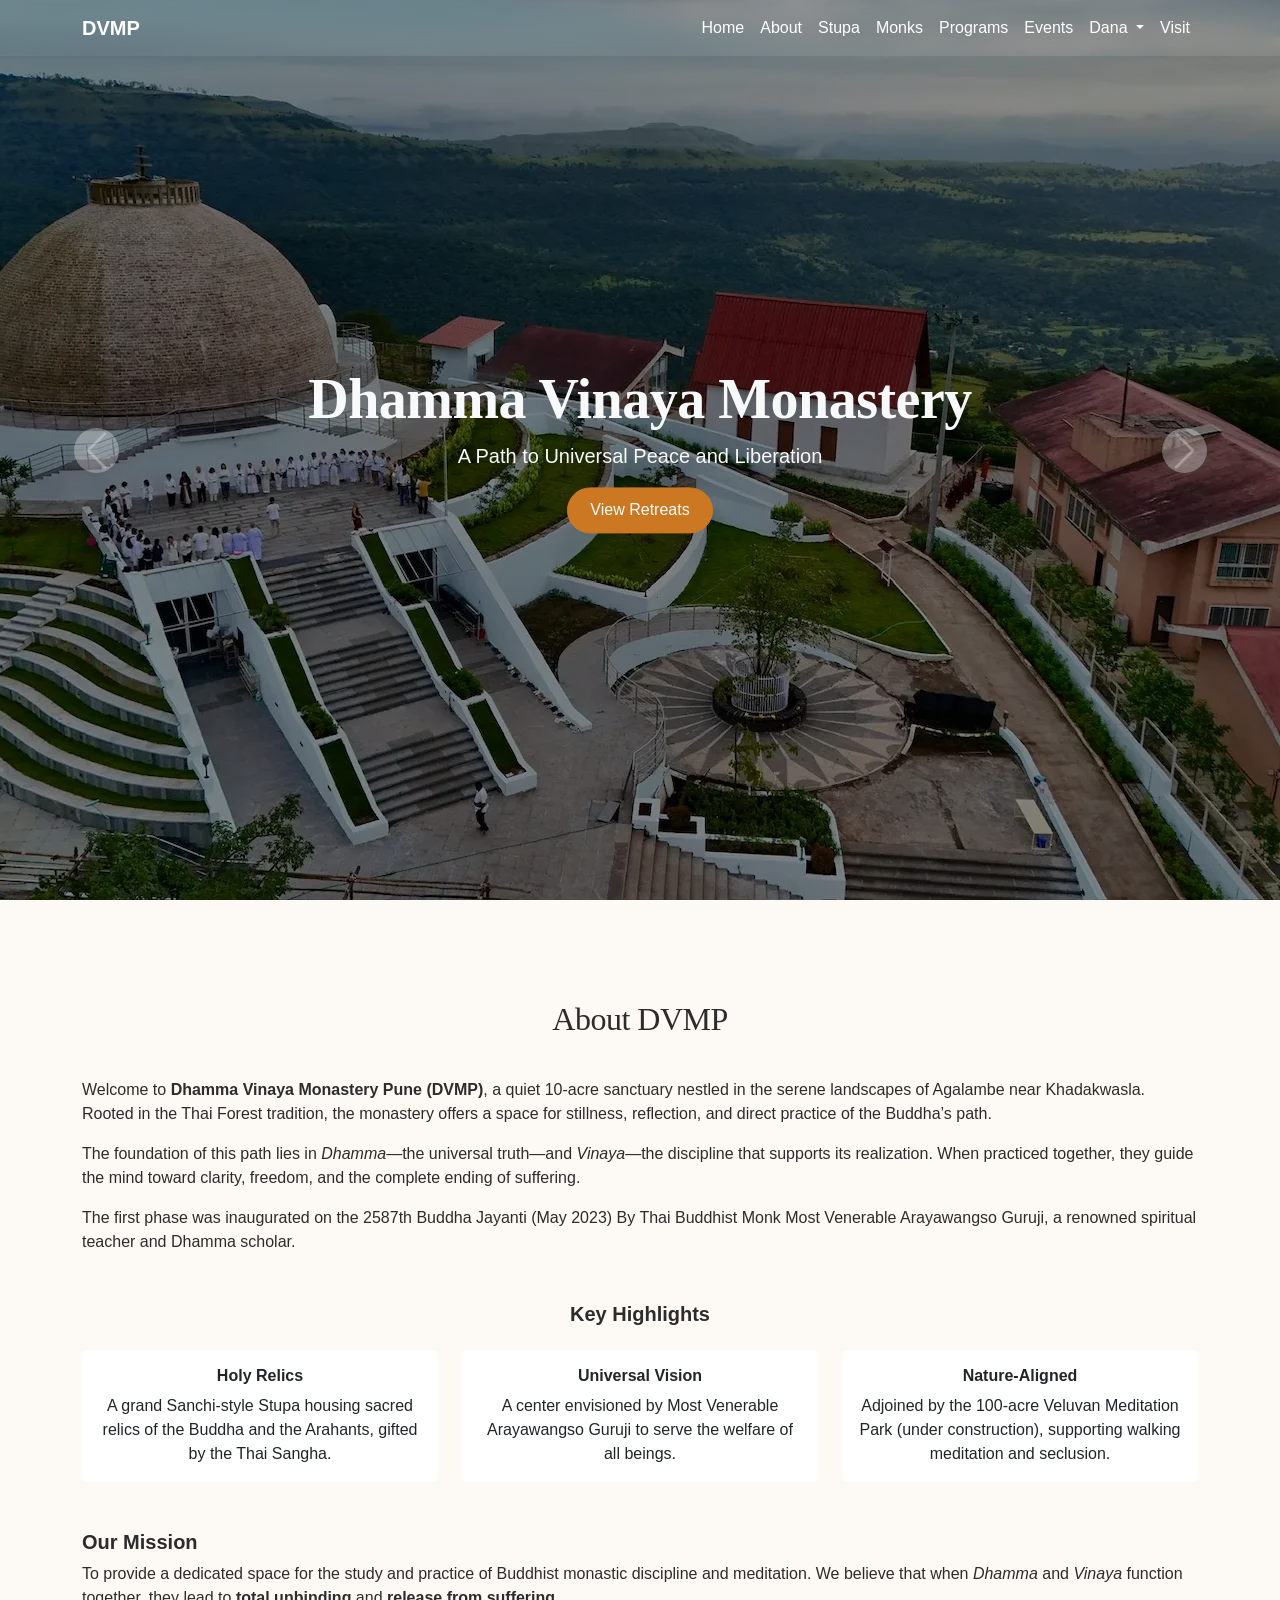
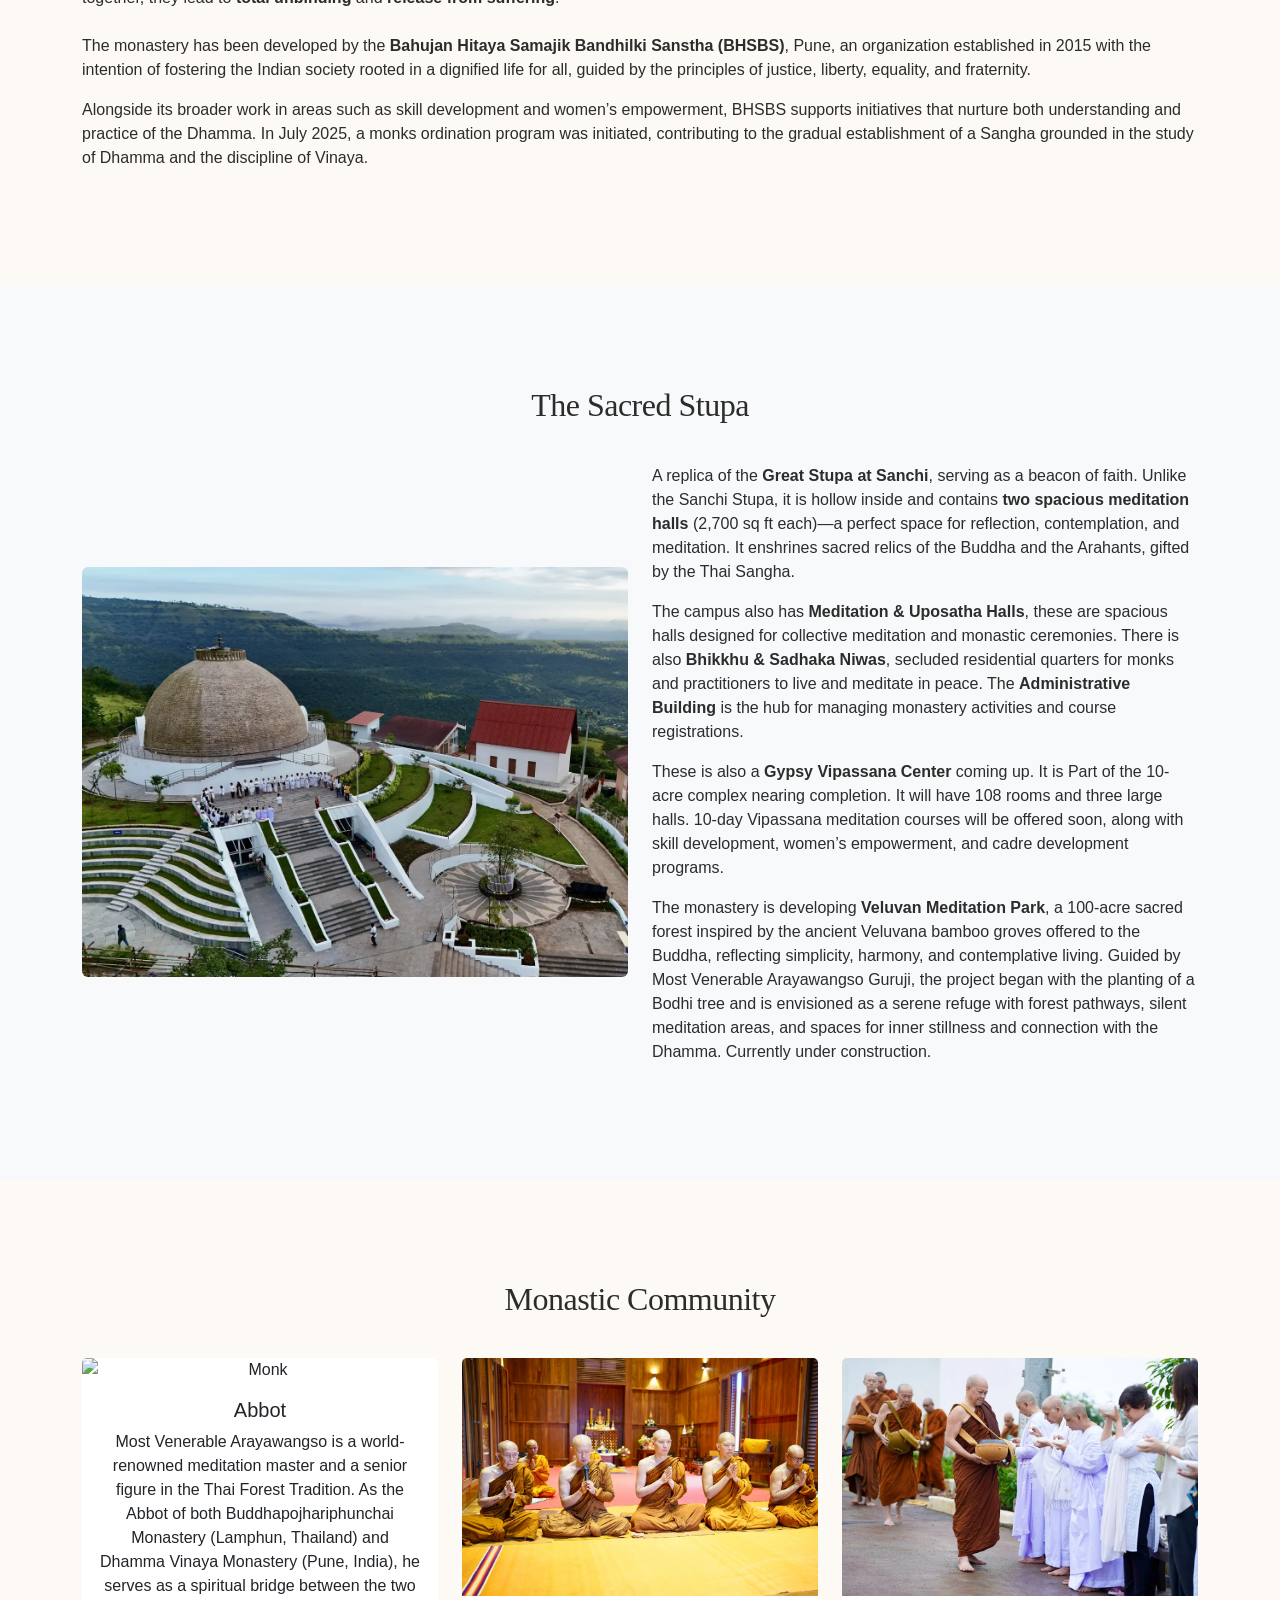
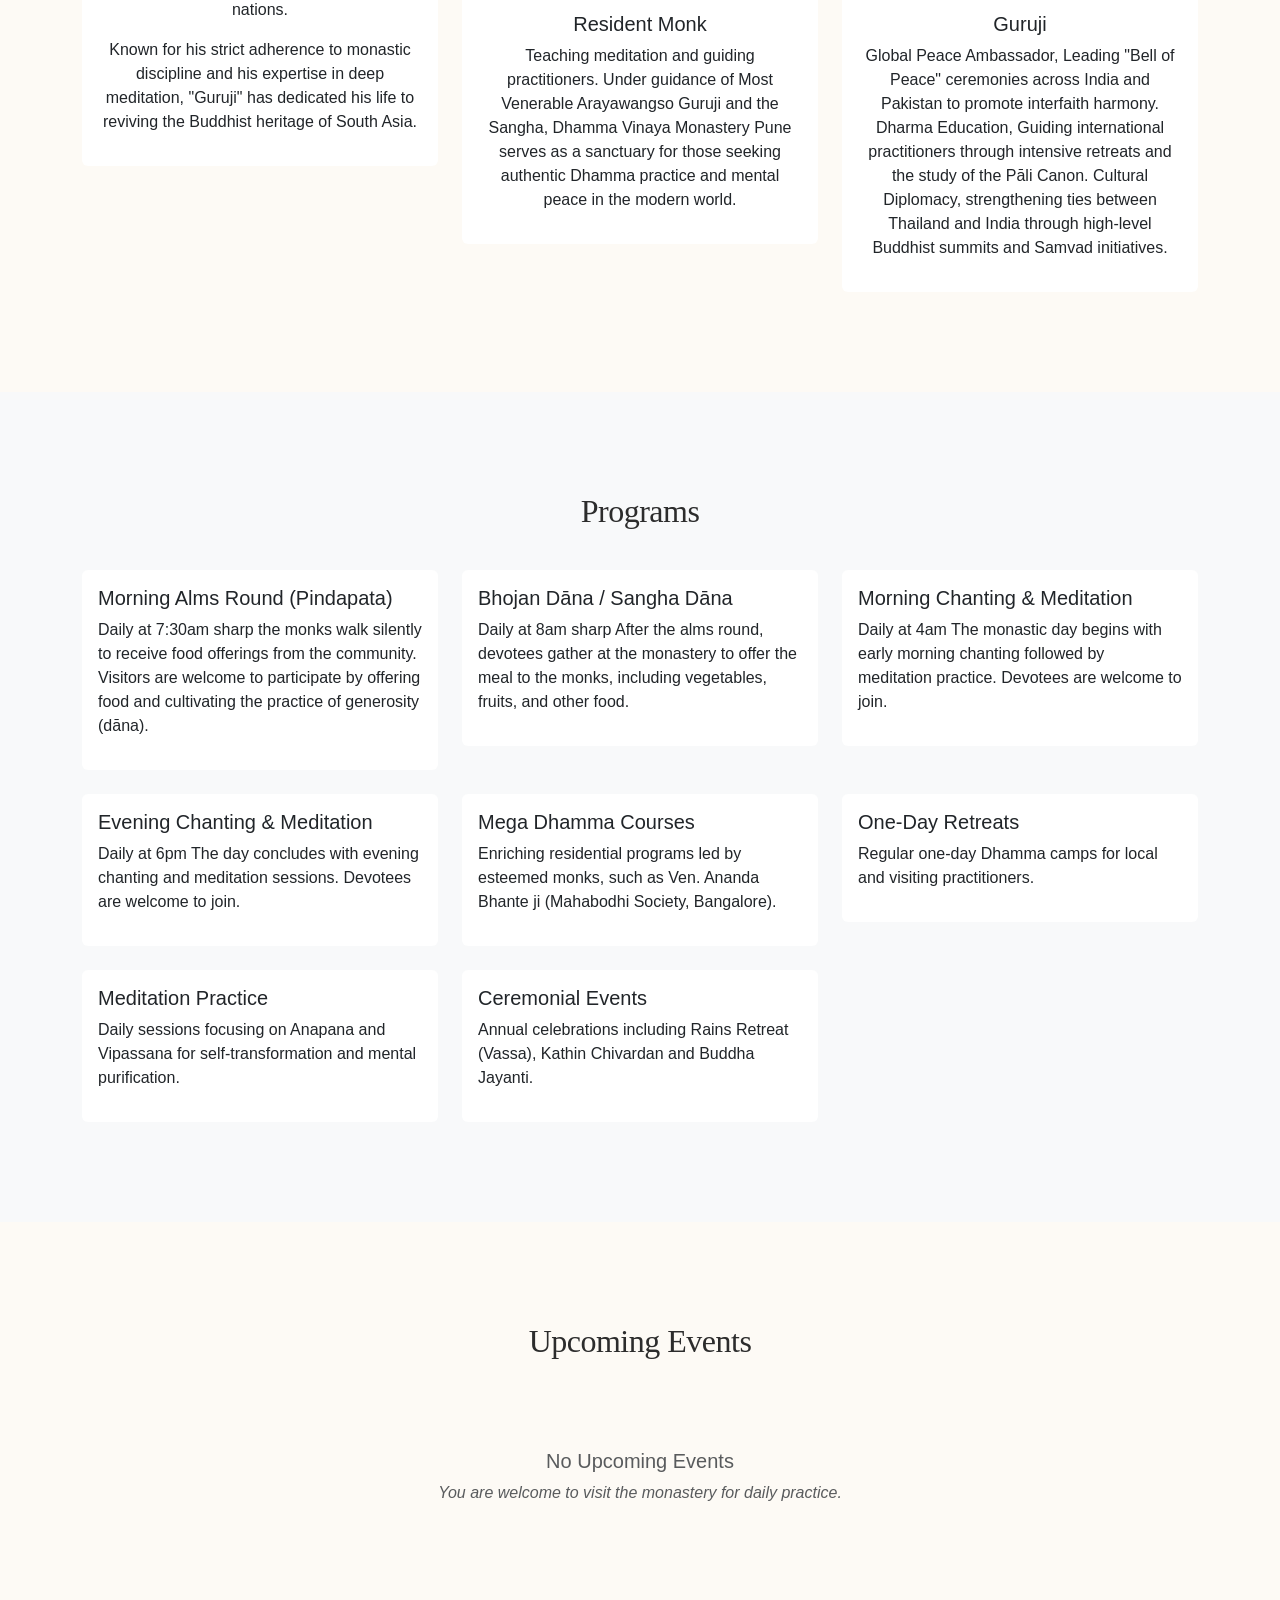
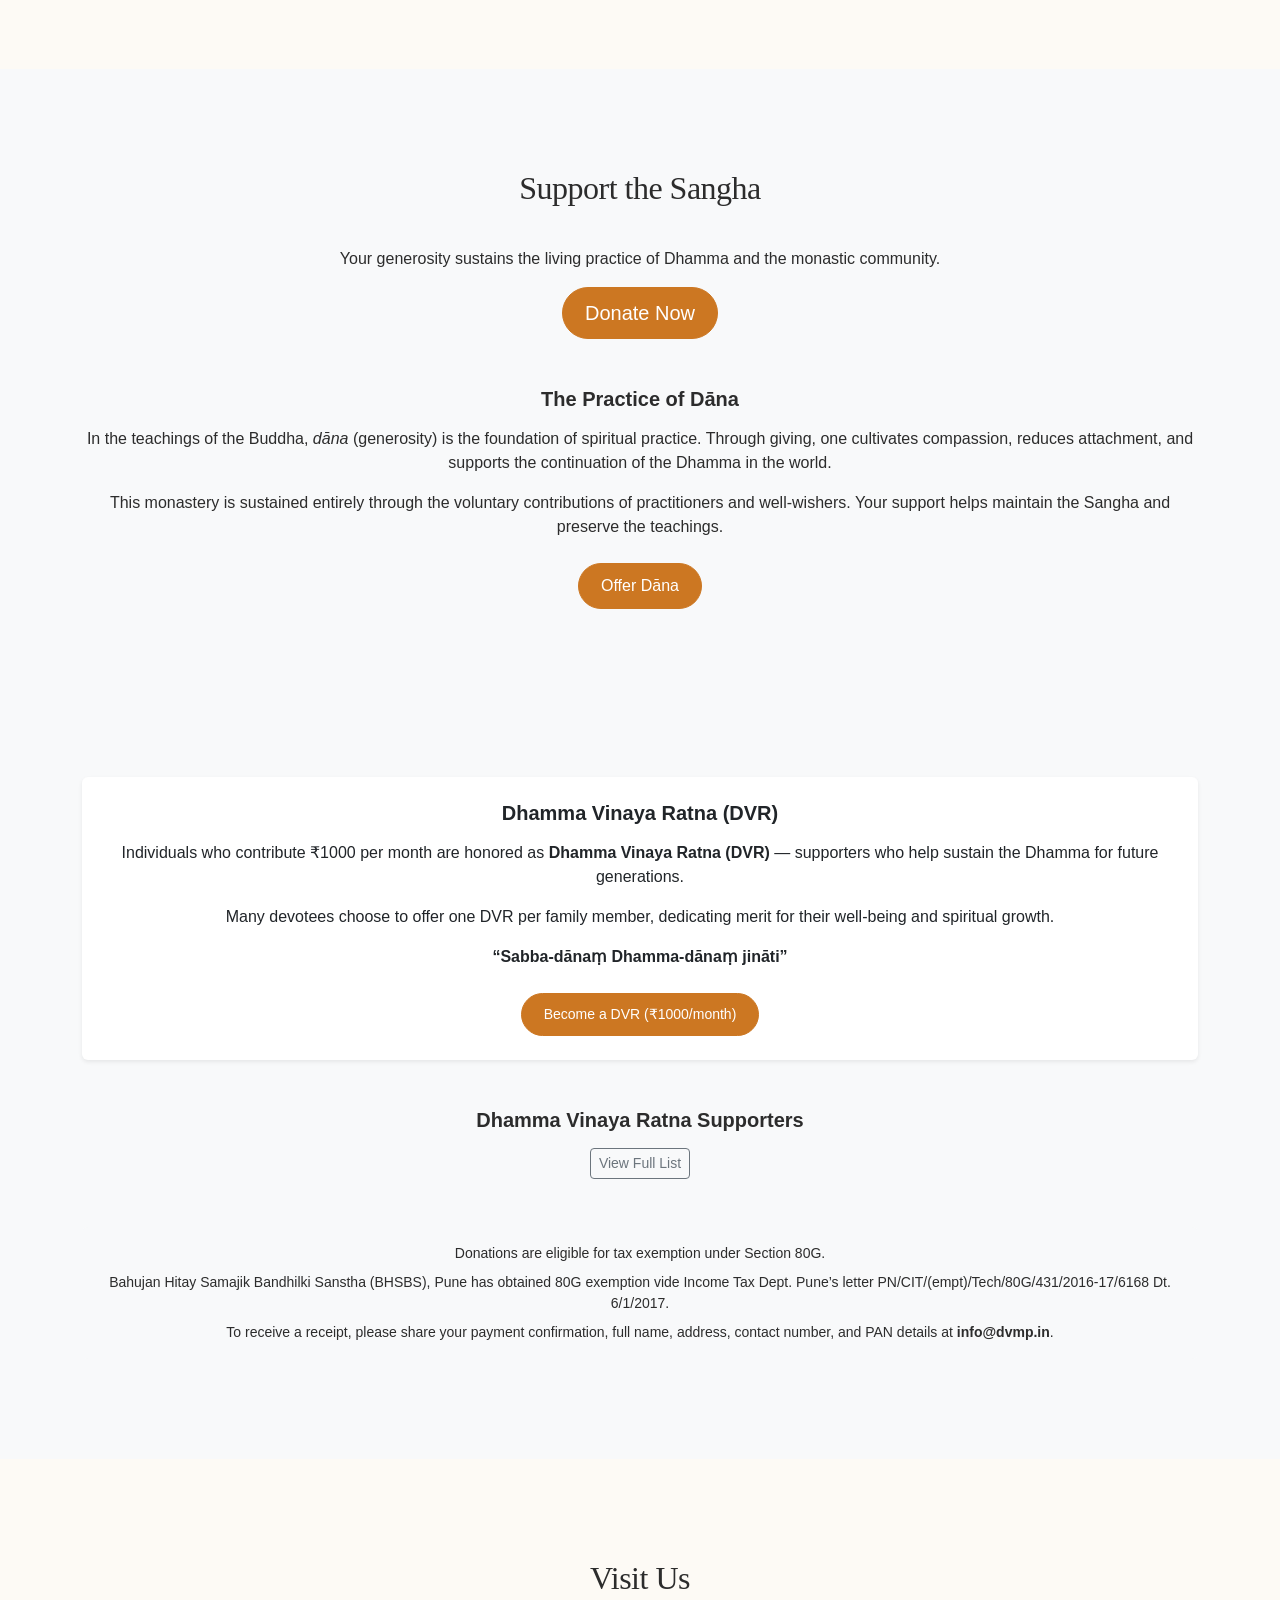
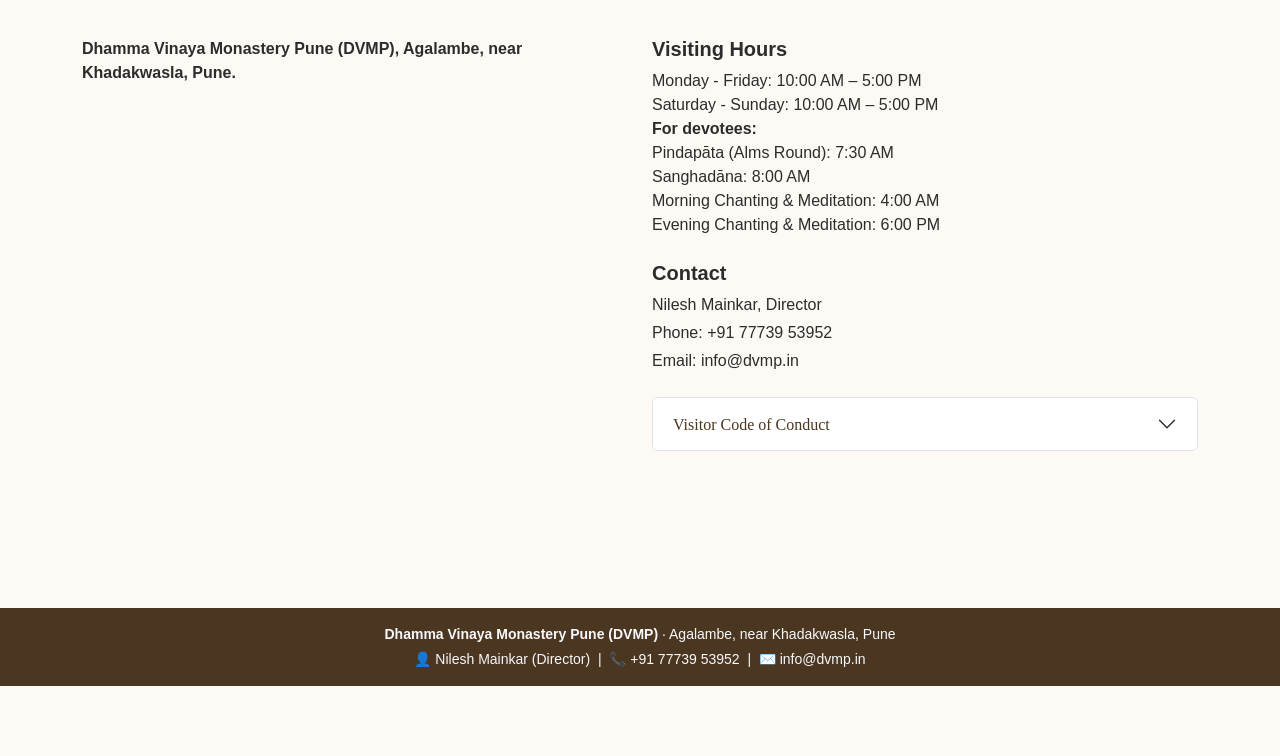
==== index.html @ 3e9f98cf "continue development" ====
<!DOCTYPE html>
<html lang="en">
<head>
  <meta charset="UTF-8">
  <meta name="viewport" content="width=device-width, initial-scale=1">
  <meta name="description" content="Dhamma Vinaya Monastery Pune - Thai Forest Tradition">
  <title>DVMP | Dhamma Vinaya Monastery Pune</title>
  <link rel="icon" href="favicon.svg" type="image/svg+xml">
  <link rel="icon" href="favicon.svg" sizes="any">
  <!-- Bootstrap -->
  <link href="https://cdn.jsdelivr.net/npm/bootstrap@5.3.8/dist/css/bootstrap.min.css"
        rel="stylesheet"
        integrity="sha384-sRIl4kxILFvY47J16cr9ZwB07vP4J8+LH7qKQnuqkuIAvNWLzeN8tE5YBujZqJLB"
        crossorigin="anonymous">

  <link rel="stylesheet" href="style.css">
  <!-- PERFORMANCE -->
  <link rel="preconnect" href="https://images.unsplash.com">
  <link rel="preload" as="image" href="images/hero.webp" type="image/webp">
</head>

<body>

<!-- NAV -->
<nav class="navbar navbar-expand-lg navbar-dark fixed-top">
  <div class="container">
    <a class="navbar-brand fw-bold" href="#">DVMP</a>
    <button class="navbar-toggler" data-bs-toggle="collapse" data-bs-target="#navMenu">
      <span class="navbar-toggler-icon"></span>
    </button>

    <div class="collapse navbar-collapse" id="navMenu">
      <ul class="navbar-nav ms-auto">
        <li><a class="nav-link" href="#hero">Home</a></li>
        <li><a class="nav-link" href="#about">About</a></li>
        <li><a class="nav-link" href="#stupa">Stupa</a></li>
        <li><a class="nav-link" href="#monks">Monks</a></li>
        <li><a class="nav-link" href="#programs">Programs</a></li>
        <li><a class="nav-link" href="#events">Events</a></li>
        <li class="nav-item dropdown">
          <a class="nav-link dropdown-toggle" href="#" role="button" data-bs-toggle="dropdown">
            Dana
          </a>
          <ul class="dropdown-menu">
            <li>
              <a class="dropdown-item" href="#" data-bs-toggle="modal" data-bs-target="#donateModal">
                Donate Now
              </a>
            </li>
            <li>
              <a class="dropdown-item" href="#support">
                Importance of Dāna
              </a>
            </li>
            <li>
              <a class="dropdown-item" href="#dvr-section">
                Dhamma Vinaya Ratna (DVR)
              </a>
            </li>
          </ul>
        </li>
        <li><a class="nav-link" href="#visit">Visit</a></li>
      </ul>
    </div>
  </div>
</nav>

<header id="hero" class="hero position-relative">

  <div id="heroCarousel" class="carousel slide carousel-fade" data-bs-ride="carousel" data-bs-interval="6000" aria-label="Hero images">

    <!-- Slides -->
    <div class="carousel-inner">
      <div class="carousel-item active">
        <img src="images/hero.webp" class="d-block w-100 hero-img" alt="DVMP Khadakwasla Hills" loading="lazy">
      </div>
      <div class="carousel-item">
        <img src="images/hero-2.webp" class="d-block w-100 hero-img" alt="Monastery Meditation Hall" loading="lazy">
      </div>
      <div class="carousel-item">
        <img src="images/hero-4.webp" class="d-block w-100 hero-img" alt="Veluvan Meditation Park" loading="lazy">
      </div>
    </div>

    <!-- Dark Overlay -->
    <div class="hero-overlay"></div>

    <!-- Hero Text (must be after overlay) -->
    <div class="container text-center text-light position-absolute top-50 start-50 translate-middle">
      <h1 class="display-4 fw-semibold">Dhamma Vinaya Monastery</h1>
      <p class="lead">A Path to Universal Peace and Liberation</p>
      <a href="#events" class="btn btn-primary">View Retreats</a>
    </div>

    <!-- Carousel controls -->
    <button class="carousel-control-prev" type="button" data-bs-target="#heroCarousel" data-bs-slide="prev" aria-label="Previous slide">
      <span class="carousel-control-prev-icon"></span>
    </button>
    <button class="carousel-control-next" type="button" data-bs-target="#heroCarousel" data-bs-slide="next" aria-label="Next slide">
      <span class="carousel-control-next-icon"></span>
    </button>

  </div>
</header>

<!-- ABOUT -->
<section id="about" class="section">
  <div class="container">
    <h2 class="section-title">About DVMP</h2>

    <!-- Opening (Place + Feeling) -->
    <p>
      Welcome to <strong>Dhamma Vinaya Monastery Pune (DVMP)</strong>, a quiet 10-acre sanctuary
      nestled in the serene landscapes of Agalambe near Khadakwasla. Rooted in the Thai Forest tradition,
      the monastery offers a space for stillness, reflection, and direct practice of the Buddha’s path.
    </p>

    <!-- Core Meaning (Dhamma + Vinaya) -->
    <p class="mt-3">
      The foundation of this path lies in <em>Dhamma</em>—the universal truth—and <em>Vinaya</em>—the discipline
      that supports its realization. When practiced together, they guide the mind toward clarity,
      freedom, and the complete ending of suffering.
    </p>
    <p>
      The first phase was inaugurated on the 2587th Buddha Jayanti (May 2023) By Thai Buddhist Monk Most Venerable Arayawangso Guruji, 
      a renowned spiritual teacher and Dhamma scholar.
    </p>

    <!-- Key Highlights (now feels like natural expansion) -->
    <div class="mt-5">
      <h5 class="fw-semibold text-center mb-4">Key Highlights</h5>

      <div class="row g-4">
        <div class="col-md-4">
          <div class="card program-card h-100">
            <div class="card-body text-center">
              <h6 class="fw-semibold">Holy Relics</h6>
              <p class="mb-0">
                A grand Sanchi-style Stupa housing sacred relics of the Buddha and the Arahants,
                gifted by the Thai Sangha.
              </p>
            </div>
          </div>
        </div>

        <div class="col-md-4">
          <div class="card program-card h-100">
            <div class="card-body text-center">
              <h6 class="fw-semibold">Universal Vision</h6>
              <p class="mb-0">
                A center envisioned by Most Venerable Arayawangso Guruji to serve the welfare of all beings.
              </p>
            </div>
          </div>
        </div>

        <div class="col-md-4">
          <div class="card program-card h-100">
            <div class="card-body text-center">
              <h6 class="fw-semibold">Nature-Aligned</h6>
              <p class="mb-0">
                Adjoined by the 100-acre Veluvan Meditation Park (under construction), supporting walking meditation and seclusion.
              </p>
            </div>
          </div>
        </div>
      </div>
    </div>

    <!-- Mission (now feels like conclusion of purpose) -->
<div class="mt-5">
  <h5 class="fw-semibold">Our Mission</h5>

  <p>
    To provide a dedicated space for the study and practice of Buddhist monastic discipline and meditation.
     We believe that when <em>Dhamma</em> and <em>Vinaya</em> function together,
    they lead to <strong>total unbinding</strong> and <strong>release from suffering</strong>.
  </p>
</div>

    <!-- Origin (historical grounding at the end) -->
    <div class="mt-4">
  <p>
    The monastery has been developed by the <strong>Bahujan Hitaya Samajik Bandhilki Sanstha (BHSBS)</strong>, Pune,
    an organization established in 2015 with the intention of fostering the Indian society rooted in a dignified life for all,
    guided by the principles of justice, liberty, equality, and fraternity.
  </p>

  <p class="mt-3">
    Alongside its broader work in areas such as skill development and women’s empowerment,
    BHSBS supports initiatives that nurture both understanding and practice of the Dhamma.
    In July 2025, a monks ordination program was initiated, contributing to the gradual
    establishment of a Sangha grounded in the study of Dhamma and the discipline of Vinaya.
  </p>
</div>

  </div>
</section>

<!-- STUPA -->
<section id="stupa" class="section bg-light">
  <div class="container">
    <h2 class="section-title">The Sacred Stupa</h2>

    <div class="row align-items-center">
      <div class="col-md-6">
        <img src="images/stupa.webp"
             class="img-fluid rounded"
             alt="Stupa"
             loading="lazy">
      </div>

      <div class="col-md-6">
        <p>
          A replica of the <strong>Great Stupa at Sanchi</strong>, serving as a beacon of faith. Unlike the Sanchi Stupa, it is hollow 
          inside and contains <strong>two spacious meditation halls</strong> (2,700 sq ft each)—a perfect space for reflection, contemplation, and meditation. It enshrines sacred relics of the Buddha and the Arahants, gifted by the Thai Sangha.</p>
        <p>The campus also has <strong>Meditation & Uposatha Halls</strong>, these are spacious halls designed for collective meditation and monastic ceremonies.
           There is also <strong>Bhikkhu & Sadhaka Niwas</strong>, secluded residential quarters for monks and practitioners to live and meditate in peace.
           The <strong>Administrative Building</strong> is the hub for managing monastery activities and course registrations.
        </p>
        <p>
          These is also a <strong>Gypsy Vipassana Center</strong> coming up. It is Part of the 10-acre complex nearing completion. It will have 108 rooms and three large halls. 10-day Vipassana meditation courses will be offered soon, 
          along with skill development, women’s empowerment, and cadre development programs.
        </p>
        <p>
          The monastery is developing <strong>Veluvan Meditation Park</strong>, a 100-acre sacred forest inspired by the ancient Veluvana bamboo groves offered to the Buddha, reflecting simplicity, harmony, and contemplative living. 
          Guided by Most Venerable Arayawangso Guruji, the project began with the planting of a Bodhi tree and is envisioned as a serene refuge with forest pathways, silent meditation areas, and spaces for inner stillness 
          and connection with the Dhamma. Currently under construction.
        </p>
      </div>
    </div>
  </div>
</section>

<!-- MONKS -->
<section id="monks" class="section">
  <div class="container">
    <h2 class="section-title">Monastic Community</h2>

    <div class="row g-4">
      <div class="col-md-4">
        <div class="card monk-card text-center">
          <img src="images/abbot.webp"
               class="card-img-top"
               alt="Monk"
               loading="lazy">
          <div class="card-body">
            <h5>Abbot</h5>
            <p>Most Venerable Arayawangso is a world-renowned meditation master and a senior figure in the Thai Forest Tradition. 
              As the Abbot of both Buddhapojhariphunchai Monastery (Lamphun, Thailand) and Dhamma Vinaya Monastery (Pune, India), 
              he serves as a spiritual bridge between the two nations.
            </p>
            <p>
              Known for his strict adherence to monastic discipline and his expertise in deep meditation, "Guruji" has dedicated his life
               to reviving the Buddhist heritage of South Asia.
            </p>
          </div>
        </div>
      </div>

      <div class="col-md-4">
        <div class="card monk-card text-center">
          <img src="images/Monks-2.webp"
               class="card-img-top"
               alt="Monk"
               loading="lazy">
          <div class="card-body">
            <h5>Resident Monk</h5>
            <p>Teaching meditation and guiding practitioners. Under guidance of Most Venerable Arayawangso Guruji and the Sangha, 
              Dhamma Vinaya Monastery Pune serves as a sanctuary for those seeking authentic Dhamma practice and mental peace in the modern world.</p>
          </div>
        </div>
      </div>

      <div class="col-md-4">
        <div class="card monk-card text-center">
          <img src="images/alms.webp"
               class="card-img-top"
               alt="Monk"
               loading="lazy">
          <div class="card-body">
            <h5>Guruji</h5>
            <p>Global Peace Ambassador, Leading "Bell of Peace" ceremonies across India and Pakistan to promote interfaith harmony.
              Dharma Education, Guiding international practitioners through intensive retreats and the study of the Pāli Canon.
Cultural Diplomacy, strengthening ties between Thailand and India through high-level Buddhist summits and Samvad initiatives.</p>
          </div>
        </div>
      </div>

    </div>
  </div>
</section>

<!-- PROGRAMS -->
<section id="programs" class="section bg-light">
  <div class="container">
    <h2 class="section-title">Programs</h2>

    <div class="row g-4">

      <div class="col-md-4">
        <div class="card program-card">
          <div class="card-body">
            <h5>Morning Alms Round (Pindapata)</h5>
            <p> Daily at 7:30am sharp the monks walk silently to receive food offerings from the community. Visitors are welcome to participate by offering food and cultivating the practice of generosity (dāna).</p>
          </div>
        </div>
      </div>
      
      <div class="col-md-4">
        <div class="card program-card">
          <div class="card-body">
            <h5>Bhojan Dāna / Sangha Dāna</h5>
            <p>Daily at 8am sharp After the alms round, devotees gather at the monastery to offer the meal to the monks, including vegetables, fruits, and other food.</p>
          </div>
        </div>
      </div>
      
      <div class="col-md-4">
        <div class="card program-card">
          <div class="card-body">
            <h5>Morning Chanting & Meditation</h5>
            <p>Daily at 4am The monastic day begins with early morning chanting followed by meditation practice. Devotees are welcome to join.</p>
          </div>
        </div>
      </div>

      <div class="col-md-4">
        <div class="card program-card">
          <div class="card-body">
            <h5>Evening Chanting & Meditation</h5>
            <p>Daily at 6pm The day concludes with evening chanting and meditation sessions. Devotees are welcome to join.</p>
          </div>
        </div>
      </div>

      <div class="col-md-4">
        <div class="card program-card">
          <div class="card-body">
            <h5>Mega Dhamma Courses</h5>
            <p>Enriching residential programs led by esteemed monks, 
              such as Ven. Ananda Bhante ji (Mahabodhi Society, Bangalore).</p>
          </div>
        </div>
      </div>

      <div class="col-md-4">
        <div class="card program-card">
          <div class="card-body">
            <h5>One-Day Retreats</h5>
            <p>Regular one-day Dhamma camps for local and visiting practitioners.</p>
          </div>
        </div>
      </div>

      <div class="col-md-4">
        <div class="card program-card">
          <div class="card-body">
            <h5>Meditation Practice</h5>
            <p>Daily sessions focusing on Anapana and Vipassana for self-transformation and mental purification.</p>
          </div>
        </div>
      </div>

      <div class="col-md-4">
        <div class="card program-card">
          <div class="card-body">
            <h5>Ceremonial Events</h5>
            <p>Annual celebrations including Rains Retreat (Vassa), Kathin Chivardan and Buddha Jayanti.</p>
          </div>
        </div>
      </div>

    </div>
  </div>
</section>

<!-- EVENTS (DYNAMIC) -->
<section id="events" class="section">
  <div class="container">
    <h2 class="section-title">Upcoming Events</h2>
    <div id="events-container" class="row g-4">
    <div class="col-12 text-center" id="events-placeholder">
      <div class="py-5">
        <h5 class="text-muted">No Upcoming Events</h5>
        <p class="text-muted fst-italic">
          You are welcome to visit the monastery for daily practice.
        </p>
      </div>
    </div>
  </div>
  </div>
</section>

<!-- SUPPORT -->
<section id="support" class="section bg-light">
  <div class="container">

    <h2 class="section-title text-center">Support the Sangha</h2>

    <!-- TOP CTA -->
    <div class="text-center mb-4">
      <p>Your generosity sustains the living practice of Dhamma and the monastic community.</p>
      <button class="btn btn-primary btn-lg"
              data-bs-toggle="modal"
              data-bs-target="#donateModal">
        Donate Now
      </button>
    </div>

    <!-- DANA -->
    <div id="dana-section" class="mt-5 text-center">
      <h5 class="fw-semibold mb-3">The Practice of Dāna</h5>

      <p>
        In the teachings of the Buddha, <em>dāna</em> (generosity) is the foundation of spiritual practice.
        Through giving, one cultivates compassion, reduces attachment, and supports the continuation
        of the Dhamma in the world.
      </p>

      <p>
        This monastery is sustained entirely through the voluntary contributions of practitioners
        and well-wishers. Your support helps maintain the Sangha and preserve the teachings.
      </p>

      <button class="btn btn-primary mt-2"
              data-bs-toggle="modal"
              data-bs-target="#donateModal">
        Offer Dāna
      </button>
    </div>

    <!-- DVR -->
    <div id="dvr-section" class="mt-5">
      <div class="card border-0 shadow-sm p-4 text-center">
        <h5 class="fw-semibold mb-3">Dhamma Vinaya Ratna (DVR)</h5>

        <p>
          Individuals who contribute ₹1000 per month are honored as
          <strong>Dhamma Vinaya Ratna (DVR)</strong> — supporters who help sustain
          the Dhamma for future generations.
        </p>

        <p>
          Many devotees choose to offer one DVR per family member,
          dedicating merit for their well-being and spiritual growth.
        </p>

        <p class="fw-semibold">
          “Sabba-dānaṃ Dhamma-dānaṃ jināti”
        </p>

        <div class="mt-2">
          <button class="btn btn-primary btn-sm"
                  data-bs-toggle="modal"
                  data-bs-target="#donateModal">
            Become a DVR (₹1000/month)
          </button>
        </div>
      </div>
    </div>

    <!-- DVR LIST -->
    <div class="mt-5 text-center">
      <h5 class="fw-semibold mb-3">Dhamma Vinaya Ratna Supporters</h5>

      <div id="dvr-container" class="row g-3"></div>

      <div class="mt-3">
        <a href="dvr.html" class="btn btn-outline-secondary btn-sm">
          View Full List
        </a>
      </div>
    </div>

    <!-- VOLUNTEER (hidden for now) -->
    <div class="mt-5 text-center d-none" id="volunteer-section">
      <h5 class="fw-semibold mb-3">Offer Your Time</h5>
      <p>
        Beyond financial support, volunteering is a meaningful way to contribute.
        We will contact you when opportunities arise.
      </p>

      <a href="#" class="btn btn-outline-secondary">
        Volunteer with Us
      </a>
    </div>

    <!-- TAX -->
    <div class="mt-5">
      <div class="bg-light p-3 rounded small text-center">

        <p class="mb-2">
          Donations are eligible for tax exemption under Section 80G.
        </p>

        <p class="mb-2">
          Bahujan Hitay Samajik Bandhilki Sanstha (BHSBS), Pune has obtained 80G exemption
          vide Income Tax Dept. Pune’s letter
          PN/CIT/(empt)/Tech/80G/431/2016-17/6168 Dt. 6/1/2017.
        </p>

        <p class="mb-0">
          To receive a receipt, please share your payment confirmation,
          full name, address, contact number, and PAN details at
          <strong>info@dvmp.in</strong>.
        </p>

      </div>
    </div>

  </div>
</section>

<!-- VISIT -->
<section id="visit" class="section">
  <div class="container">
    <h2 class="section-title">Visit Us</h2>

    <div class="row">

      <!-- LEFT: LOCATION -->
      <div class="col-md-6">
        <p><strong> Dhamma Vinaya Monastery Pune (DVMP), Agalambe, near Khadakwasla, Pune.</strong></p>

        <iframe
          src="https://www.google.com/maps/embed?pb=!1m14!1m8!1m3!1d60563.075943008545!2d73.6161125!3d18.4295784!3m2!1i1024!2i768!4f13.1!3m3!1m2!1s0x3bc297004cb4c7e3%3A0xfdf79b9844638e13!2sDVMP%20PROJECT!5e0!3m2!1sen!2sin!4v1773744362329!5m2!1sen!2sin"
          width="100%"
          height="400"
          style="border:0;"
          loading="lazy">
        </iframe>
      </div>

      <!-- RIGHT: INFO -->
      <div class="col-md-6">

        <!-- Visiting Hours -->
        <div class="mb-4">
          <h5 class="fw-semibold">Visiting Hours</h5>
          <ul class="list-unstyled">
            <li>Monday - Friday: 10:00 AM – 5:00 PM</li>
            <li>Saturday - Sunday: 10:00 AM – 5:00 PM</li>
            <li><strong>For devotees:</strong></li>
            <li>Pindapāta (Alms Round): 7:30 AM</li>
            <li>Sanghadāna: 8:00 AM</li>
            <li>Morning Chanting & Meditation: 4:00 AM</li>
            <li>Evening Chanting & Meditation: 6:00 PM</li>
          </ul>
        </div>

        <!-- Contact -->
        <div class="mb-4">
          <h5 class="fw-semibold">Contact</h5>
          <p class="mb-1">Nilesh Mainkar, Director</p>
          <p class="mb-1">Phone: +91 77739 53952</p>
          <p class="mb-1">Email: info@dvmp.in</p>
        </div>

        <!-- Code of Conduct Preview -->
        <div class="accordion" id="conductAccordion">
          <div class="accordion-item">
            <h2 class="accordion-header">
              <button class="accordion-button collapsed"
                      type="button"
                      data-bs-toggle="collapse"
                      data-bs-target="#conductCollapse">
                Visitor Code of Conduct
              </button>
            </h2>

            <div id="conductCollapse"
                 class="accordion-collapse collapse"
                 data-bs-parent="#conductAccordion">
              <div class="accordion-body">

                <p class="mb-2">
                  Visitors are requested to maintain silence, dress modestly,
                  and respect monastic boundaries at all times.
                </p>

                <ul>
                  <li>Maintain silence and mindfulness</li>
                  <li>Dress modestly (shoulders & knees covered)</li>
                  <li>No photography without permission</li>
                  <li>Respect restricted areas</li>
                </ul>

                <a href="conduct.html" class="btn btn-primary btn-sm mt-2">
                  Read Full Code of Conduct
                </a>

              </div>
            </div>
          </div>
        </div>

      </div>

    </div>
  </div>
</section>

<!-- FOOTER -->
<footer class="text-light py-3">
  <div class="container small text-center">

    <p class="mb-1">
      <strong>Dhamma Vinaya Monastery Pune (DVMP)</strong> · Agalambe, near Khadakwasla, Pune
    </p>

    <p class="mb-0">
      👤 Nilesh Mainkar (Director)
      &nbsp;|&nbsp;
      📞 <a href="tel:+917773953952" class="text-light text-decoration-none">+91 77739 53952</a>
      &nbsp;|&nbsp;
      ✉️ <a href="mailto:info@dvmp.in" class="text-light text-decoration-none">info@dvmp.in</a>
    </p>

  </div>
</footer>

<script src="https://cdn.jsdelivr.net/npm/bootstrap@5.3.8/dist/js/bootstrap.bundle.min.js"
        integrity="sha384-FKyoEForCGlyvwx9Hj09JcYn3nv7wiPVlz7YYwJrWVcXK/BmnVDxM+D2scQbITxI"
        crossorigin="anonymous"></script>

<script src="script.js"></script>

<div class="modal fade" id="donateModal" tabindex="-1">
  <div class="modal-dialog modal-dialog-centered modal-lg">
    <div class="modal-content">

      <div class="modal-header">
        <div>
          <h5 class="modal-title fw-semibold mb-1">Make a Donation</h5>
          <p class="small text-muted mb-0">
            Support the Sangha and the continuation of Dhamma
          </p>
        </div>
        <button type="button" class="btn-close" data-bs-dismiss="modal"></button>
      </div>

      <div class="modal-body">
        <div class="px-2">
          <div class="small text-muted mb-3">
            <strong>Tax & Receipt:</strong><br>
            Donations are eligible for 80G tax exemption.<br>
            Please share payment confirmation, Name, Address, Contact Number and PAN at:
            <br>
            <a href="mailto:info@dvmp.in">info@dvmp.in</a>
          </div>
          <hr>
          <!-- Tabs -->
          <ul class="nav nav-tabs mb-3" id="donateTabs">
            <li class="nav-item">
              <button class="nav-link active" data-bs-toggle="tab" data-bs-target="#upi">
                UPI
              </button>
            </li>
            <li class="nav-item">
              <button class="nav-link" data-bs-toggle="tab" data-bs-target="#bank">
                Bank Transfer
              </button>
            </li>
          </ul>

          <div class="tab-content text-center">

            <!-- UPI -->
            <div class="tab-pane fade show active" id="upi">
              <!-- <img src="images/payment.jpeg" class="img-fluid w-75 w-md-50 mb-3" alt="QR Code"> -->
              <div class="text-center">
                    <!-- Export PNG image with 1000px+ and keep square format and then use <img src="images/payment.png"      class="img-fluid mb-3"      alt="QR Code"> -->
                    <img src="images/payment.jpeg"
                      class="img-fluid mb-3"
                      alt="Donation QR code"
                      loading="lazy"
                      decoding="async"
                      width="900"
                      height="1200"
                      style="width: 100%; max-width: 360px; height: auto;">
              </div>
              <p class="small mb-2">
                Scan QR code to donate instantly.
              </p>
              <button class="btn btn-outline-secondary btn-sm copy-btn"
                      data-copy="hitay.28821@mahb">
                Copy UPI ID
              </button>

            </div>

            <!-- BANK -->
            <div class="tab-pane fade" id="bank">

              <div class="text-start small lh-sm">

                <p class="mb-1"><strong>Bank:</strong> Bank of Maharashtra</p>

                <p class="mb-1"><strong>Account Name:</strong> Bahujan Hitay Samajik Bandhilki Sanstha</p>

                <p class="mb-1"><strong>Account No:</strong> 60234928821</p>

                <p class="mb-1"><strong>IFSC:</strong> MAHB0001431</p>

                <p class="mb-1"><strong>MICR:</strong> 411014052</p>

                <p class="mb-1"><strong>PAN:</strong> AACTB6420H</p>

              </div>
<p class="small text-muted mt-3">
  For <Strong>Dhamma Vinaya Ratna (DVR)</Strong>, please set up standing instruction with your bank
  to contribute monthly.
</p>
            </div>

          </div>
        </div>
      </div>

    </div>
  </div>
</div>

<!-- Mobile sticky button -->
<div class="d-lg-none fixed-bottom p-2 bg-light border-top">
  <button class="btn btn-primary w-100"
          data-bs-toggle="modal"
          data-bs-target="#donateModal">
    Donate Now
  </button>
</div>

</body>
</html>
---- style.css ----
:root {
  --primary: #CC7722;
  --secondary: #4B3621;

  /* Accent = focus color (warm gold) */
  --accent: #E6A85C;
  --accent-rgb: 230, 168, 92;

  --bg: #fdfaf5;

  --secondary-rgb: 75, 54, 33;

  /* focus glow */
  --focus-ring: rgba(var(--accent-rgb), 0.35);
}

/* =========================
   GLOBAL BASE
========================= */

body {
  font-family: -apple-system, BlinkMacSystemFont, "Segoe UI", sans-serif;
  background: var(--bg);
  color: #2c2c2c;
  -webkit-font-smoothing: antialiased;
}

h1, h2, h3 {
  font-family: Georgia, serif;
  letter-spacing: -0.5px;
}

.section {
  padding: 100px 0;
}

.section-title {
  text-align: center;
  margin-bottom: 40px;
}

/* =========================
   HERO
========================= */

.hero {
  height: 100vh;
  position: relative;
  overflow: hidden;
}

.hero-img {
  height: 100vh;
  width: 100%;
  object-fit: cover;
}

.hero-overlay {
  position: absolute;
  inset: 0;
  background: rgba(0,0,0,0.45);
  z-index: 1;
  pointer-events: none;
}

.hero .container {
  position: relative;
  z-index: 2;
}

/* carousel controls */
.carousel-control-prev,
.carousel-control-next {
  z-index: 3;
}

.carousel-control-prev-icon,
.carousel-control-next-icon {
  background-color: rgba(255,255,255,0.6);
  border-radius: 50%;
  width: 45px;
  height: 45px;
  transition: 0.3s;
}

.carousel-control-prev:hover .carousel-control-prev-icon,
.carousel-control-next:hover .carousel-control-next-icon {
  background-color: rgba(255,255,255,0.9);
  transform: scale(1.1);
}

/* =========================
   NAVBAR
========================= */

.navbar {
  backdrop-filter: blur(10px);
  background-color: rgba(255, 255, 255, 0.08);
  transition: 0.3s;
}

.navbar.navbar-scrolled {
  background-color: rgba(75, 54, 33, 0.9);
  box-shadow: 0 4px 20px rgba(0,0,0,0.1);
}

.navbar .nav-link {
  color: #fff;
}

/* =========================
   CARDS
========================= */

.program-card,
.monk-card {
  border: none;
  transition: transform 0.3s;
}

.program-card:hover,
.monk-card:hover {
  transform: translateY(-5px);
}

.event-card {
  border: none;
  border-radius: 12px;
  padding: 20px;
  background: #fff;
  box-shadow: 0 10px 30px rgba(0,0,0,0.05);
  transition: 0.3s;
}

.event-card:hover {
  transform: translateY(-6px);
}

/* =========================
   BUTTONS
========================= */

.btn-primary {
  background: var(--primary);
  border-color: var(--primary);
  border-radius: 30px;
  padding: 10px 22px;
  transition: 0.2s;
}

.btn-primary:hover {
  background: var(--secondary);
  border-color: var(--secondary);
}

/* remove ALL default focus visuals */
.btn:focus,
.btn:active {
  outline: none !important;
  box-shadow: none !important;
}

/* keyboard only */
.btn:focus-visible {
  box-shadow: 0 0 0 0.2rem var(--focus-ring);
}

/* =========================
   LINKS / MICRO INTERACTION
========================= */

a {
  transition: 0.2s;
}

a:hover {
  opacity: 0.8;
}

/* =========================
   FOOTER
========================= */

footer {
  background: var(--secondary);
}

/* =========================
   ACCORDION
========================= */

#visit .accordion-button {
  color: var(--secondary);
}

#visit .accordion-button:not(.collapsed) {
  background-color: rgba(204, 119, 34, 0.1);
  color: var(--secondary);
}

#visit .accordion-button:focus {
  box-shadow: none;
}

/* =========================
   NAV TABS
========================= */

.nav-tabs .nav-link {
  color: var(--secondary);
}

.nav-tabs .nav-link:hover {
  color: var(--primary);
}

.nav-tabs .nav-link.active {
  color: var(--secondary);
  background-color: rgba(204, 119, 34, 0.08);
  border-color: var(--primary) var(--primary) #fff;
}

/* keyboard only */
.nav-tabs .nav-link:focus,
.nav-tabs .nav-link:active {
  outline: none;
  box-shadow: none;
}

.nav-tabs .nav-link:focus-visible {
  outline: 2px solid var(--accent);
  outline-offset: -2px;
}

/* =========================
   DROPDOWN
========================= */

.dropdown-item:focus,
.dropdown-item:active {
  outline: none;
  box-shadow: none;
}

.dropdown-item:focus-visible {
  background-color: rgba(204, 119, 92, 0.18);
  color: var(--secondary);
}

/* =========================
   NAV FOCUS (IMPORTANT FIX)
========================= */

/* mouse click = nothing */
.navbar .nav-link:focus,
.navbar .nav-link:active {
  outline: none;
  box-shadow: none;
}

/* keyboard only (visible on dark navbar) */
.navbar .nav-link:focus-visible {
  outline: 2px solid #ffffff;
  outline-offset: 3px;
}

/* =========================
   GLOBAL FOCUS SYSTEM
========================= */

/* remove click focus entirely */
:focus:not(:focus-visible) {
  outline: none !important;
  box-shadow: none !important;
}

/* keyboard focus default */
:focus-visible {
  outline: 2px solid var(--accent);
  outline-offset: 2px;
}

/* =========================
   MODAL + SMALL UI
========================= */

.modal-body img {
  max-width: 220px;
}

.copy-btn {
  font-size: 0.8rem;
  margin-left: 8px;
}

/* DVR anchor offset fix */
#dvr-section {
  padding-top: 120px;
  margin-top: -120px;
}

/* mobile spacing fix */
body {
  padding-bottom: 70px;
}

/* =========================
   FORCE REMOVE BOOTSTRAP BLUE STATES
========================= */

/* BUTTONS (mouse + keyboard) */
.btn:focus,
.btn:active,
.btn:focus:active {
  outline: none !important;
  box-shadow: none !important;
}

/* force custom keyboard focus */
.btn:focus-visible {
  box-shadow: 0 0 0 0.2rem var(--focus-ring) !important;
}

/* DROPDOWN ITEMS (Dana submenu blue fix) */
.dropdown-item:focus,
.dropdown-item:active,
.dropdown-item:focus:active {
  background-color: rgba(204, 168, 92, 0.18) !important;
  color: var(--secondary) !important;
  outline: none !important;
  box-shadow: none !important;
}

/* NAV LINKS (remove blue flash) */
.nav-link:focus,
.nav-link:active {
  outline: none !important;
  box-shadow: none !important;
}

/* keyboard nav only */
.navbar .nav-link:focus-visible {
  outline: 2px solid #ffffff !important;
  outline-offset: 3px;
}

/* ============================= */
/* HARD RESET BOOTSTRAP BUTTON STATES */
/* ============================= */

.btn,
.btn:focus,
.btn:active,
.btn:focus-visible,
.btn-primary,
.btn-primary:focus,
.btn-primary:active,
.btn-primary:focus-visible {
  outline: none !important;
  box-shadow: none !important;
}

/* NORMAL STATE */
.btn-primary {
  background-color: var(--primary) !important;
  border-color: var(--primary) !important;
}

/* HOVER */
.btn-primary:hover {
  background-color: var(--secondary) !important;
  border-color: var(--secondary) !important;
}

/* ACTIVE (CLICK HOLD) */
.btn-primary:active {
  background-color: var(--secondary) !important;
  border-color: var(--secondary) !important;
}

/* FOCUS (keyboard only styling — subtle but visible) */
.btn:focus-visible,
.btn-primary:focus-visible {
  outline: 2px solid var(--accent) !important;
  outline-offset: 2px;
  box-shadow: none !important;
}
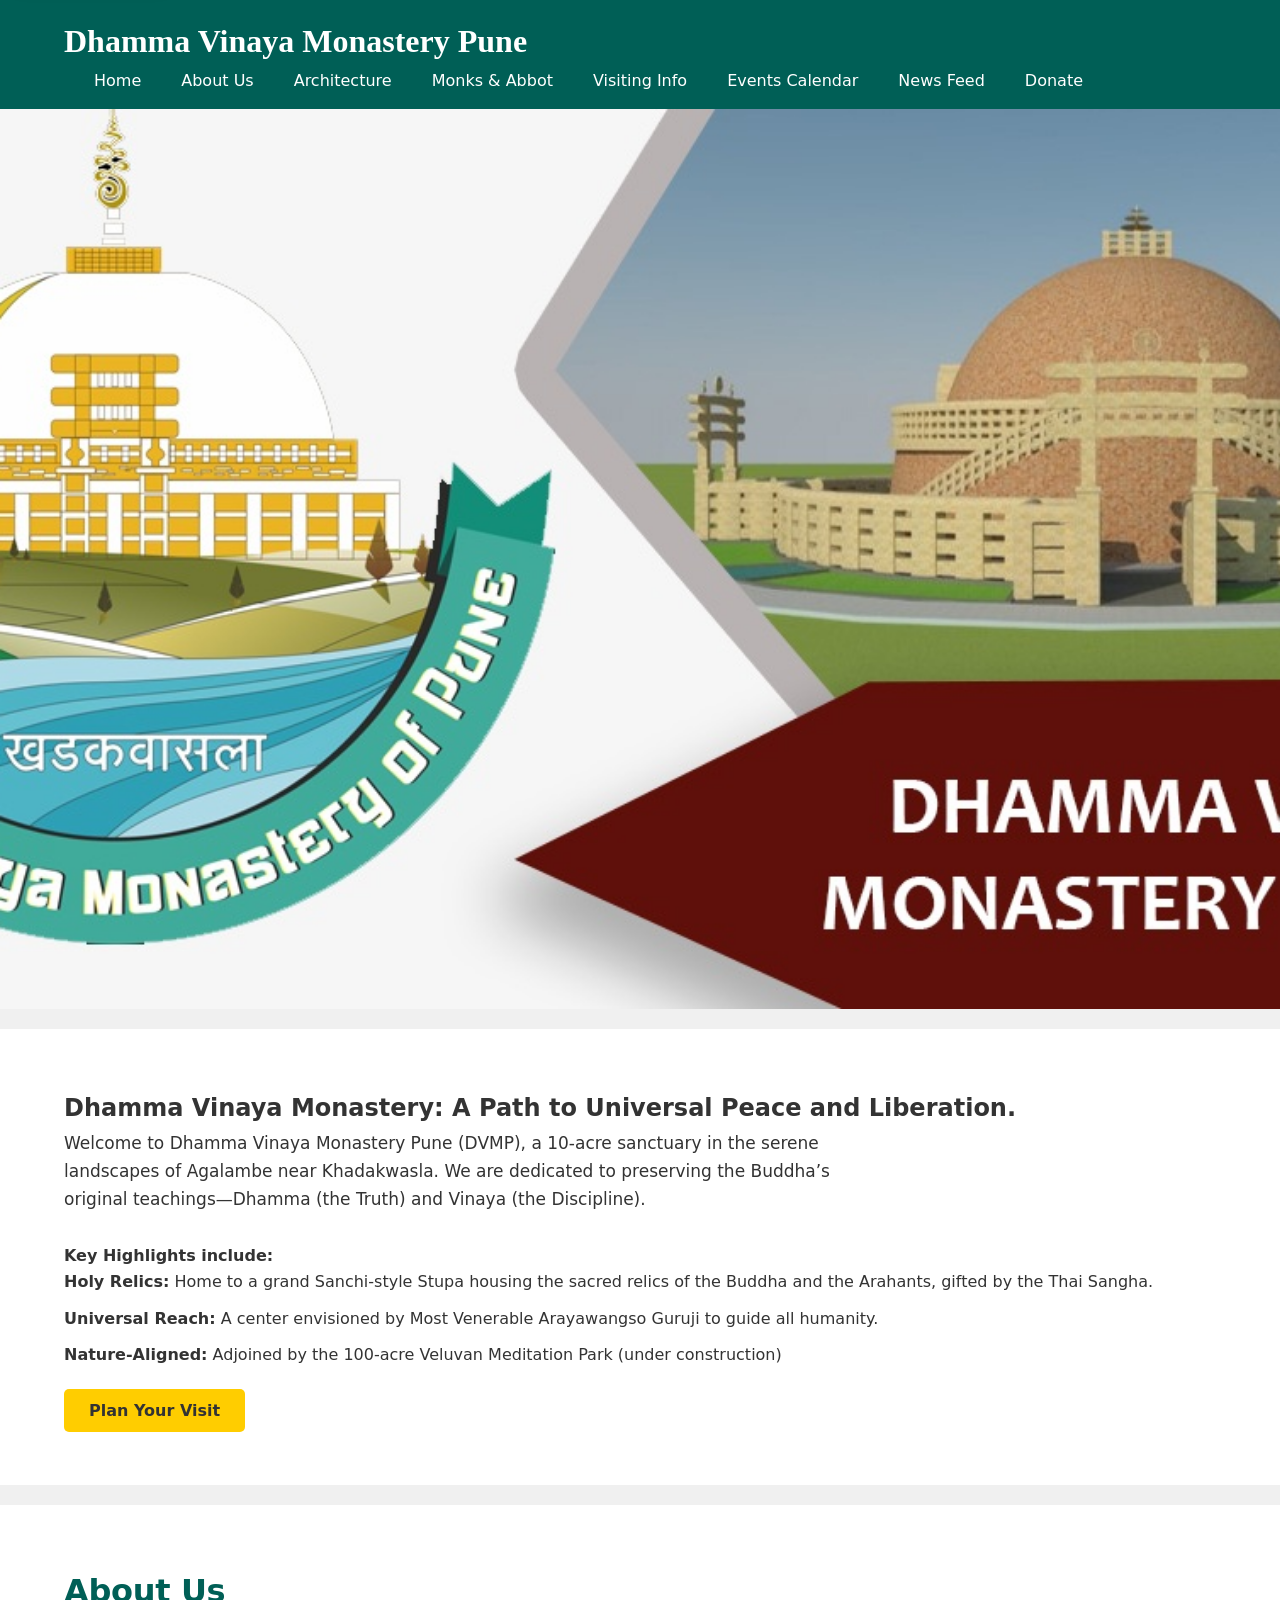
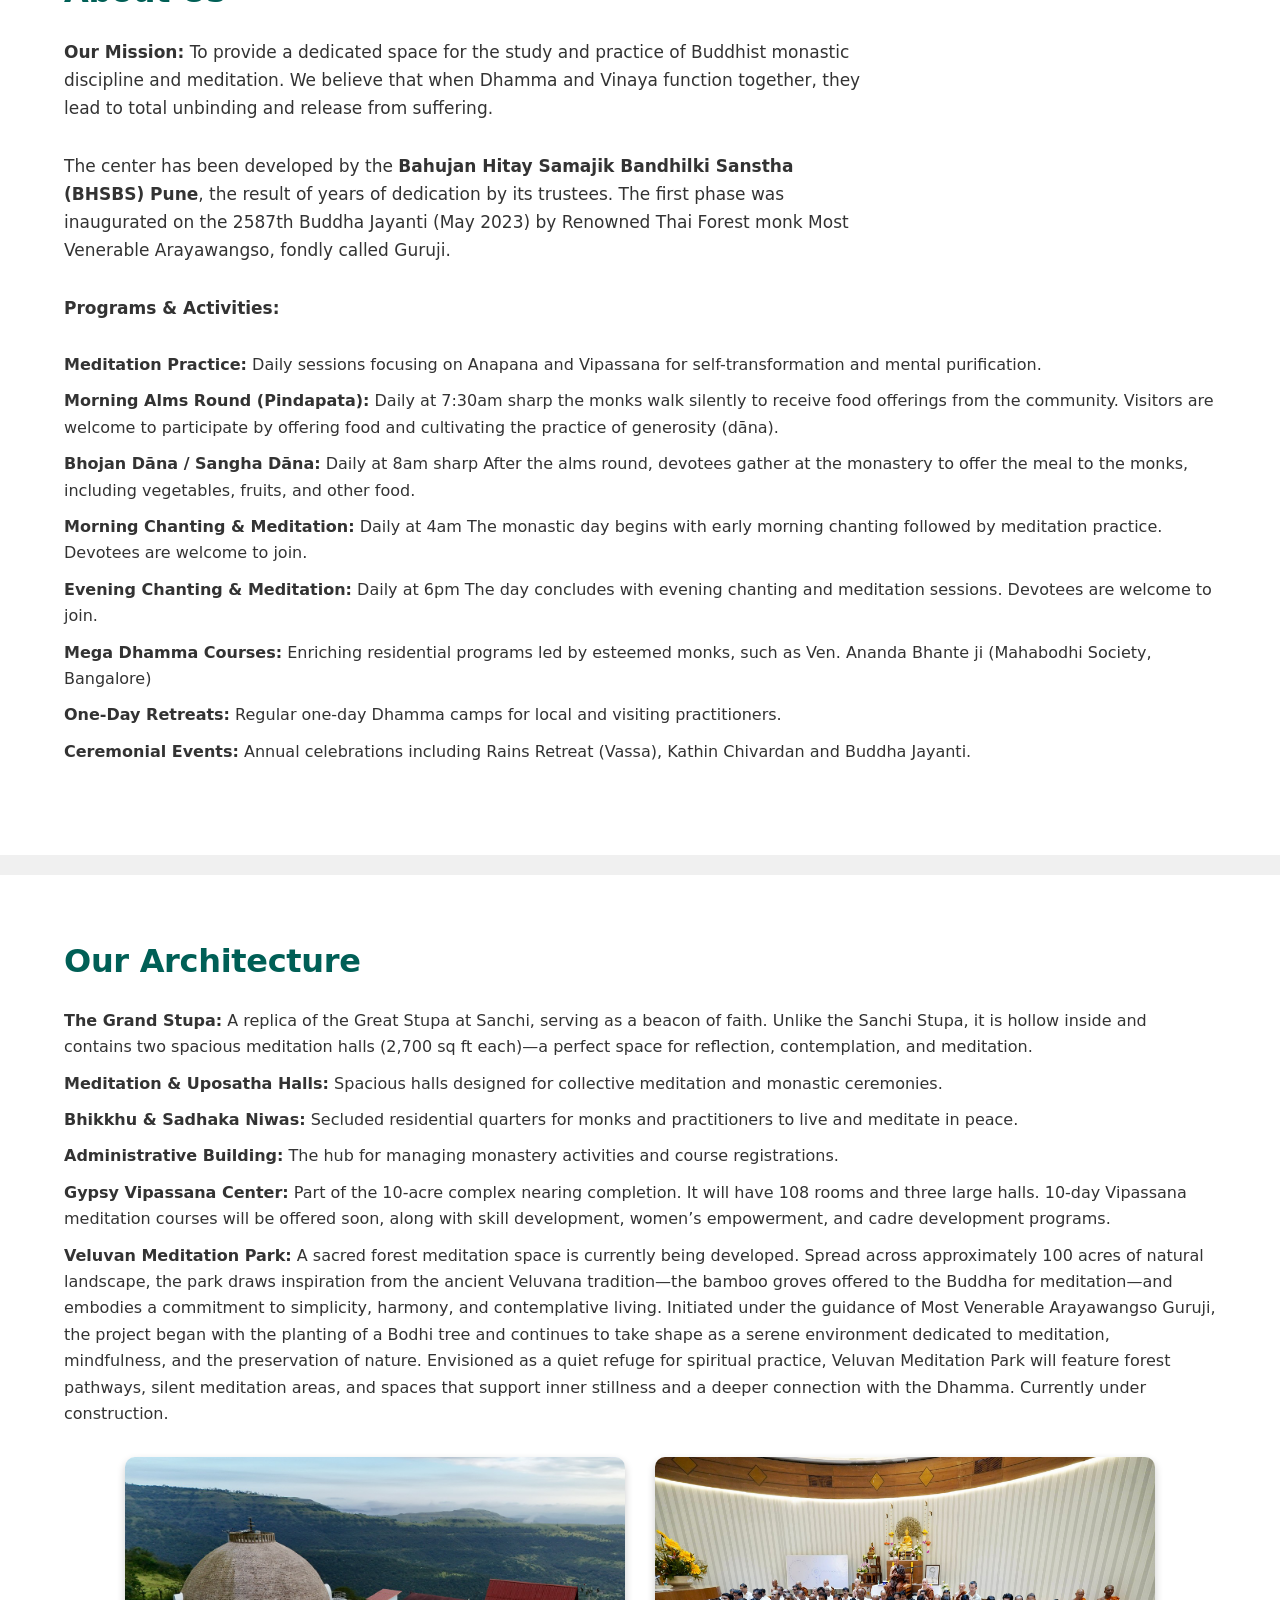
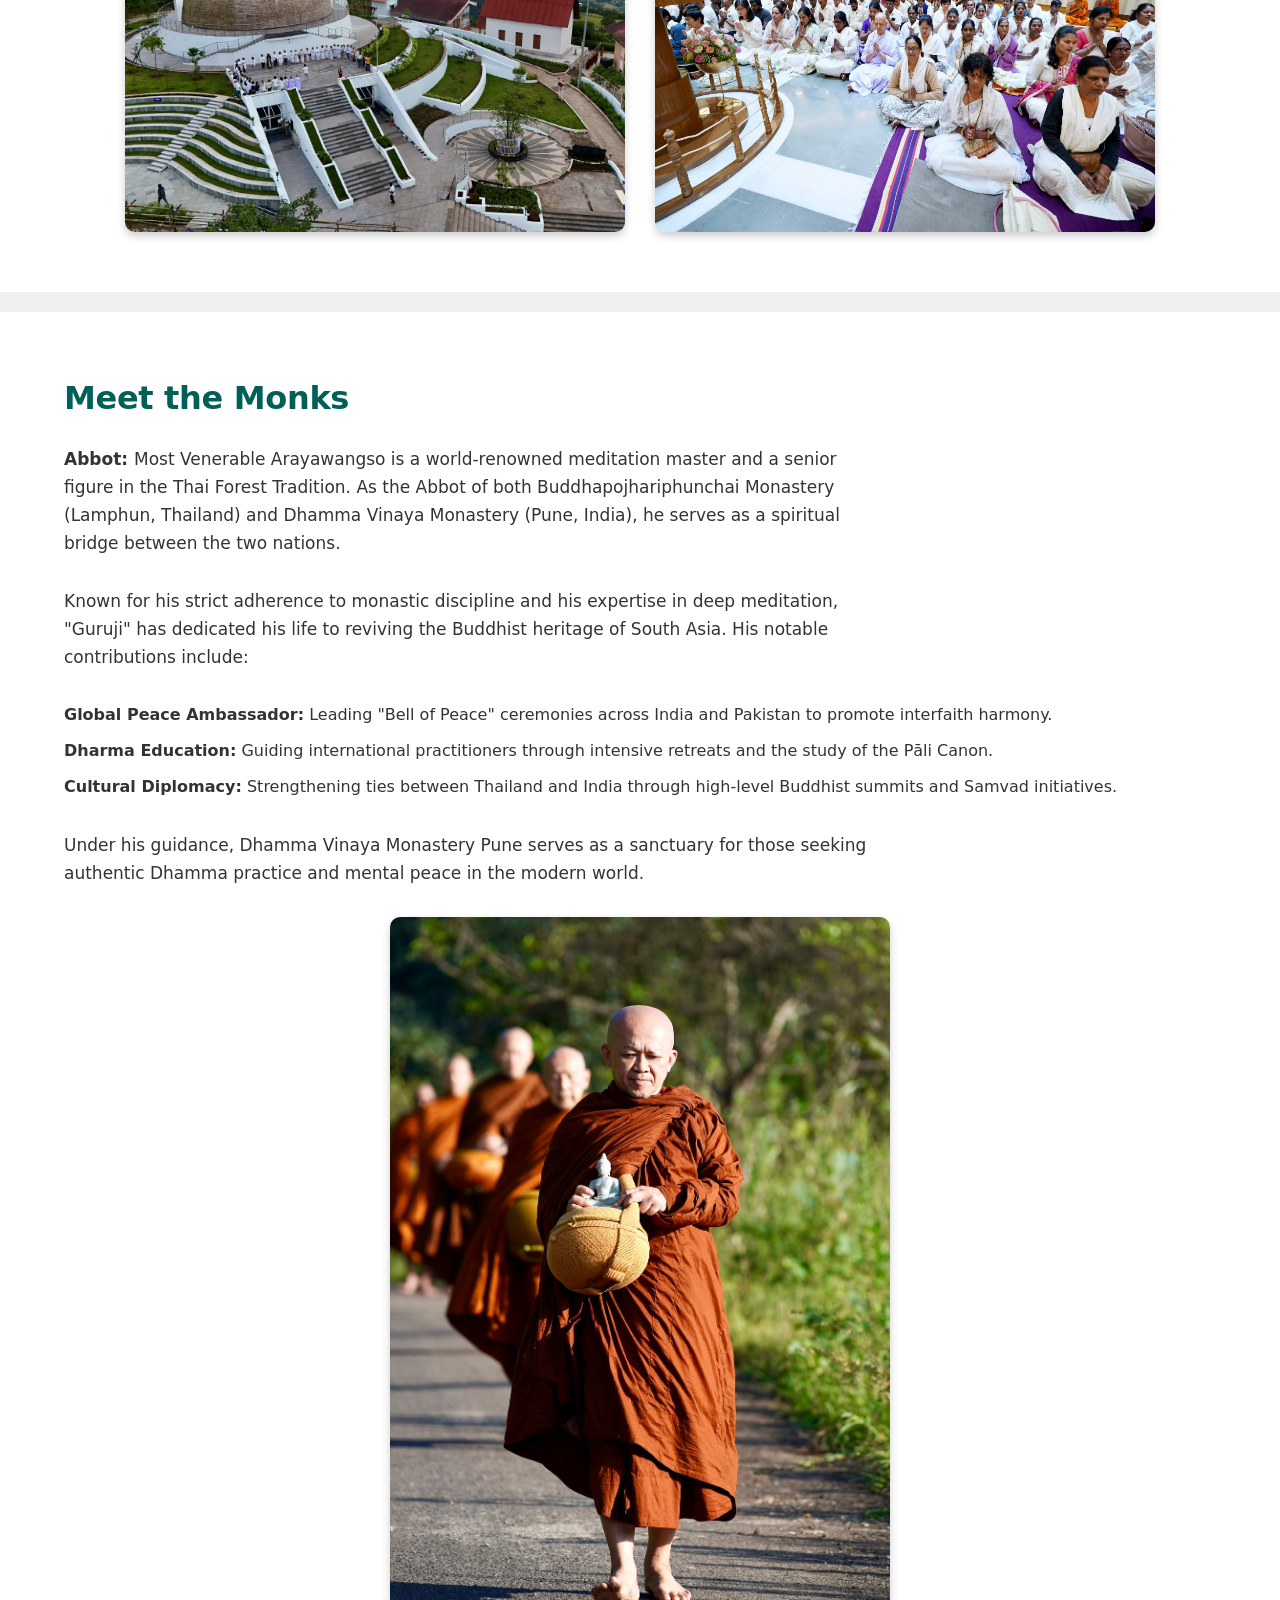
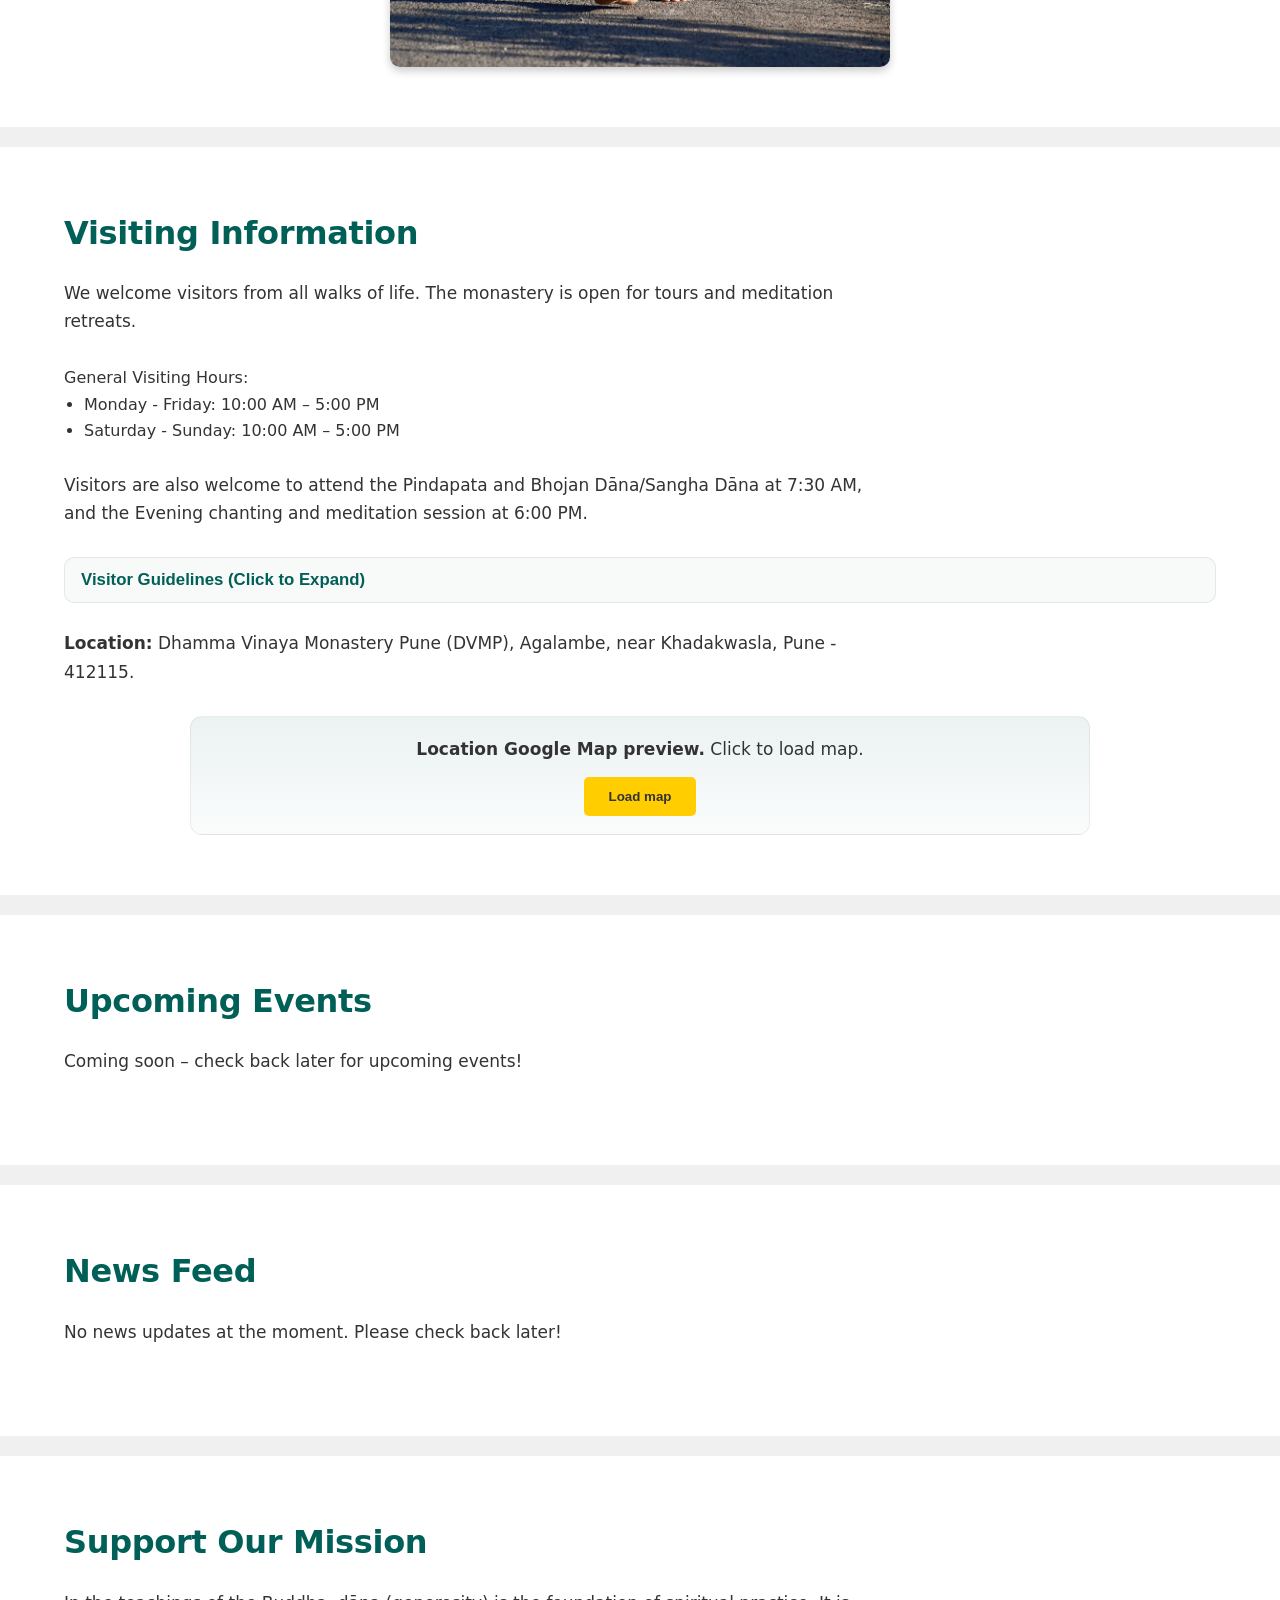
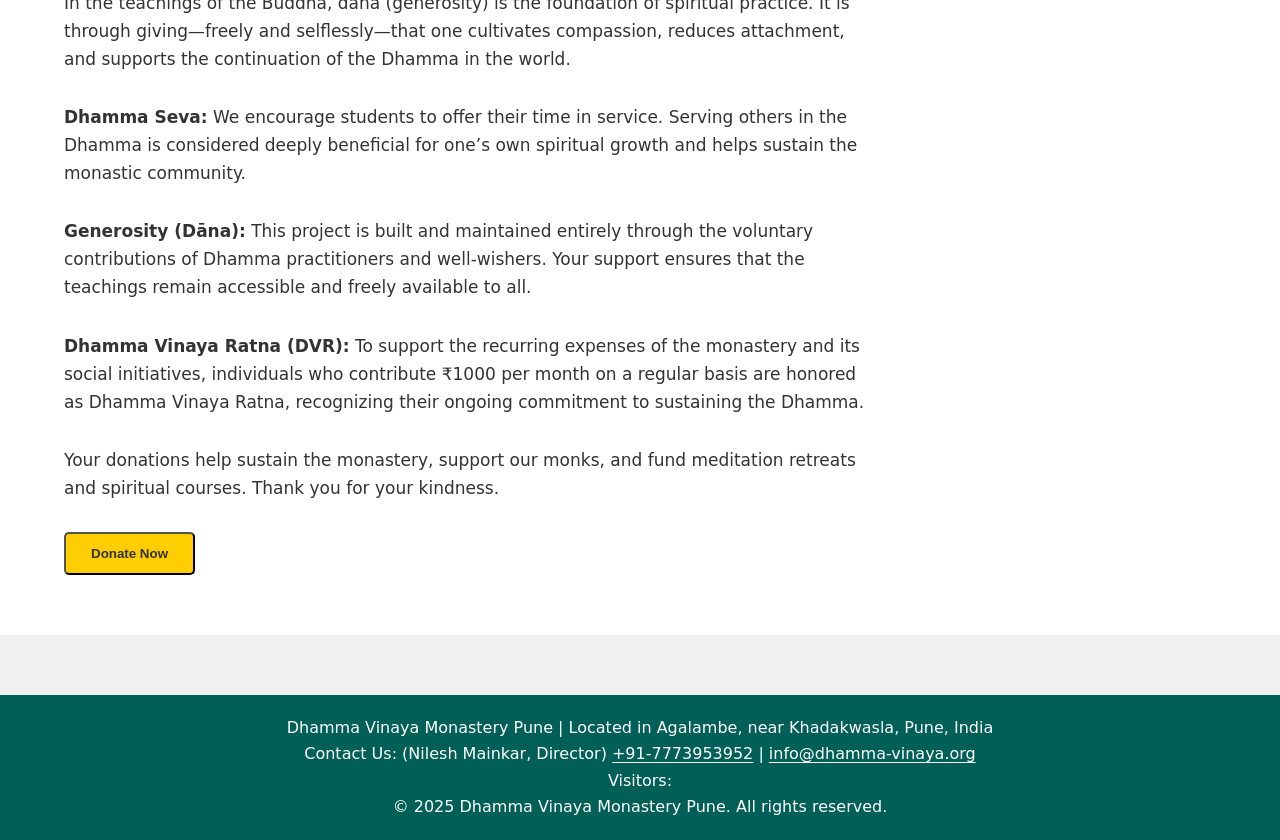
==== commit 5c5383e5: "Email updated" ====
--- a/index.html
+++ b/index.html
@@ -1,735 +1,287 @@
 <!DOCTYPE html>
 <html lang="en">
 <head>
-  <meta charset="UTF-8">
-  <meta name="viewport" content="width=device-width, initial-scale=1">
-  <meta name="description" content="Dhamma Vinaya Monastery Pune - Thai Forest Tradition">
-  <title>DVMP | Dhamma Vinaya Monastery Pune</title>
-  <link rel="icon" href="favicon.svg" type="image/svg+xml">
-  <link rel="icon" href="favicon.svg" sizes="any">
-  <!-- Bootstrap -->
-  <link href="https://cdn.jsdelivr.net/npm/bootstrap@5.3.8/dist/css/bootstrap.min.css"
-        rel="stylesheet"
-        integrity="sha384-sRIl4kxILFvY47J16cr9ZwB07vP4J8+LH7qKQnuqkuIAvNWLzeN8tE5YBujZqJLB"
-        crossorigin="anonymous">
-
-  <link rel="stylesheet" href="style.css">
-  <!-- PERFORMANCE -->
-  <link rel="preconnect" href="https://images.unsplash.com">
-  <link rel="preload" as="image" href="images/hero.webp" type="image/webp">
+    <meta charset="UTF-8">
+    <meta name="viewport" content="width=device-width, initial-scale=1.0">
+    <meta name="description" content="Dhamma Vinaya Monastery Pune (DVMP) - a 10-acre Buddhist monastery in Agalambe near Khadakwasla, dedicated to preserving the Buddha’s original teachings of Dhamma and Vinaya.">
+    <title>Dhamma Vinaya Monastery Pune</title>
+    <link rel="icon" href="favicon.svg" type="image/svg+xml">
+    <link rel="icon" href="favicon.svg" sizes="any">
+    <!-- <meta http-equiv="Content-Security-Policy" content="default-src 'self'; base-uri 'self'; object-src 'none'; img-src 'self' data:; style-src 'self'; script-src 'self' https://gc.zgo.at; connect-src 'self' https://dvmp.goatcounter.com; frame-src https://www.google.com; upgrade-insecure-requests"> -->
+    <meta property="og:title" content="Dhamma Vinaya Monastery Pune">
+    <meta property="og:description" content="A 10-acre Buddhist monastery near Pune dedicated to preserving the Buddha’s original teachings of Dhamma and Vinaya.">
+    <meta property="og:type" content="website">
+    <meta property="og:url" content="https://dhamma-vinaya-monastery.github.io/dvmp-static-site/">
+    <meta property="og:image" content="https://dhamma-vinaya-monastery.github.io/dvmp-static-site/images/og.jpg">
+    <meta property="og:site_name" content="Dhamma Vinaya Monastery Pune">
+    <meta name="twitter:card" content="summary_large_image">
+    <meta name="twitter:title" content="Dhamma Vinaya Monastery Pune">
+    <meta name="twitter:description" content="A 10-acre Buddhist monastery near Pune dedicated to preserving the Buddha’s original teachings of Dhamma and Vinaya.">
+    <meta name="twitter:image" content="https://dhamma-vinaya-monastery.github.io/dvmp-static-site/images/og.jpg">
+    <link rel="stylesheet" href="styles.css">
+    <script src="script.js" defer></script>
 </head>
-
 <body>
-
-<!-- NAV -->
-<nav class="navbar navbar-expand-lg navbar-dark fixed-top">
-  <div class="container">
-    <a class="navbar-brand fw-bold" href="#">DVMP</a>
-    <button class="navbar-toggler" data-bs-toggle="collapse" data-bs-target="#navMenu">
-      <span class="navbar-toggler-icon"></span>
-    </button>
-
-    <div class="collapse navbar-collapse" id="navMenu">
-      <ul class="navbar-nav ms-auto">
-        <li><a class="nav-link" href="#hero">Home</a></li>
-        <li><a class="nav-link" href="#about">About</a></li>
-        <li><a class="nav-link" href="#stupa">Stupa</a></li>
-        <li><a class="nav-link" href="#monks">Monks</a></li>
-        <li><a class="nav-link" href="#programs">Programs</a></li>
-        <li><a class="nav-link" href="#events">Events</a></li>
-        <li class="nav-item dropdown">
-          <a class="nav-link dropdown-toggle" href="#" role="button" data-bs-toggle="dropdown">
-            Dana
-          </a>
-          <ul class="dropdown-menu">
-            <li>
-              <a class="dropdown-item" href="#" data-bs-toggle="modal" data-bs-target="#donateModal">
-                Donate Now
-              </a>
-            </li>
-            <li>
-              <a class="dropdown-item" href="#support">
-                Importance of Dāna
-              </a>
-            </li>
-            <li>
-              <a class="dropdown-item" href="#dvr-section">
-                Dhamma Vinaya Ratna (DVR)
-              </a>
-            </li>
-          </ul>
-        </li>
-        <li><a class="nav-link" href="#visit">Visit</a></li>
-      </ul>
+    <a class="skip-link" href="#home">Skip to content</a>
+    <header>
+        <nav>
+            <div class="container">
+                <h1 class="logo"><a href="#">Dhamma Vinaya Monastery Pune</a></h1>
+                <button class="nav-toggle" type="button" aria-label="Menu" aria-expanded="false" aria-controls="primary-navigation">
+                    <span class="nav-toggle__bar" aria-hidden="true"></span>
+                    <span class="nav-toggle__bar" aria-hidden="true"></span>
+                    <span class="nav-toggle__bar" aria-hidden="true"></span>
+                </button>
+                <ul class="nav-links" id="primary-navigation">
+                    <li><a href="#home">Home</a></li>
+                    <li><a href="#about">About Us</a></li>
+                    <li><a href="#architecture">Architecture</a></li>
+                    <li><a href="#monks">Monks & Abbot</a></li>
+                    <li><a href="#visiting">Visiting Info</a></li>
+                    <li><a href="#events">Events Calendar</a></li>
+                    <li><a href="#news">News Feed</a></li>
+                    <li><a href="#donate">Donate</a></li>
+                </ul>
+            </div>
+        </nav>
+    </header>
+
+    <!-- Hero Section -->
+    <section id="home" class="hero">
+        <div class="hero-content">
+        </div>
+    </section>
+
+    <!-- Welcome section -->
+    <section id="welcome" class="section-container">
+        <div class="container welcome-highlight-block">
+            <h1>Dhamma Vinaya Monastery: A Path to Universal Peace and Liberation.</h1>
+            <p>Welcome to Dhamma Vinaya Monastery Pune (DVMP), a 10-acre sanctuary in the serene landscapes of Agalambe near Khadakwasla. We are dedicated to preserving the Buddha’s original teachings—Dhamma (the Truth) and Vinaya (the Discipline).
+				<h4>Key Highlights include:</h4>
+				<ul class="unstyled-list">
+					<li><strong>Holy Relics:</strong> Home to a grand Sanchi-style Stupa housing the sacred relics of the Buddha and the Arahants, gifted by the Thai Sangha.</li>
+					<li><strong>Universal Reach:</strong> A center envisioned by Most Venerable Arayawangso Guruji to guide all humanity.</li>
+					<li><strong>Nature-Aligned:</strong> Adjoined by the 100-acre Veluvan Meditation Park (under construction)</li>
+				</ul>
+			</p>
+			<a href="#visiting" class="btn-primary">Plan Your Visit</a>
+        </div>
+    </section>
+    
+    <!-- About Us Section -->
+    <section id="about" class="section-container">
+        <div class="container">
+            <h2>About Us</h2>
+			<p><strong>Our Mission:</strong> To provide a dedicated space for the study and practice of Buddhist monastic discipline and meditation. We believe that when Dhamma and Vinaya function together, they lead to total unbinding and release from suffering.</p>
+            <p>The center has been developed by the <strong>Bahujan Hitay Samajik Bandhilki Sanstha (BHSBS) Pune</strong>, the result of years of dedication by its trustees. The first phase was inaugurated on the 2587th Buddha Jayanti (May 2023) by Renowned Thai Forest monk Most Venerable Arayawangso, fondly called Guruji.</p>
+			<p><strong>Programs & Activities:</strong></p>
+			<ul class="unstyled-list">
+				<li><strong>Meditation Practice:</strong> Daily sessions focusing on Anapana and Vipassana for self-transformation and mental purification.</li>
+				<li><strong>Morning Alms Round (Pindapata):</strong> Daily at 7:30am sharp the monks walk silently to receive food offerings from the community. Visitors are welcome to participate by offering food and cultivating the practice of generosity (dāna).</li>
+				<li><strong>Bhojan Dāna / Sangha Dāna:</strong> Daily at 8am sharp After the alms round, devotees gather at the monastery to offer the meal to the monks, including vegetables, fruits, and other food.</li>
+				<li><strong>Morning Chanting & Meditation:</strong> Daily at 4am The monastic day begins with early morning chanting followed by meditation practice. Devotees are welcome to join.</li>
+				<li><strong>Evening Chanting & Meditation:</strong> Daily at 6pm The day concludes with evening chanting and meditation sessions. Devotees are welcome to join.</li>
+				<li><strong>Mega Dhamma Courses:</strong> Enriching residential programs led by esteemed monks, such as Ven. Ananda Bhante ji (Mahabodhi Society, Bangalore)</li>
+				<li><strong>One-Day Retreats:</strong> Regular one-day Dhamma camps for local and visiting practitioners.</li>
+				<li><strong>Ceremonial Events:</strong> Annual celebrations including Rains Retreat (Vassa), Kathin Chivardan and Buddha Jayanti.</li>
+			</ul>	
+        </div>
+    </section>
+
+    <!-- Architecture Section -->
+    <section id="architecture" class="section-container">
+        <div class="container">
+            <h2>Our Architecture</h2>
+            <ul class="unstyled-list">
+                <li><strong>The Grand Stupa:</strong> A replica of the Great Stupa at Sanchi, serving as a beacon of faith. Unlike the Sanchi Stupa, it is hollow inside and contains two spacious meditation halls (2,700 sq ft each)—a perfect space for reflection, contemplation, and meditation.</li>
+                <li><strong>Meditation & Uposatha Halls:</strong> Spacious halls designed for collective meditation and monastic ceremonies.</li>
+                <li><strong>Bhikkhu & Sadhaka Niwas:</strong> Secluded residential quarters for monks and practitioners to live and meditate in peace.</li>
+                <li><strong>Administrative Building:</strong> The hub for managing monastery activities and course registrations.</li>
+                <li><strong>Gypsy Vipassana Center:</strong> Part of the 10-acre complex nearing completion. It will have 108 rooms and three large halls. 10-day Vipassana meditation courses will be offered soon, along with skill development, women’s empowerment, and cadre development programs.</li>
+                <li><strong>Veluvan Meditation Park:</strong> A sacred forest meditation space is currently being developed. Spread across approximately 100 acres of natural landscape, the park draws inspiration from the ancient Veluvana tradition—the bamboo groves offered to the Buddha for meditation—and embodies a commitment to simplicity, harmony, and contemplative living. Initiated under the guidance of Most Venerable Arayawangso Guruji, the project began with the planting of a Bodhi tree and continues to take shape as a serene environment dedicated to meditation, mindfulness, and the preservation of nature. Envisioned as a quiet refuge for spiritual practice, Veluvan Meditation Park will feature forest pathways, silent meditation areas, and spaces that support inner stillness and a deeper connection with the Dhamma. Currently under construction.</li>
+            </ul>
+			<div class="gallery">
+                <img src="images/stupa.jpg" alt="Sanchi Style Stupa" width="1000" height="750" loading="lazy" decoding="async">
+                <img src="images/meditation-hall.jpg" alt="Meditation Hall" width="1000" height="750" loading="lazy" decoding="async">
+            </div>
+        </div>
+    </section>
+
+    <!-- Monks Section -->
+    <section id="monks" class="section-container">
+        <div class="container">
+            <h2>Meet the Monks</h2>
+            <p><strong>Abbot: </strong>Most Venerable Arayawangso is a world-renowned meditation master and a senior figure in the Thai Forest Tradition. As the Abbot of both Buddhapojhariphunchai Monastery (Lamphun, Thailand) and Dhamma Vinaya Monastery (Pune, India), he serves as a spiritual bridge between the two nations.</p>
+			<p>Known for his strict adherence to monastic discipline and his expertise in deep meditation, "Guruji" has dedicated his life to reviving the Buddhist heritage of South Asia. His notable contributions include:</p>
+            <ul class="unstyled-list">
+                <li><strong>Global Peace Ambassador:</strong> Leading "Bell of Peace" ceremonies across India and Pakistan to promote interfaith harmony.</li>
+                <li><strong>Dharma Education:</strong> Guiding international practitioners through intensive retreats and the study of the Pāli Canon.</li>
+                <li><strong>Cultural Diplomacy:</strong> Strengthening ties between Thailand and India through high-level Buddhist summits and Samvad initiatives.</li>
+            </ul>
+			<p>Under his guidance, Dhamma Vinaya Monastery Pune serves as a sanctuary for those seeking authentic Dhamma practice and mental peace in the modern world.</p>
+            <div class="monk-image">
+                <img src="images/monks.jpg" alt="Monks in Meditation" width="1200" height="800" loading="lazy" decoding="async">
+            </div>
+        </div>
+    </section>
+	<!-- Visiting Section -->
+    <section id="visiting" class="section-container">
+		<div class="container">
+			<h2>Visiting Information</h2>
+			<p>We welcome visitors from all walks of life. The monastery is open for tours and meditation retreats.</p>
+			General Visiting Hours:
+			<div>
+                <ul>
+                    <li>Monday - Friday: 10:00 AM – 5:00 PM</li>
+                    <li>Saturday - Sunday: 10:00 AM – 5:00 PM</li>
+                </ul>
+                <br/>
+                <p>Visitors are also welcome to attend the Pindapata and Bhojan Dāna/Sangha Dāna at 7:30 AM, and the Evening chanting and meditation session at 6:00 PM.</p>
+            </div>
+            <div class="guidelines">
+                <button class="accordion-toggle" aria-expanded="false" aria-controls="visitor-guidelines">
+                    Visitor Guidelines (Click to Expand)
+                </button>
+
+                <div class="accordion-content" id="visitor-guidelines" hidden>
+                    <h4>Respect for Monastic Practice</h4>
+                    <ul>
+                        <li>Monks are engaged in serious Dhamma study and meditation.</li>
+                        <li>Visitors are requested to maintain noble silence at all times.</li>
+                        <li>If it is absolutely necessary to speak, please do so softly and respectfully.</li>
+                        <li>As the area is compact, sound carries easily—please be mindful of your movements and voice.</li>
+                    </ul>
+
+                    <h4>Areas Open to Visitors</h4>
+                    <ul>
+                        <li>Pay respects at the Stupa.</li>
+                        <li>Sit or meditate quietly near the Bodhi Tree.</li>
+                        <li>Attend daily offerings:</li>
+                        <ul>
+                            <li>Pindapāta (boiled rice offering): 7:30 AM near the Bodhi Tree</li>
+                            <li>Sanghadāna offering: 8:00 AM in the Aryamoon Hall</li>
+                        </ul>
+                    </ul>
+
+                    <h4>Restricted Areas (Strictly No Entry)</h4>
+                    <ul>
+                        <li>The area from Guruji’s kuti up to the Administrative Block.</li>
+                        <li>All monks’ kutis and residences.</li>
+                        <li>Any area not explicitly designated as open to the public.</li>
+                        <li>These areas are reserved for the private practice and seclusion of the monastic Sangha.</li>
+                    </ul>
+
+                    <h4>Behavioral Expectations</h4>
+                    <ul>
+                        <li>Please avoid talking loudly, gossiping, singing, or running.</li>
+                        <li>Mobile phones should be switched off or kept on silent mode.</li>
+                        <li>Do not take photographs or videos without prior permission.</li>
+                        <li>Do not cross the monks’ seating area inside the Stupa to place offerings.</li>
+                        <li>You may respectfully offer flowers, candles, and incense at the Bodhi Tree or in the Aryamoon Hall.</li>
+                    </ul>
+
+                    <h4>Attire and Conduct</h4>
+                    <ul>
+                        <li>Wear modest and respectful clothing (covering shoulders and knees; light, simple attire preferred).</li>
+                        <li>Children are welcome but must be supervised at all times.</li>
+                        <li>Please help maintain a peaceful and respectful environment for all.</li>
+                    </ul>
+
+                    <p><strong>We thank you for your mindfulness, support, and understanding.</strong></p>
+                    <p>Your cooperation allows the Sangha to focus fully on their Dhamma practice.</p>
+
+                    <p><em>– Monastery Administration</em></p>
+                    <div class="accordion-close-wrapper">
+                        <button class="accordion-close btn-primary" type="button" aria-label="Close Visitor Guidelines">
+                            Close Guidelines
+                        </button>
+                    </div>
+                </div>
+            </div>
+            <br/>
+			<p><strong>Location:</strong> Dhamma Vinaya Monastery Pune (DVMP), Agalambe, near Khadakwasla, Pune - 412115.</p>
+            <div class="map-consent" data-map-consent>
+                <div class="map-consent__card">
+                    <p><strong>Location Google Map preview.</strong> Click to load map.</p>
+                    <button class="btn-primary map-consent__button" type="button" data-load-map>Load map</button>
+                </div>
+            </div>
+            <noscript>
+                <iframe class="map-embed" title="Map showing Dhamma Vinaya Monastery Pune" src="https://www.google.com/maps/embed?pb=!1m14!1m8!1m3!1d60563.075943008545!2d73.6161125!3d18.4295784!3m2!1i1024!2i768!4f13.1!3m3!1m2!1s0x3bc297004cb4c7e3%3A0xfdf79b9844638e13!2sDVMP%20PROJECT!5e0!3m2!1sen!2sin!4v1773744362329!5m2!1sen!2sin" width="600" height="450" allowfullscreen="" loading="lazy" referrerpolicy="no-referrer-when-downgrade"></iframe>
+            </noscript>
+		</div>
+    </section>
+
+    <!-- Events Section -->
+    <section id="events" class="section-container">
+        <div class="container">
+            <h2>Upcoming Events</h2>
+            <div id="event-list">
+                <!-- Events will be dynamically added here -->
+                 <p id="no-events-message">Coming soon – check back later for upcoming events!</p>
+            </div>
+        </div>
+    </section>
+
+    <!-- News Feed Section -->
+    <section id="news" class="section-container">
+        <div class="container">
+            <h2>News Feed</h2>
+            <div id="news-feed">
+                <!-- Latest updates will appear here -->
+                <p id="no-news-message">No news updates at the moment. Please check back later!</p>
+            </div>
+        </div>
+    </section>
+
+    <!-- Donate Section -->
+    <section id="donate" class="section-container">
+        <div class="container">
+            <h2>Support Our Mission</h2>
+			<p>In the teachings of the Buddha, dāna (generosity) is the foundation of spiritual practice. It is through giving—freely and selflessly—that one cultivates compassion, reduces attachment, and supports the continuation of the Dhamma in the world.</p>
+			<p><strong>Dhamma Seva:</strong> We encourage students to offer their time in service. Serving others in the Dhamma is considered deeply beneficial for one’s own spiritual growth and helps sustain the monastic community.</p>
+			<p><strong>Generosity (Dāna):</strong> This project is built and maintained entirely through the voluntary contributions of Dhamma practitioners and well-wishers. Your support ensures that the teachings remain accessible and freely available to all.</p>
+			<p><strong>Dhamma Vinaya Ratna (DVR):</strong> To support the recurring expenses of the monastery and its social initiatives, individuals who contribute ₹1000 per month on a regular basis are honored as Dhamma Vinaya Ratna, recognizing their ongoing commitment to sustaining the Dhamma.</p>
+			<p>Your donations help sustain the monastery, support our monks, and fund meditation retreats and spiritual courses. Thank you for your kindness.</p>
+            <button type="button" class="btn-primary" id="donateNowBtn">Donate Now</button>
+        </div>
+    </section>
+
+    <div class="modal" id="donationModal" aria-hidden="true">
+        <div class="modal__backdrop" data-close-modal></div>
+        <div class="modal__dialog" role="dialog" aria-modal="true" aria-labelledby="donationModalTitle">
+            <button type="button" class="modal__close" aria-label="Close" data-close-modal>×</button>
+            <h3 id="donationModalTitle">Donate via QR</h3>
+            <img class="modal__image" src="images/payment.jpeg" alt="Donation payment QR code" loading="lazy" decoding="async" width="900" height="1200" />
+			<p></p>
+			<h3>Donate via Bank Transfer</h3>
+            <p class="modal__text"><strong>Bank account details:</strong> Bank of Maharashtra</p>
+
+            <p><strong>Account name:</strong> Bahujan Hitay Samajik Bandhilki Sanstha</p>
+            <p><strong>Branch:</strong> MSEDCL Campus, Pune (1431)</p>
+            <p><strong>Account number:</strong> 60234928821</p>
+            <p><strong>IFSC code:</strong> MAHB0001431</p>
+            <p><strong>MICR code:</strong> 411014052</p>
+            <p><strong>PAN number:</strong> AACTB6420H</p>
+
+            <p>BHSS, Pune has obtained 80G exemption vide Income Tax Dept. Pune’s letter PN/CIT/(empt)/Tech/80G/431/2016-17/6168 Dt. 6/1/2017</p>
+        </div>
     </div>
-  </div>
-</nav>
-
-<header id="hero" class="hero position-relative">
-
-  <div id="heroCarousel" class="carousel slide carousel-fade" data-bs-ride="carousel" data-bs-interval="6000" aria-label="Hero images">
-
-    <!-- Slides -->
-    <div class="carousel-inner">
-      <div class="carousel-item active">
-        <img src="images/hero.webp" class="d-block w-100 hero-img" alt="DVMP Khadakwasla Hills" loading="lazy">
-      </div>
-      <div class="carousel-item">
-        <img src="images/hero-2.webp" class="d-block w-100 hero-img" alt="Monastery Meditation Hall" loading="lazy">
-      </div>
-      <div class="carousel-item">
-        <img src="images/hero-4.webp" class="d-block w-100 hero-img" alt="Veluvan Meditation Park" loading="lazy">
-      </div>
-    </div>
-
-    <!-- Dark Overlay -->
-    <div class="hero-overlay"></div>
-
-    <!-- Hero Text (must be after overlay) -->
-    <div class="container text-center text-light position-absolute top-50 start-50 translate-middle">
-      <h1 class="display-4 fw-semibold">Dhamma Vinaya Monastery</h1>
-      <p class="lead">A Path to Universal Peace and Liberation</p>
-      <a href="#events" class="btn btn-primary">View Retreats</a>
-    </div>
-
-    <!-- Carousel controls -->
-    <button class="carousel-control-prev" type="button" data-bs-target="#heroCarousel" data-bs-slide="prev" aria-label="Previous slide">
-      <span class="carousel-control-prev-icon"></span>
-    </button>
-    <button class="carousel-control-next" type="button" data-bs-target="#heroCarousel" data-bs-slide="next" aria-label="Next slide">
-      <span class="carousel-control-next-icon"></span>
-    </button>
-
-  </div>
-</header>
-
-<!-- ABOUT -->
-<section id="about" class="section">
-  <div class="container">
-    <h2 class="section-title">About DVMP</h2>
-
-    <!-- Opening (Place + Feeling) -->
-    <p>
-      Welcome to <strong>Dhamma Vinaya Monastery Pune (DVMP)</strong>, a quiet 10-acre sanctuary
-      nestled in the serene landscapes of Agalambe near Khadakwasla. Rooted in the Thai Forest tradition,
-      the monastery offers a space for stillness, reflection, and direct practice of the Buddha’s path.
-    </p>
-
-    <!-- Core Meaning (Dhamma + Vinaya) -->
-    <p class="mt-3">
-      The foundation of this path lies in <em>Dhamma</em>—the universal truth—and <em>Vinaya</em>—the discipline
-      that supports its realization. When practiced together, they guide the mind toward clarity,
-      freedom, and the complete ending of suffering.
-    </p>
-    <p>
-      The first phase was inaugurated on the 2587th Buddha Jayanti (May 2023) By Thai Buddhist Monk Most Venerable Arayawangso Guruji, 
-      a renowned spiritual teacher and Dhamma scholar.
-    </p>
-
-    <!-- Key Highlights (now feels like natural expansion) -->
-    <div class="mt-5">
-      <h5 class="fw-semibold text-center mb-4">Key Highlights</h5>
-
-      <div class="row g-4">
-        <div class="col-md-4">
-          <div class="card program-card h-100">
-            <div class="card-body text-center">
-              <h6 class="fw-semibold">Holy Relics</h6>
-              <p class="mb-0">
-                A grand Sanchi-style Stupa housing sacred relics of the Buddha and the Arahants,
-                gifted by the Thai Sangha.
-              </p>
-            </div>
-          </div>
-        </div>
-
-        <div class="col-md-4">
-          <div class="card program-card h-100">
-            <div class="card-body text-center">
-              <h6 class="fw-semibold">Universal Vision</h6>
-              <p class="mb-0">
-                A center envisioned by Most Venerable Arayawangso Guruji to serve the welfare of all beings.
-              </p>
-            </div>
-          </div>
-        </div>
-
-        <div class="col-md-4">
-          <div class="card program-card h-100">
-            <div class="card-body text-center">
-              <h6 class="fw-semibold">Nature-Aligned</h6>
-              <p class="mb-0">
-                Adjoined by the 100-acre Veluvan Meditation Park (under construction), supporting walking meditation and seclusion.
-              </p>
-            </div>
-          </div>
-        </div>
-      </div>
-    </div>
-
-    <!-- Mission (now feels like conclusion of purpose) -->
-<div class="mt-5">
-  <h5 class="fw-semibold">Our Mission</h5>
-
-  <p>
-    To provide a dedicated space for the study and practice of Buddhist monastic discipline and meditation.
-     We believe that when <em>Dhamma</em> and <em>Vinaya</em> function together,
-    they lead to <strong>total unbinding</strong> and <strong>release from suffering</strong>.
-  </p>
-</div>
-
-    <!-- Origin (historical grounding at the end) -->
-    <div class="mt-4">
-  <p>
-    The monastery has been developed by the <strong>Bahujan Hitaya Samajik Bandhilki Sanstha (BHSBS)</strong>, Pune,
-    an organization established in 2015 with the intention of fostering the Indian society rooted in a dignified life for all,
-    guided by the principles of justice, liberty, equality, and fraternity.
-  </p>
-
-  <p class="mt-3">
-    Alongside its broader work in areas such as skill development and women’s empowerment,
-    BHSBS supports initiatives that nurture both understanding and practice of the Dhamma.
-    In July 2025, a monks ordination program was initiated, contributing to the gradual
-    establishment of a Sangha grounded in the study of Dhamma and the discipline of Vinaya.
-  </p>
-</div>
-
-  </div>
-</section>
-
-<!-- STUPA -->
-<section id="stupa" class="section bg-light">
-  <div class="container">
-    <h2 class="section-title">The Sacred Stupa</h2>
-
-    <div class="row align-items-center">
-      <div class="col-md-6">
-        <img src="images/stupa.webp"
-             class="img-fluid rounded"
-             alt="Stupa"
-             loading="lazy">
-      </div>
-
-      <div class="col-md-6">
-        <p>
-          A replica of the <strong>Great Stupa at Sanchi</strong>, serving as a beacon of faith. Unlike the Sanchi Stupa, it is hollow 
-          inside and contains <strong>two spacious meditation halls</strong> (2,700 sq ft each)—a perfect space for reflection, contemplation, and meditation. It enshrines sacred relics of the Buddha and the Arahants, gifted by the Thai Sangha.</p>
-        <p>The campus also has <strong>Meditation & Uposatha Halls</strong>, these are spacious halls designed for collective meditation and monastic ceremonies.
-           There is also <strong>Bhikkhu & Sadhaka Niwas</strong>, secluded residential quarters for monks and practitioners to live and meditate in peace.
-           The <strong>Administrative Building</strong> is the hub for managing monastery activities and course registrations.
-        </p>
-        <p>
-          These is also a <strong>Gypsy Vipassana Center</strong> coming up. It is Part of the 10-acre complex nearing completion. It will have 108 rooms and three large halls. 10-day Vipassana meditation courses will be offered soon, 
-          along with skill development, women’s empowerment, and cadre development programs.
-        </p>
-        <p>
-          The monastery is developing <strong>Veluvan Meditation Park</strong>, a 100-acre sacred forest inspired by the ancient Veluvana bamboo groves offered to the Buddha, reflecting simplicity, harmony, and contemplative living. 
-          Guided by Most Venerable Arayawangso Guruji, the project began with the planting of a Bodhi tree and is envisioned as a serene refuge with forest pathways, silent meditation areas, and spaces for inner stillness 
-          and connection with the Dhamma. Currently under construction.
-        </p>
-      </div>
-    </div>
-  </div>
-</section>
-
-<!-- MONKS -->
-<section id="monks" class="section">
-  <div class="container">
-    <h2 class="section-title">Monastic Community</h2>
-
-    <div class="row g-4">
-      <div class="col-md-4">
-        <div class="card monk-card text-center">
-          <img src="images/abbot.webp"
-               class="card-img-top"
-               alt="Monk"
-               loading="lazy">
-          <div class="card-body">
-            <h5>Abbot</h5>
-            <p>Most Venerable Arayawangso is a world-renowned meditation master and a senior figure in the Thai Forest Tradition. 
-              As the Abbot of both Buddhapojhariphunchai Monastery (Lamphun, Thailand) and Dhamma Vinaya Monastery (Pune, India), 
-              he serves as a spiritual bridge between the two nations.
-            </p>
+
+    <footer>
+        <div class="container">
+            <p>Dhamma Vinaya Monastery Pune | Located in Agalambe, near Khadakwasla, Pune, India</p>
+            <p>Contact Us: (Nilesh Mainkar, Director) <a href="tel:+917773953952">+91-7773953952</a> | <a href="mailto:info@dhamma-vinaya.org">info@dhamma-vinaya.org</a></p>
             <p>
-              Known for his strict adherence to monastic discipline and his expertise in deep meditation, "Guruji" has dedicated his life
-               to reviving the Buddhist heritage of South Asia.
-            </p>
-          </div>
-        </div>
-      </div>
-
-      <div class="col-md-4">
-        <div class="card monk-card text-center">
-          <img src="images/Monks-2.webp"
-               class="card-img-top"
-               alt="Monk"
-               loading="lazy">
-          <div class="card-body">
-            <h5>Resident Monk</h5>
-            <p>Teaching meditation and guiding practitioners. Under guidance of Most Venerable Arayawangso Guruji and the Sangha, 
-              Dhamma Vinaya Monastery Pune serves as a sanctuary for those seeking authentic Dhamma practice and mental peace in the modern world.</p>
-          </div>
-        </div>
-      </div>
-
-      <div class="col-md-4">
-        <div class="card monk-card text-center">
-          <img src="images/alms.webp"
-               class="card-img-top"
-               alt="Monk"
-               loading="lazy">
-          <div class="card-body">
-            <h5>Guruji</h5>
-            <p>Global Peace Ambassador, Leading "Bell of Peace" ceremonies across India and Pakistan to promote interfaith harmony.
-              Dharma Education, Guiding international practitioners through intensive retreats and the study of the Pāli Canon.
-Cultural Diplomacy, strengthening ties between Thailand and India through high-level Buddhist summits and Samvad initiatives.</p>
-          </div>
-        </div>
-      </div>
-
-    </div>
-  </div>
-</section>
-
-<!-- PROGRAMS -->
-<section id="programs" class="section bg-light">
-  <div class="container">
-    <h2 class="section-title">Programs</h2>
-
-    <div class="row g-4">
-
-      <div class="col-md-4">
-        <div class="card program-card">
-          <div class="card-body">
-            <h5>Morning Alms Round (Pindapata)</h5>
-            <p> Daily at 7:30am sharp the monks walk silently to receive food offerings from the community. Visitors are welcome to participate by offering food and cultivating the practice of generosity (dāna).</p>
-          </div>
-        </div>
-      </div>
-      
-      <div class="col-md-4">
-        <div class="card program-card">
-          <div class="card-body">
-            <h5>Bhojan Dāna / Sangha Dāna</h5>
-            <p>Daily at 8am sharp After the alms round, devotees gather at the monastery to offer the meal to the monks, including vegetables, fruits, and other food.</p>
-          </div>
-        </div>
-      </div>
-      
-      <div class="col-md-4">
-        <div class="card program-card">
-          <div class="card-body">
-            <h5>Morning Chanting & Meditation</h5>
-            <p>Daily at 4am The monastic day begins with early morning chanting followed by meditation practice. Devotees are welcome to join.</p>
-          </div>
-        </div>
-      </div>
-
-      <div class="col-md-4">
-        <div class="card program-card">
-          <div class="card-body">
-            <h5>Evening Chanting & Meditation</h5>
-            <p>Daily at 6pm The day concludes with evening chanting and meditation sessions. Devotees are welcome to join.</p>
-          </div>
-        </div>
-      </div>
-
-      <div class="col-md-4">
-        <div class="card program-card">
-          <div class="card-body">
-            <h5>Mega Dhamma Courses</h5>
-            <p>Enriching residential programs led by esteemed monks, 
-              such as Ven. Ananda Bhante ji (Mahabodhi Society, Bangalore).</p>
-          </div>
-        </div>
-      </div>
-
-      <div class="col-md-4">
-        <div class="card program-card">
-          <div class="card-body">
-            <h5>One-Day Retreats</h5>
-            <p>Regular one-day Dhamma camps for local and visiting practitioners.</p>
-          </div>
-        </div>
-      </div>
-
-      <div class="col-md-4">
-        <div class="card program-card">
-          <div class="card-body">
-            <h5>Meditation Practice</h5>
-            <p>Daily sessions focusing on Anapana and Vipassana for self-transformation and mental purification.</p>
-          </div>
-        </div>
-      </div>
-
-      <div class="col-md-4">
-        <div class="card program-card">
-          <div class="card-body">
-            <h5>Ceremonial Events</h5>
-            <p>Annual celebrations including Rains Retreat (Vassa), Kathin Chivardan and Buddha Jayanti.</p>
-          </div>
-        </div>
-      </div>
-
-    </div>
-  </div>
-</section>
-
-<!-- EVENTS (DYNAMIC) -->
-<section id="events" class="section">
-  <div class="container">
-    <h2 class="section-title">Upcoming Events</h2>
-    <div id="events-container" class="row g-4">
-    <div class="col-12 text-center" id="events-placeholder">
-      <div class="py-5">
-        <h5 class="text-muted">No Upcoming Events</h5>
-        <p class="text-muted fst-italic">
-          You are welcome to visit the monastery for daily practice.
-        </p>
-      </div>
-    </div>
-  </div>
-  </div>
-</section>
-
-<!-- SUPPORT -->
-<section id="support" class="section bg-light">
-  <div class="container">
-
-    <h2 class="section-title text-center">Support the Sangha</h2>
-
-    <!-- TOP CTA -->
-    <div class="text-center mb-4">
-      <p>Your generosity sustains the living practice of Dhamma and the monastic community.</p>
-      <button class="btn btn-primary btn-lg"
-              data-bs-toggle="modal"
-              data-bs-target="#donateModal">
-        Donate Now
-      </button>
-    </div>
-
-    <!-- DANA -->
-    <div id="dana-section" class="mt-5 text-center">
-      <h5 class="fw-semibold mb-3">The Practice of Dāna</h5>
-
-      <p>
-        In the teachings of the Buddha, <em>dāna</em> (generosity) is the foundation of spiritual practice.
-        Through giving, one cultivates compassion, reduces attachment, and supports the continuation
-        of the Dhamma in the world.
-      </p>
-
-      <p>
-        This monastery is sustained entirely through the voluntary contributions of practitioners
-        and well-wishers. Your support helps maintain the Sangha and preserve the teachings.
-      </p>
-
-      <button class="btn btn-primary mt-2"
-              data-bs-toggle="modal"
-              data-bs-target="#donateModal">
-        Offer Dāna
-      </button>
-    </div>
-
-    <!-- DVR -->
-    <div id="dvr-section" class="mt-5">
-      <div class="card border-0 shadow-sm p-4 text-center">
-        <h5 class="fw-semibold mb-3">Dhamma Vinaya Ratna (DVR)</h5>
-
-        <p>
-          Individuals who contribute ₹1000 per month are honored as
-          <strong>Dhamma Vinaya Ratna (DVR)</strong> — supporters who help sustain
-          the Dhamma for future generations.
-        </p>
-
-        <p>
-          Many devotees choose to offer one DVR per family member,
-          dedicating merit for their well-being and spiritual growth.
-        </p>
-
-        <p class="fw-semibold">
-          “Sabba-dānaṃ Dhamma-dānaṃ jināti”
-        </p>
-
-        <div class="mt-2">
-          <button class="btn btn-primary btn-sm"
-                  data-bs-toggle="modal"
-                  data-bs-target="#donateModal">
-            Become a DVR (₹1000/month)
-          </button>
-        </div>
-      </div>
-    </div>
-
-    <!-- DVR LIST -->
-    <div class="mt-5 text-center">
-      <h5 class="fw-semibold mb-3">Dhamma Vinaya Ratna Supporters</h5>
-
-      <div id="dvr-container" class="row g-3"></div>
-
-      <div class="mt-3">
-        <a href="dvr.html" class="btn btn-outline-secondary btn-sm">
-          View Full List
-        </a>
-      </div>
-    </div>
-
-    <!-- VOLUNTEER (hidden for now) -->
-    <div class="mt-5 text-center d-none" id="volunteer-section">
-      <h5 class="fw-semibold mb-3">Offer Your Time</h5>
-      <p>
-        Beyond financial support, volunteering is a meaningful way to contribute.
-        We will contact you when opportunities arise.
-      </p>
-
-      <a href="#" class="btn btn-outline-secondary">
-        Volunteer with Us
-      </a>
-    </div>
-
-    <!-- TAX -->
-    <div class="mt-5">
-      <div class="bg-light p-3 rounded small text-center">
-
-        <p class="mb-2">
-          Donations are eligible for tax exemption under Section 80G.
-        </p>
-
-        <p class="mb-2">
-          Bahujan Hitay Samajik Bandhilki Sanstha (BHSBS), Pune has obtained 80G exemption
-          vide Income Tax Dept. Pune’s letter
-          PN/CIT/(empt)/Tech/80G/431/2016-17/6168 Dt. 6/1/2017.
-        </p>
-
-        <p class="mb-0">
-          To receive a receipt, please share your payment confirmation,
-          full name, address, contact number, and PAN details at
-          <strong>info@dvmp.in</strong>.
-        </p>
-
-      </div>
-    </div>
-
-  </div>
-</section>
-
-<!-- VISIT -->
-<section id="visit" class="section">
-  <div class="container">
-    <h2 class="section-title">Visit Us</h2>
-
-    <div class="row">
-
-      <!-- LEFT: LOCATION -->
-      <div class="col-md-6">
-        <p><strong> Dhamma Vinaya Monastery Pune (DVMP), Agalambe, near Khadakwasla, Pune.</strong></p>
-
-        <iframe
-          src="https://www.google.com/maps/embed?pb=!1m14!1m8!1m3!1d60563.075943008545!2d73.6161125!3d18.4295784!3m2!1i1024!2i768!4f13.1!3m3!1m2!1s0x3bc297004cb4c7e3%3A0xfdf79b9844638e13!2sDVMP%20PROJECT!5e0!3m2!1sen!2sin!4v1773744362329!5m2!1sen!2sin"
-          width="100%"
-          height="400"
-          style="border:0;"
-          loading="lazy">
-        </iframe>
-      </div>
-
-      <!-- RIGHT: INFO -->
-      <div class="col-md-6">
-
-        <!-- Visiting Hours -->
-        <div class="mb-4">
-          <h5 class="fw-semibold">Visiting Hours</h5>
-          <ul class="list-unstyled">
-            <li>Monday - Friday: 10:00 AM – 5:00 PM</li>
-            <li>Saturday - Sunday: 10:00 AM – 5:00 PM</li>
-            <li><strong>For devotees:</strong></li>
-            <li>Pindapāta (Alms Round): 7:30 AM</li>
-            <li>Sanghadāna: 8:00 AM</li>
-            <li>Morning Chanting & Meditation: 4:00 AM</li>
-            <li>Evening Chanting & Meditation: 6:00 PM</li>
-          </ul>
-        </div>
-
-        <!-- Contact -->
-        <div class="mb-4">
-          <h5 class="fw-semibold">Contact</h5>
-          <p class="mb-1">Nilesh Mainkar, Director</p>
-          <p class="mb-1">Phone: +91 77739 53952</p>
-          <p class="mb-1">Email: info@dvmp.in</p>
-        </div>
-
-        <!-- Code of Conduct Preview -->
-        <div class="accordion" id="conductAccordion">
-          <div class="accordion-item">
-            <h2 class="accordion-header">
-              <button class="accordion-button collapsed"
-                      type="button"
-                      data-bs-toggle="collapse"
-                      data-bs-target="#conductCollapse">
-                Visitor Code of Conduct
-              </button>
-            </h2>
-
-            <div id="conductCollapse"
-                 class="accordion-collapse collapse"
-                 data-bs-parent="#conductAccordion">
-              <div class="accordion-body">
-
-                <p class="mb-2">
-                  Visitors are requested to maintain silence, dress modestly,
-                  and respect monastic boundaries at all times.
-                </p>
-
-                <ul>
-                  <li>Maintain silence and mindfulness</li>
-                  <li>Dress modestly (shoulders & knees covered)</li>
-                  <li>No photography without permission</li>
-                  <li>Respect restricted areas</li>
-                </ul>
-
-                <a href="conduct.html" class="btn btn-primary btn-sm mt-2">
-                  Read Full Code of Conduct
-                </a>
-
-              </div>
-            </div>
-          </div>
-        </div>
-
-      </div>
-
-    </div>
-  </div>
-</section>
-
-<!-- FOOTER -->
-<footer class="text-light py-3">
-  <div class="container small text-center">
-
-    <p class="mb-1">
-      <strong>Dhamma Vinaya Monastery Pune (DVMP)</strong> · Agalambe, near Khadakwasla, Pune
-    </p>
-
-    <p class="mb-0">
-      👤 Nilesh Mainkar (Director)
-      &nbsp;|&nbsp;
-      📞 <a href="tel:+917773953952" class="text-light text-decoration-none">+91 77739 53952</a>
-      &nbsp;|&nbsp;
-      ✉️ <a href="mailto:info@dvmp.in" class="text-light text-decoration-none">info@dvmp.in</a>
-    </p>
-
-  </div>
-</footer>
-
-<script src="https://cdn.jsdelivr.net/npm/bootstrap@5.3.8/dist/js/bootstrap.bundle.min.js"
-        integrity="sha384-FKyoEForCGlyvwx9Hj09JcYn3nv7wiPVlz7YYwJrWVcXK/BmnVDxM+D2scQbITxI"
-        crossorigin="anonymous"></script>
-
-<script src="script.js"></script>
-
-<div class="modal fade" id="donateModal" tabindex="-1">
-  <div class="modal-dialog modal-dialog-centered modal-lg">
-    <div class="modal-content">
-
-      <div class="modal-header">
-        <div>
-          <h5 class="modal-title fw-semibold mb-1">Make a Donation</h5>
-          <p class="small text-muted mb-0">
-            Support the Sangha and the continuation of Dhamma
-          </p>
-        </div>
-        <button type="button" class="btn-close" data-bs-dismiss="modal"></button>
-      </div>
-
-      <div class="modal-body">
-        <div class="px-2">
-          <div class="small text-muted mb-3">
-            <strong>Tax & Receipt:</strong><br>
-            Donations are eligible for 80G tax exemption.<br>
-            Please share payment confirmation, Name, Address, Contact Number and PAN at:
-            <br>
-            <a href="mailto:info@dvmp.in">info@dvmp.in</a>
-          </div>
-          <hr>
-          <!-- Tabs -->
-          <ul class="nav nav-tabs mb-3" id="donateTabs">
-            <li class="nav-item">
-              <button class="nav-link active" data-bs-toggle="tab" data-bs-target="#upi">
-                UPI
-              </button>
-            </li>
-            <li class="nav-item">
-              <button class="nav-link" data-bs-toggle="tab" data-bs-target="#bank">
-                Bank Transfer
-              </button>
-            </li>
-          </ul>
-
-          <div class="tab-content text-center">
-
-            <!-- UPI -->
-            <div class="tab-pane fade show active" id="upi">
-              <!-- <img src="images/payment.jpeg" class="img-fluid w-75 w-md-50 mb-3" alt="QR Code"> -->
-              <div class="text-center">
-                    <!-- Export PNG image with 1000px+ and keep square format and then use <img src="images/payment.png"      class="img-fluid mb-3"      alt="QR Code"> -->
-                    <img src="images/payment.jpeg"
-                      class="img-fluid mb-3"
-                      alt="Donation QR code"
-                      loading="lazy"
-                      decoding="async"
-                      width="900"
-                      height="1200"
-                      style="width: 100%; max-width: 360px; height: auto;">
-              </div>
-              <p class="small mb-2">
-                Scan QR code to donate instantly.
-              </p>
-              <button class="btn btn-outline-secondary btn-sm copy-btn"
-                      data-copy="hitay.28821@mahb">
-                Copy UPI ID
-              </button>
-
-            </div>
-
-            <!-- BANK -->
-            <div class="tab-pane fade" id="bank">
-
-              <div class="text-start small lh-sm">
-
-                <p class="mb-1"><strong>Bank:</strong> Bank of Maharashtra</p>
-
-                <p class="mb-1"><strong>Account Name:</strong> Bahujan Hitay Samajik Bandhilki Sanstha</p>
-
-                <p class="mb-1"><strong>Account No:</strong> 60234928821</p>
-
-                <p class="mb-1"><strong>IFSC:</strong> MAHB0001431</p>
-
-                <p class="mb-1"><strong>MICR:</strong> 411014052</p>
-
-                <p class="mb-1"><strong>PAN:</strong> AACTB6420H</p>
-
-              </div>
-<p class="small text-muted mt-3">
-  For <Strong>Dhamma Vinaya Ratna (DVR)</Strong>, please set up standing instruction with your bank
-  to contribute monthly.
+  Visitors: 
+  <span data-goatcounter-url="/"
+        data-goatcounter-settings='{"no_branding": true}'>
+  </span>
 </p>
-            </div>
-
-          </div>
-        </div>
-      </div>
-
-    </div>
-  </div>
-</div>
-
-<!-- Mobile sticky button -->
-<div class="d-lg-none fixed-bottom p-2 bg-light border-top">
-  <button class="btn btn-primary w-100"
-          data-bs-toggle="modal"
-          data-bs-target="#donateModal">
-    Donate Now
-  </button>
-</div>
-
+            <p>&copy; 2025 Dhamma Vinaya Monastery Pune. All rights reserved.</p>
+        </div>
+    </footer>
+    <script data-goatcounter="https://dvmp.goatcounter.com/count"
+        async src="https://gc.zgo.at/count.js"></script>
 </body>
 </html>
--- a/styles.css
+++ b/styles.css
@@ -0,0 +1,460 @@
+/* Resetting and setting defaults */
+* {
+    margin: 0;
+    padding: 0;
+    box-sizing: border-box;
+}
+
+body {
+    font-family: system-ui, -apple-system, "Segoe UI", Roboto, Arial, "Noto Sans", "Liberation Sans", sans-serif;
+    line-height: 1.65;
+    color: #333;
+    background-color: #f0f0f0;
+    text-rendering: optimizeLegibility;
+    -webkit-font-smoothing: antialiased;
+    -moz-osx-font-smoothing: grayscale;
+}
+
+html {
+    scroll-padding-top: 90px;
+}
+
+.container {
+    width: 90%;
+    max-width: 1200px;
+    margin: 0 auto;
+}
+
+a {
+    color: inherit;
+}
+
+a:focus-visible,
+button:focus-visible {
+    outline: 3px solid rgba(255, 205, 0, 0.95);
+    outline-offset: 3px;
+    border-radius: 6px;
+}
+
+.skip-link {
+    position: absolute;
+    left: 10px;
+    top: 10px;
+    z-index: 3000;
+    background: #fff;
+    color: #005f56;
+    padding: 10px 12px;
+    border-radius: 10px;
+    box-shadow: 0 10px 30px rgba(0, 0, 0, 0.22);
+    transform: translateY(-200%);
+    transition: transform 0.2s ease;
+    text-decoration: none;
+    font-weight: 700;
+}
+
+.skip-link:focus {
+    transform: translateY(0);
+}
+
+header {
+    background-color: #005f56;
+    padding: 15px 0;
+    position: sticky;
+    top: 0;
+    z-index: 1000;
+}
+
+nav {
+    display: flex;
+    justify-content: space-between;
+    align-items: center;
+}
+
+nav .logo a {
+    font-size: 2rem;
+    color: #fff;
+    text-decoration: none;
+    font-family: ui-serif, Georgia, Cambria, "Times New Roman", Times, serif;
+}
+
+.nav-links {
+    list-style: none;
+    display: flex;
+    align-items: center;
+    gap: 20px;
+}
+
+.nav-links li {
+    margin: 0;
+}
+
+.nav-links a {
+    color: #fff;
+    text-decoration: none;
+    font-weight: 500;
+    font-size: 1rem;
+    padding: 8px 10px;
+    border-radius: 10px;
+}
+
+.nav-links a:hover {
+    text-decoration: underline;
+}
+
+.nav-toggle {
+    display: none;
+    border: 0;
+    background: transparent;
+    padding: 10px;
+    border-radius: 12px;
+    cursor: pointer;
+}
+
+.nav-toggle__bar {
+    display: block;
+    width: 26px;
+    height: 2px;
+    background: #fff;
+    margin: 6px 0;
+    border-radius: 2px;
+}
+
+/* Hero Section */
+.hero {
+    height: 100vh;
+    background-image: url('images/hero.jpg');
+    background-size: cover;
+    background-position: center;
+    display: flex;
+    justify-content: center;
+    align-items: center;
+    color: white;
+    text-align: center;
+}
+
+.hero-content {
+    max-width: 600px;
+}
+
+.hero h1 {
+    font-size: 3rem;
+    margin-bottom: 20px;
+}
+
+.hero p {
+    font-size: 1.25rem;
+    margin-bottom: 30px;
+}
+
+.btn-primary {
+    background-color: #ffcd00;
+    padding: 12px 25px;
+    text-decoration: none;
+    color: #333;
+    font-weight: 600;
+    border-radius: 5px;
+    transition: all 0.3s ease;
+}
+
+.btn-primary:hover {
+    background-color: #ffd700;
+}
+
+/* Section Container */
+.section-container {
+    padding: 60px 0;
+    background-color: #fff;
+    margin-top: 20px;
+}
+
+.section-container h2 {
+    font-size: clamp(1.75rem, 2.5vw, 2.5rem);
+    color: #005f56;
+    margin-bottom: 20px;
+    letter-spacing: -0.01em;
+}
+
+h3 {
+    color: #005f56;
+}
+
+.section-container p {
+    font-size: 1.0625rem;
+    margin-bottom: 30px;
+    max-width: 75ch;
+}
+
+ul {
+    padding-left: 1.25rem;
+}
+
+.unstyled-list {
+    list-style: none;
+    padding-left: 0;
+    margin: 0 0 30px 0;
+}
+
+.unstyled-list li + li {
+    margin-top: 10px;
+}
+
+/* Image Galleries */
+.gallery, .monk-image {
+    display: flex;
+    justify-content: center;
+    gap: 30px;
+    flex-wrap: wrap;
+}
+
+.gallery img, .monk-image img {
+    width: 100%;
+    max-width: 500px;
+    border-radius: 10px;
+    box-shadow: 0 4px 8px rgba(0, 0, 0, 0.2);
+    height: auto;
+}
+
+.map-embed {
+    display: block;
+    width: 100%;
+    max-width: 900px;
+    margin: 18px auto 0;
+    border: 0;
+    border-radius: 12px;
+    box-shadow: 0 12px 30px rgba(0, 0, 0, 0.14);
+}
+
+.map-consent {
+    width: 100%;
+    max-width: 900px;
+    margin: 18px auto 0;
+    border-radius: 12px;
+    overflow: hidden;
+    background: linear-gradient(180deg, rgba(0, 95, 86, 0.08), rgba(0, 95, 86, 0.02));
+    border: 1px solid rgba(0, 0, 0, 0.06);
+}
+
+.map-consent__card {
+    padding: 18px;
+    text-align: center;
+}
+
+.map-consent__card p {
+    margin-bottom: 14px;
+    max-width: 70ch;
+    margin-left: auto;
+    margin-right: auto;
+}
+
+.map-consent__button {
+    border: 0;
+    cursor: pointer;
+}
+
+/* Footer */
+footer {
+    background-color: #005f56;
+    color: white;
+    text-align: center;
+    padding: 20px;
+    margin-top: 60px;
+}
+
+footer a {
+    color: #fff;
+    text-decoration: underline;
+    text-underline-offset: 3px;
+}
+
+footer a:hover {
+    text-decoration-thickness: 3px;
+}
+
+/* Responsive Design */
+@media screen and (max-width: 768px) {
+    html {
+        scroll-padding-top: 240px;
+    }
+
+    nav .container {
+        display: flex;
+        align-items: center;
+        justify-content: space-between;
+        gap: 12px;
+        flex-wrap: wrap;
+    }
+
+    .nav-toggle {
+        display: inline-flex;
+        align-items: center;
+        justify-content: center;
+        flex-direction: column;
+        margin-left: auto;
+    }
+
+    .nav-links {
+        width: 100%;
+        flex-direction: column;
+        align-items: stretch;
+        gap: 8px;
+        margin-top: 12px;
+        display: none;
+    }
+
+    .nav-links.is-open {
+        display: flex;
+    }
+
+    .nav-links a {
+        width: 100%;
+        padding: 10px 12px;
+        background: rgba(255, 255, 255, 0.08);
+    }
+
+    .hero h1 {
+        font-size: 2rem;
+    }
+
+    .hero p {
+        font-size: 1rem;
+    }
+}
+
+/* Donation modal */
+.modal {
+    position: fixed;
+    inset: 0;
+    display: none;
+    z-index: 2000;
+}
+
+.modal.is-open {
+    display: block;
+}
+
+.modal__backdrop {
+    position: absolute;
+    inset: 0;
+    background: rgba(0, 0, 0, 0.55);
+}
+
+.modal__dialog {
+    position: relative;
+    width: min(92vw, 520px);
+    margin: 10vh auto 0;
+    background: #fff;
+    border-radius: 12px;
+    padding: 20px 18px;
+    box-shadow: 0 20px 60px rgba(0, 0, 0, 0.35);
+    max-height: 80vh;
+    overflow: auto;
+}
+
+.modal__close {
+    position: absolute;
+    top: 10px;
+    right: 10px;
+    width: 38px;
+    height: 38px;
+    border-radius: 10px;
+    border: 0;
+    background: #f0f0f0;
+    font-size: 24px;
+    line-height: 1;
+    cursor: pointer;
+}
+
+.modal__image {
+    display: block;
+    width: 100%;
+    height: auto;
+    border-radius: 10px;
+    margin-top: 12px;
+    box-shadow: 0 4px 10px rgba(0, 0, 0, 0.12);
+    max-height: 55vh;
+    object-fit: contain;
+}
+
+.modal__text {
+    margin-top: 12px;
+    margin-bottom: 0;
+}
+
+@media screen and (max-width: 768px) {
+    .modal__dialog {
+        margin: 6vh auto 0;
+    }
+}
+
+@media (prefers-reduced-motion: reduce) {
+    * {
+        scroll-behavior: auto !important;
+        transition: none !important;
+        animation: none !important;
+    }
+}
+
+.guidelines {
+    margin-top: 20px;
+}
+
+.accordion-toggle {
+    width: 100%;
+    text-align: left;
+    padding: 12px 16px;
+    font-size: 1.05rem;
+    font-weight: 600;
+    background: #f8f9f9;
+    border: 1px solid rgba(0, 0, 0, 0.08);
+    border-radius: 10px;
+    cursor: pointer;
+    color: #005f56;
+    transition: background 0.2s ease;
+}
+
+.accordion-toggle:hover {
+    background: rgba(0, 95, 86, 0.08);
+}
+
+.accordion-toggle[aria-expanded="true"] {
+    border-bottom-left-radius: 0;
+    border-bottom-right-radius: 0;
+}
+
+.accordion-content {
+    padding: 14px 18px;
+    background: #ffffff;
+    border: 1px solid rgba(0, 0, 0, 0.08);
+    border-top: none;
+    border-bottom-left-radius: 10px;
+    border-bottom-right-radius: 10px;
+}
+
+.accordion-content ul {
+    margin: 0;
+    padding-left: 1.2rem;
+}
+
+.accordion-content li + li {
+    margin-top: 8px;
+}
+
+.accordion-content h4 {
+    margin-top: 18px;
+    margin-bottom: 8px;
+    color: #005f56;
+    font-size: 1.05rem;
+}
+
+.accordion-close {
+    background-color: #e0e0e0;
+    color: #333;
+}
+
+.accordion-close:hover {
+    background-color: #d5d5d5;
+}
+
+.accordion-close-wrapper {
+    margin-top: 20px;
+}
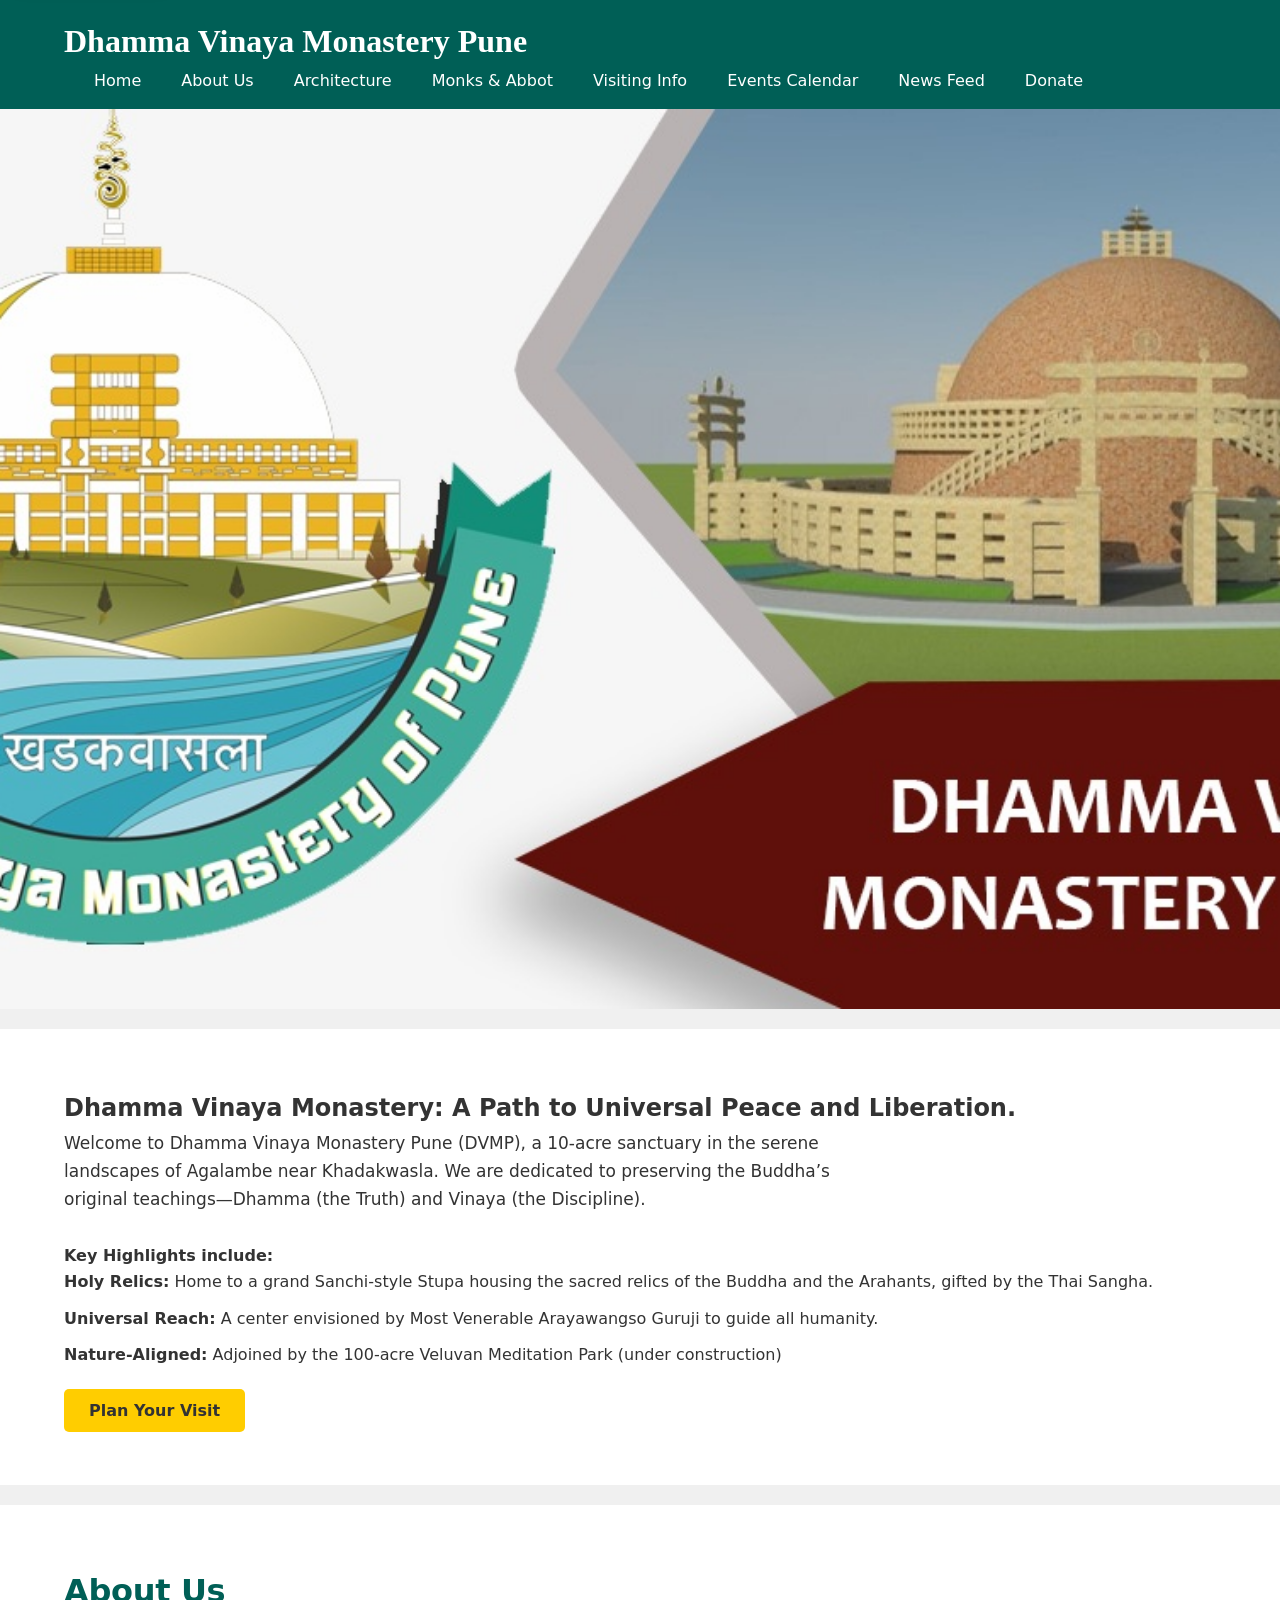
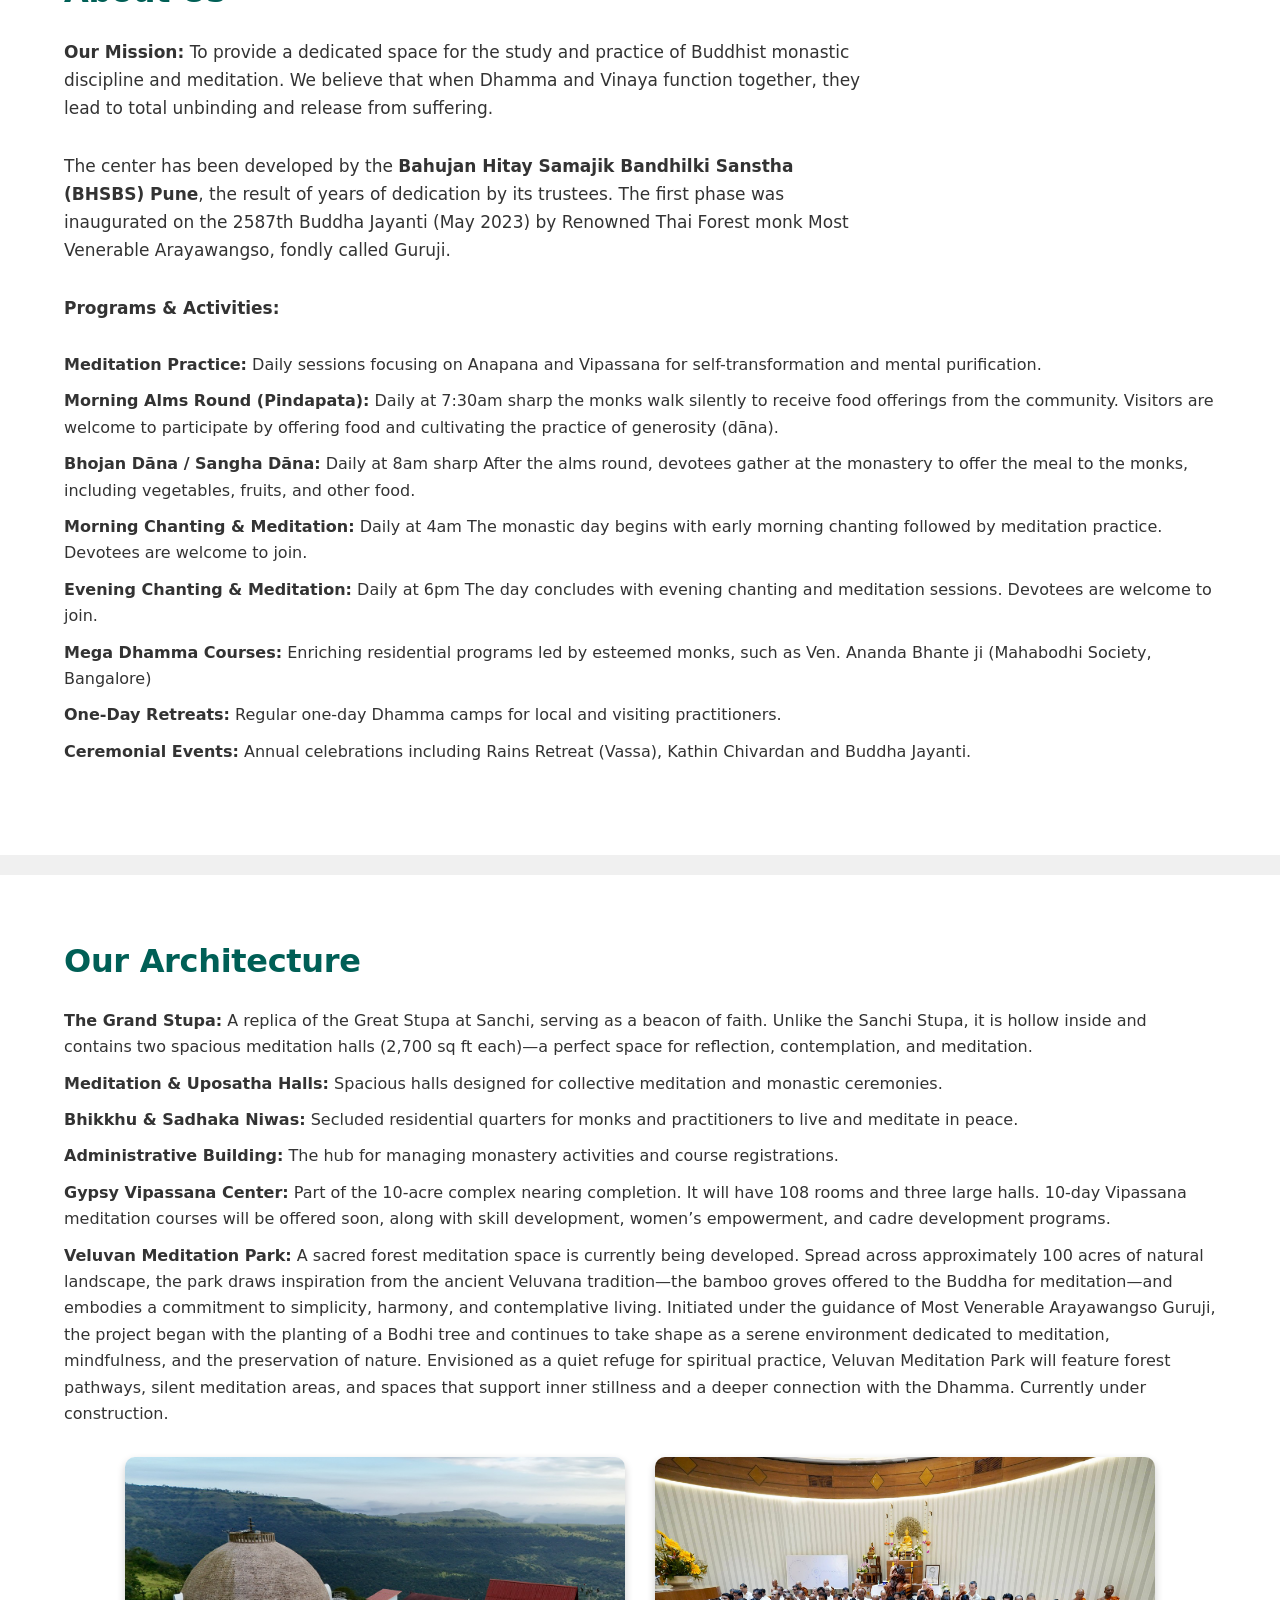
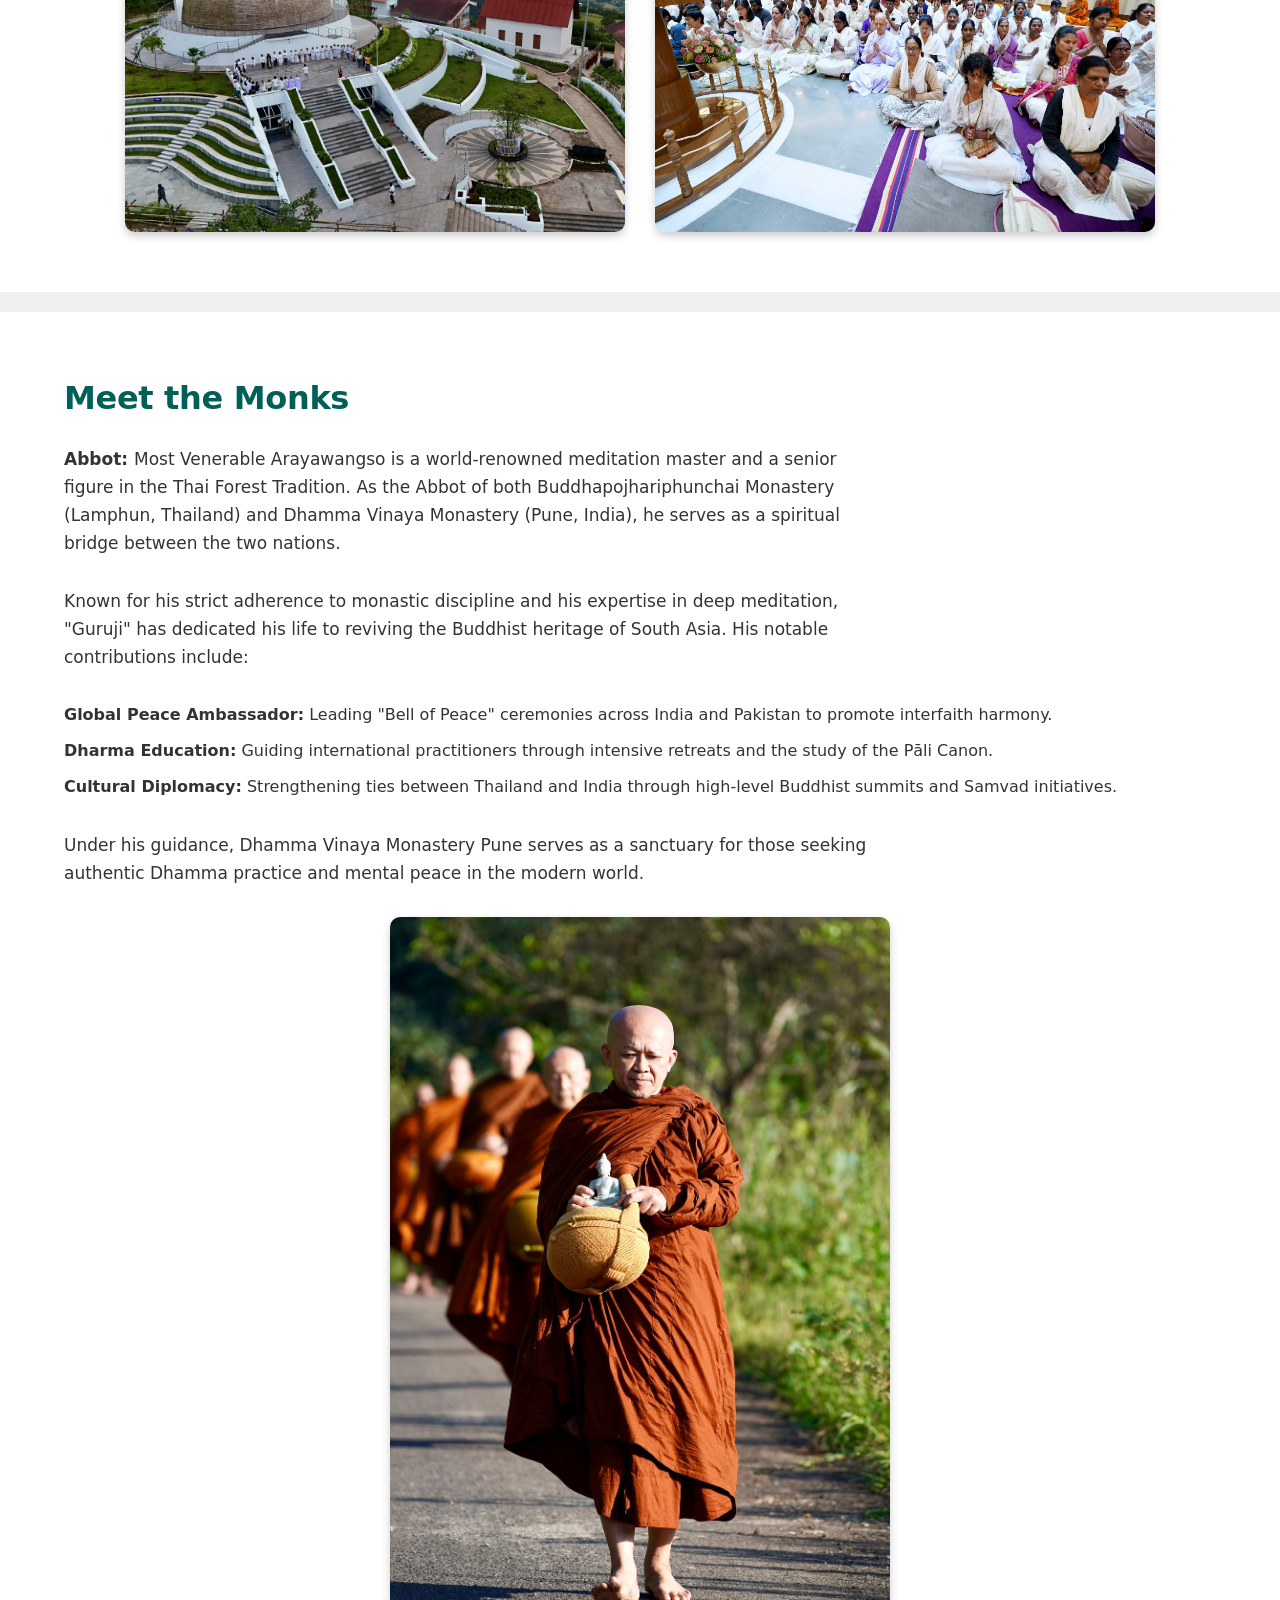
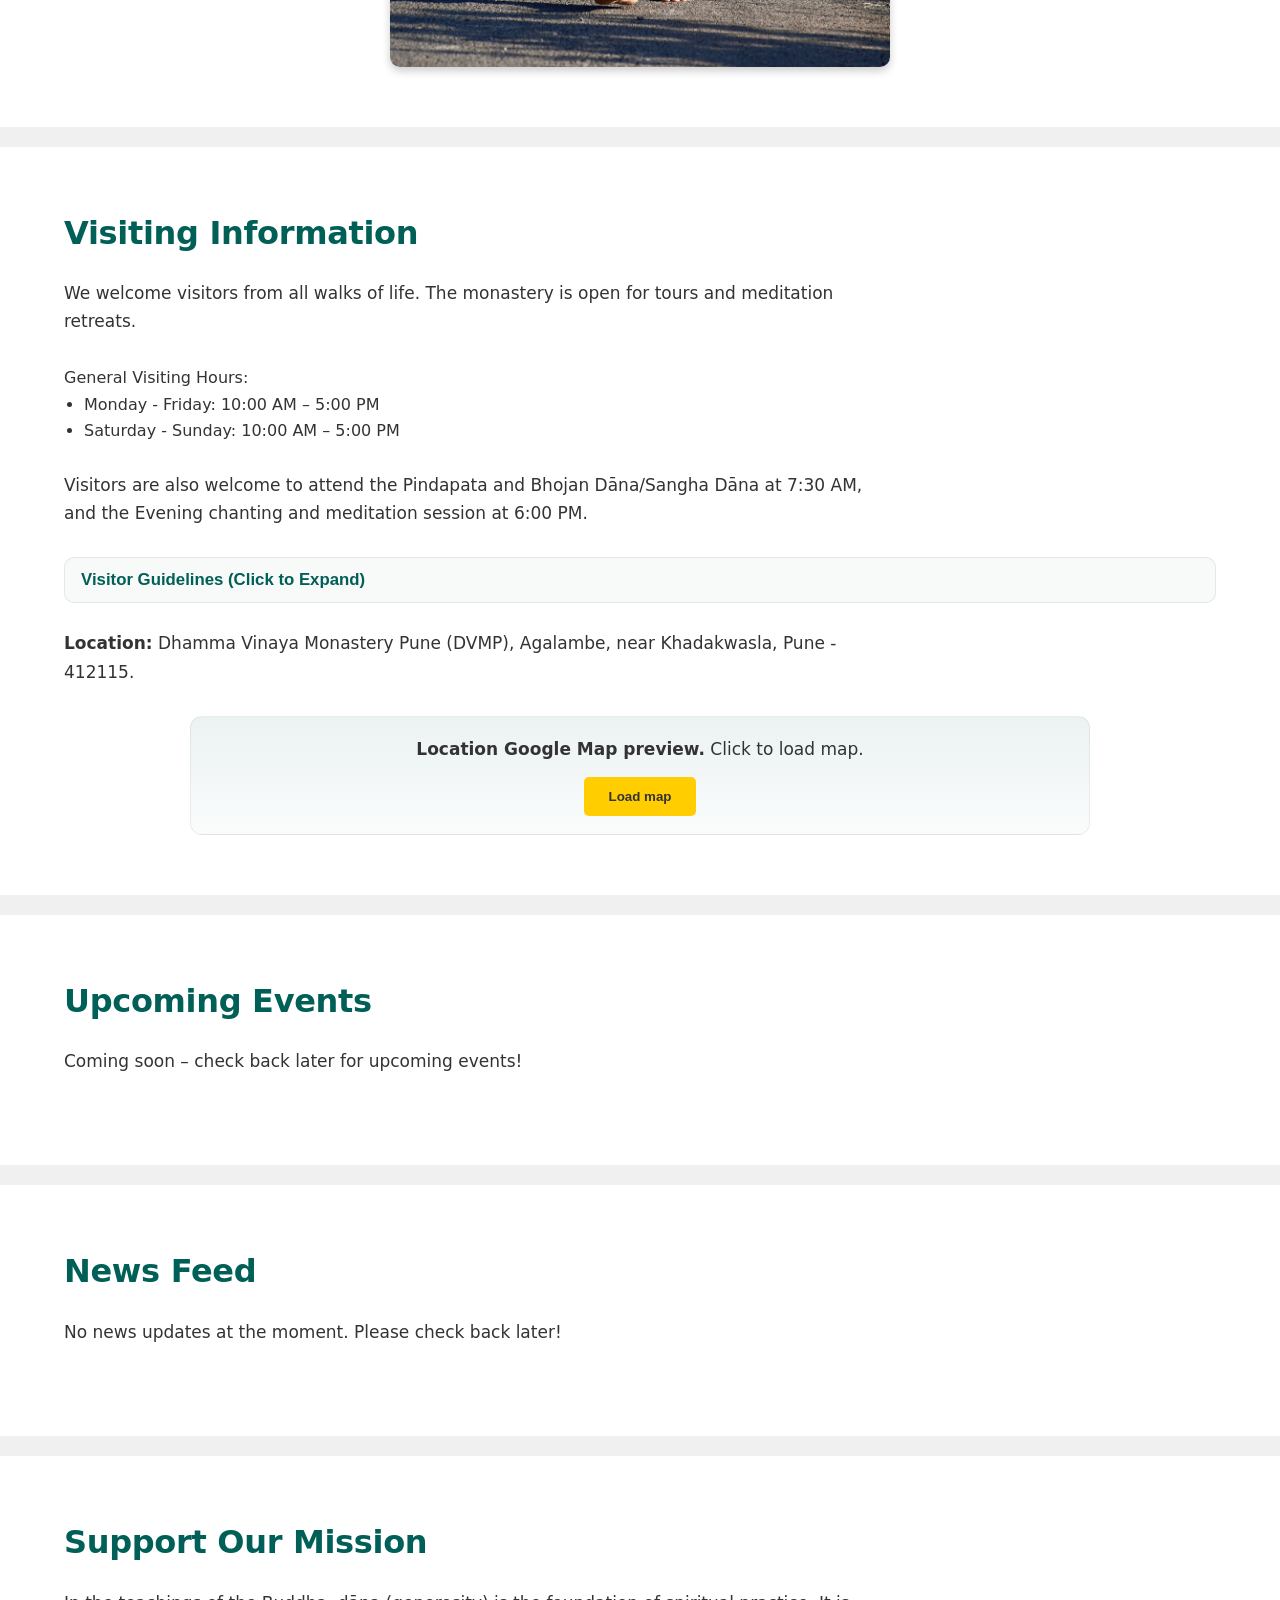
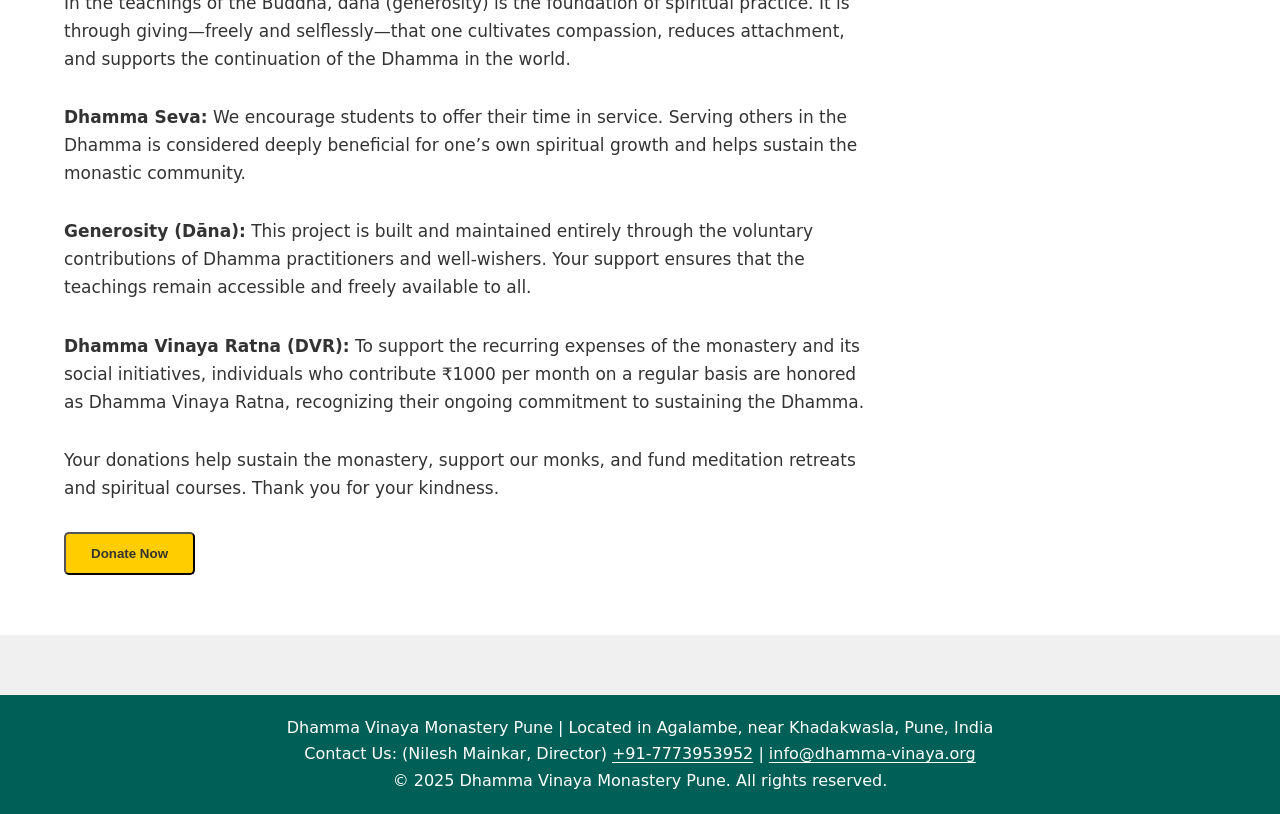
==== commit 58d0e0da: "Final cleanup. removed gc. CSP updated." ====
--- a/index.html
+++ b/index.html
@@ -5,19 +5,20 @@
     <meta name="viewport" content="width=device-width, initial-scale=1.0">
     <meta name="description" content="Dhamma Vinaya Monastery Pune (DVMP) - a 10-acre Buddhist monastery in Agalambe near Khadakwasla, dedicated to preserving the Buddha’s original teachings of Dhamma and Vinaya.">
     <title>Dhamma Vinaya Monastery Pune</title>
+    <link rel="canonical" href="https://dhamma-vinaya.org/">
     <link rel="icon" href="favicon.svg" type="image/svg+xml">
     <link rel="icon" href="favicon.svg" sizes="any">
-    <!-- <meta http-equiv="Content-Security-Policy" content="default-src 'self'; base-uri 'self'; object-src 'none'; img-src 'self' data:; style-src 'self'; script-src 'self' https://gc.zgo.at; connect-src 'self' https://dvmp.goatcounter.com; frame-src https://www.google.com; upgrade-insecure-requests"> -->
+    <meta http-equiv="Content-Security-Policy" content="default-src 'self'; base-uri 'self'; object-src 'none'; script-src 'self'; connect-src 'self'; img-src 'self' data:; style-src 'self' 'unsafe-inline'; frame-src https://www.google.com; font-src 'self'; upgrade-insecure-requests;">
     <meta property="og:title" content="Dhamma Vinaya Monastery Pune">
     <meta property="og:description" content="A 10-acre Buddhist monastery near Pune dedicated to preserving the Buddha’s original teachings of Dhamma and Vinaya.">
     <meta property="og:type" content="website">
-    <meta property="og:url" content="https://dhamma-vinaya-monastery.github.io/dvmp-static-site/">
-    <meta property="og:image" content="https://dhamma-vinaya-monastery.github.io/dvmp-static-site/images/og.jpg">
+    <meta property="og:url" content="https://dhamma-vinaya.org/">
+    <meta property="og:image" content="https://dhamma-vinaya.org/images/og.jpg">        
     <meta property="og:site_name" content="Dhamma Vinaya Monastery Pune">
     <meta name="twitter:card" content="summary_large_image">
     <meta name="twitter:title" content="Dhamma Vinaya Monastery Pune">
     <meta name="twitter:description" content="A 10-acre Buddhist monastery near Pune dedicated to preserving the Buddha’s original teachings of Dhamma and Vinaya.">
-    <meta name="twitter:image" content="https://dhamma-vinaya-monastery.github.io/dvmp-static-site/images/og.jpg">
+    <meta name="twitter:image" content="https://dhamma-vinaya.org/images/og.jpg">
     <link rel="stylesheet" href="styles.css">
     <script src="script.js" defer></script>
 </head>
@@ -271,17 +272,9 @@
     <footer>
         <div class="container">
             <p>Dhamma Vinaya Monastery Pune | Located in Agalambe, near Khadakwasla, Pune, India</p>
-            <p>Contact Us: (Nilesh Mainkar, Director) <a href="tel:+917773953952">+91-7773953952</a> | <a href="mailto:info@dhamma-vinaya.org">info@dhamma-vinaya.org</a></p>
-            <p>
-  Visitors: 
-  <span data-goatcounter-url="/"
-        data-goatcounter-settings='{"no_branding": true}'>
-  </span>
-</p>
+            <p>Contact Us: (Nilesh Mainkar, Director) <a href="tel:+917773953952">+91-7773953952</a> | <a href="mailto:info@dhamma-vinaya.org">info@dhamma-vinaya.org</a></p>           
             <p>&copy; 2025 Dhamma Vinaya Monastery Pune. All rights reserved.</p>
         </div>
     </footer>
-    <script data-goatcounter="https://dvmp.goatcounter.com/count"
-        async src="https://gc.zgo.at/count.js"></script>
 </body>
 </html>
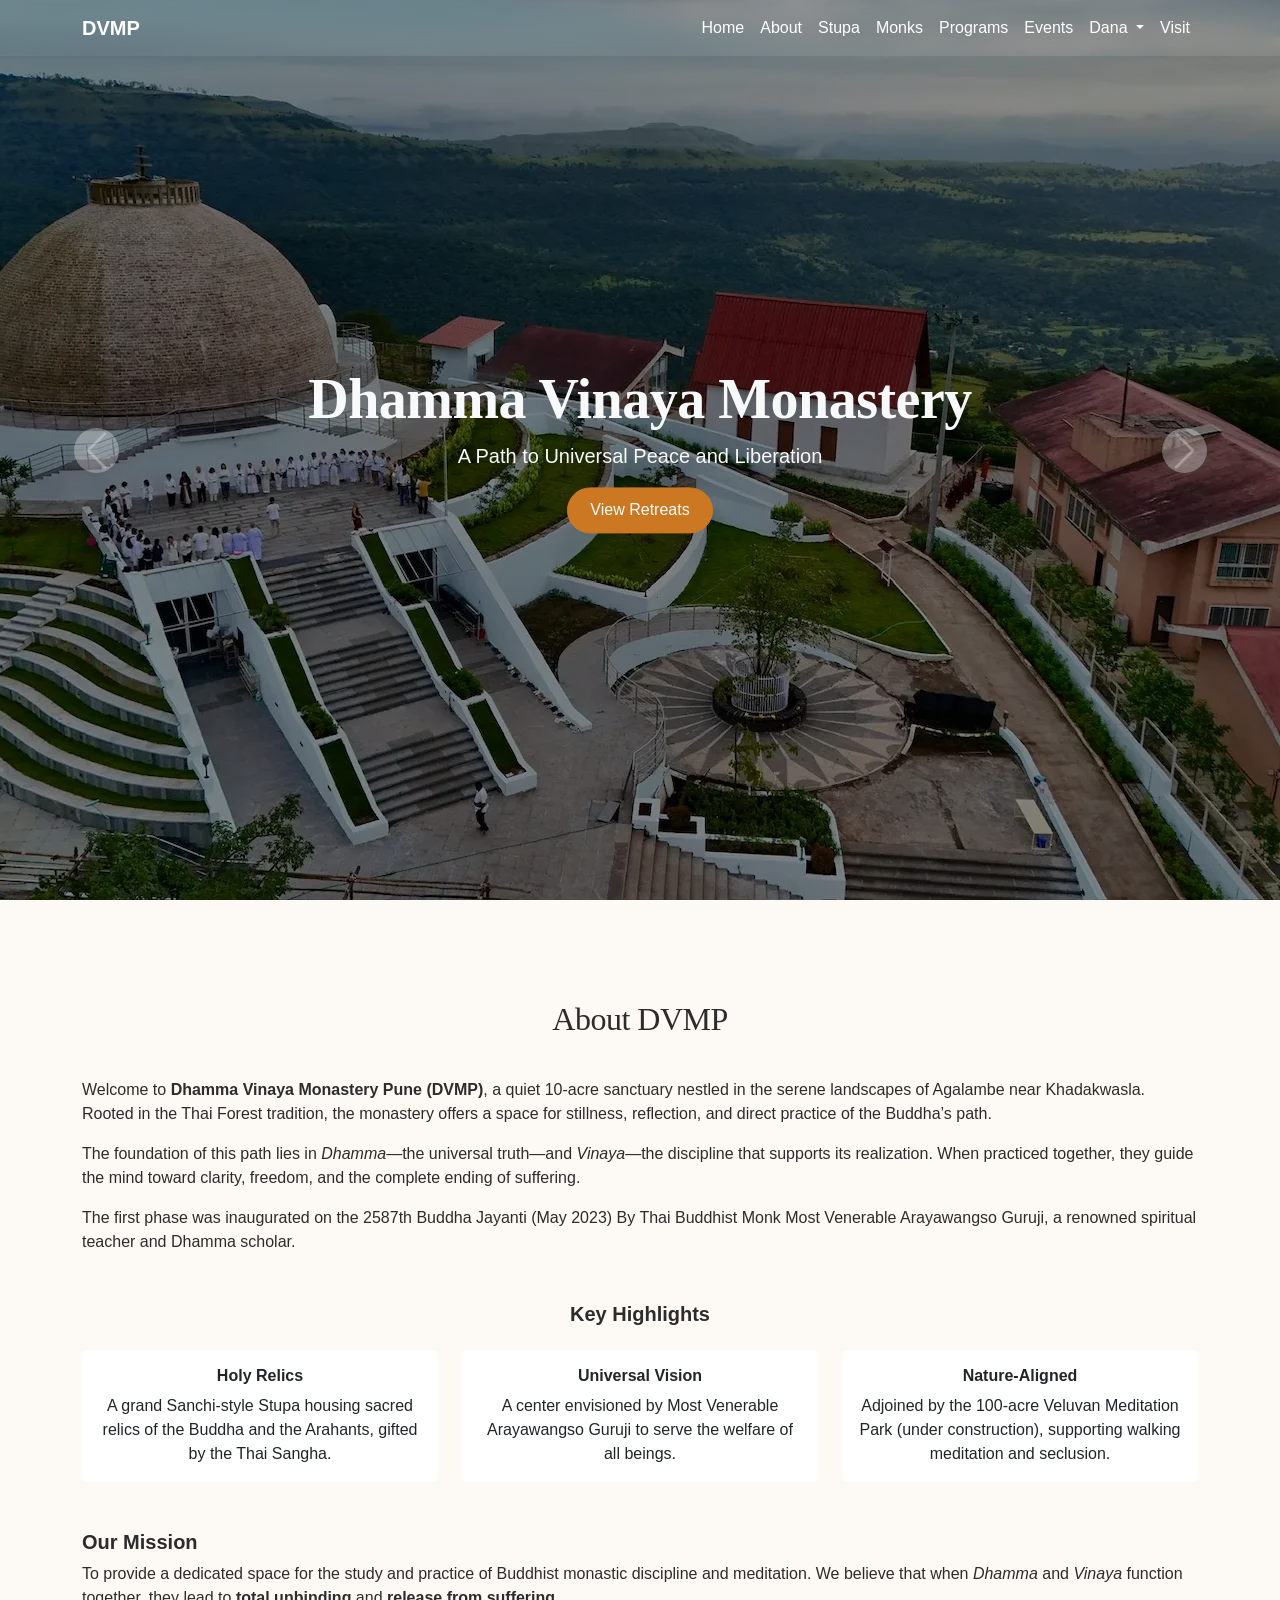
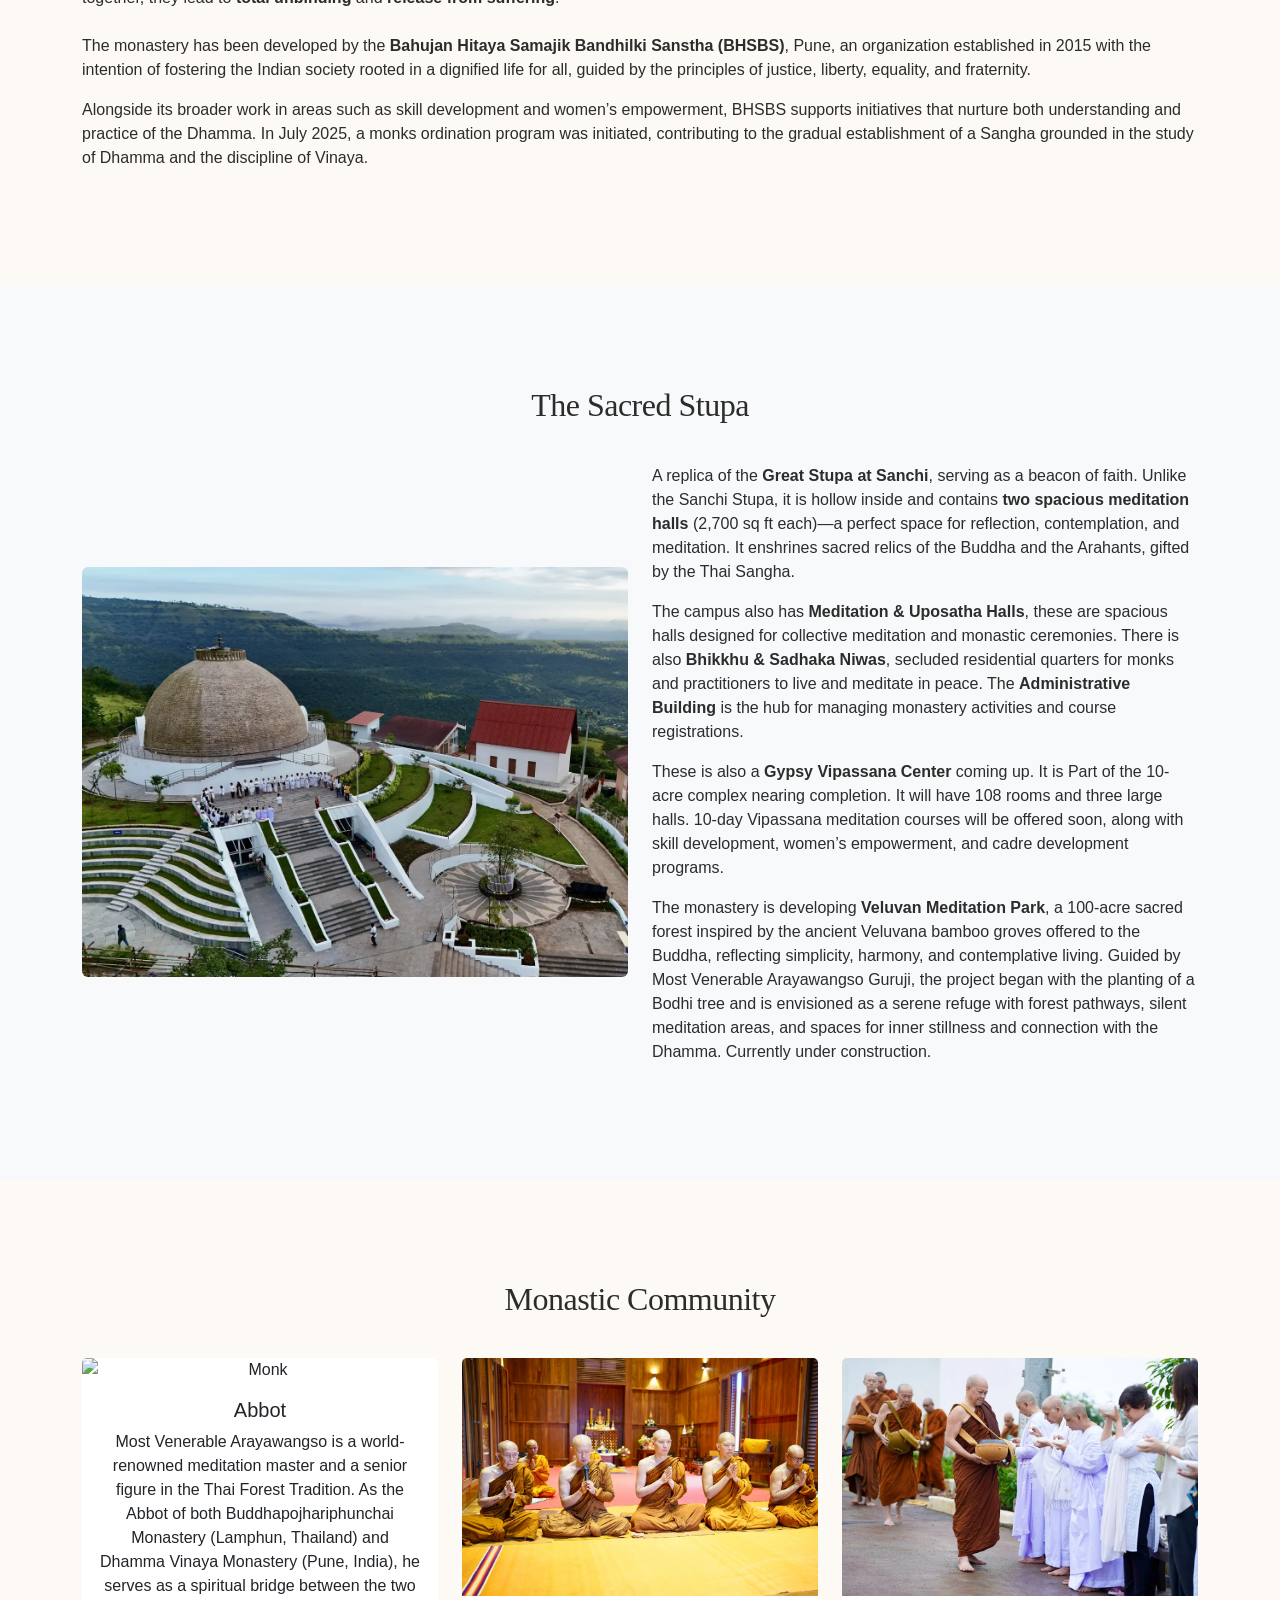
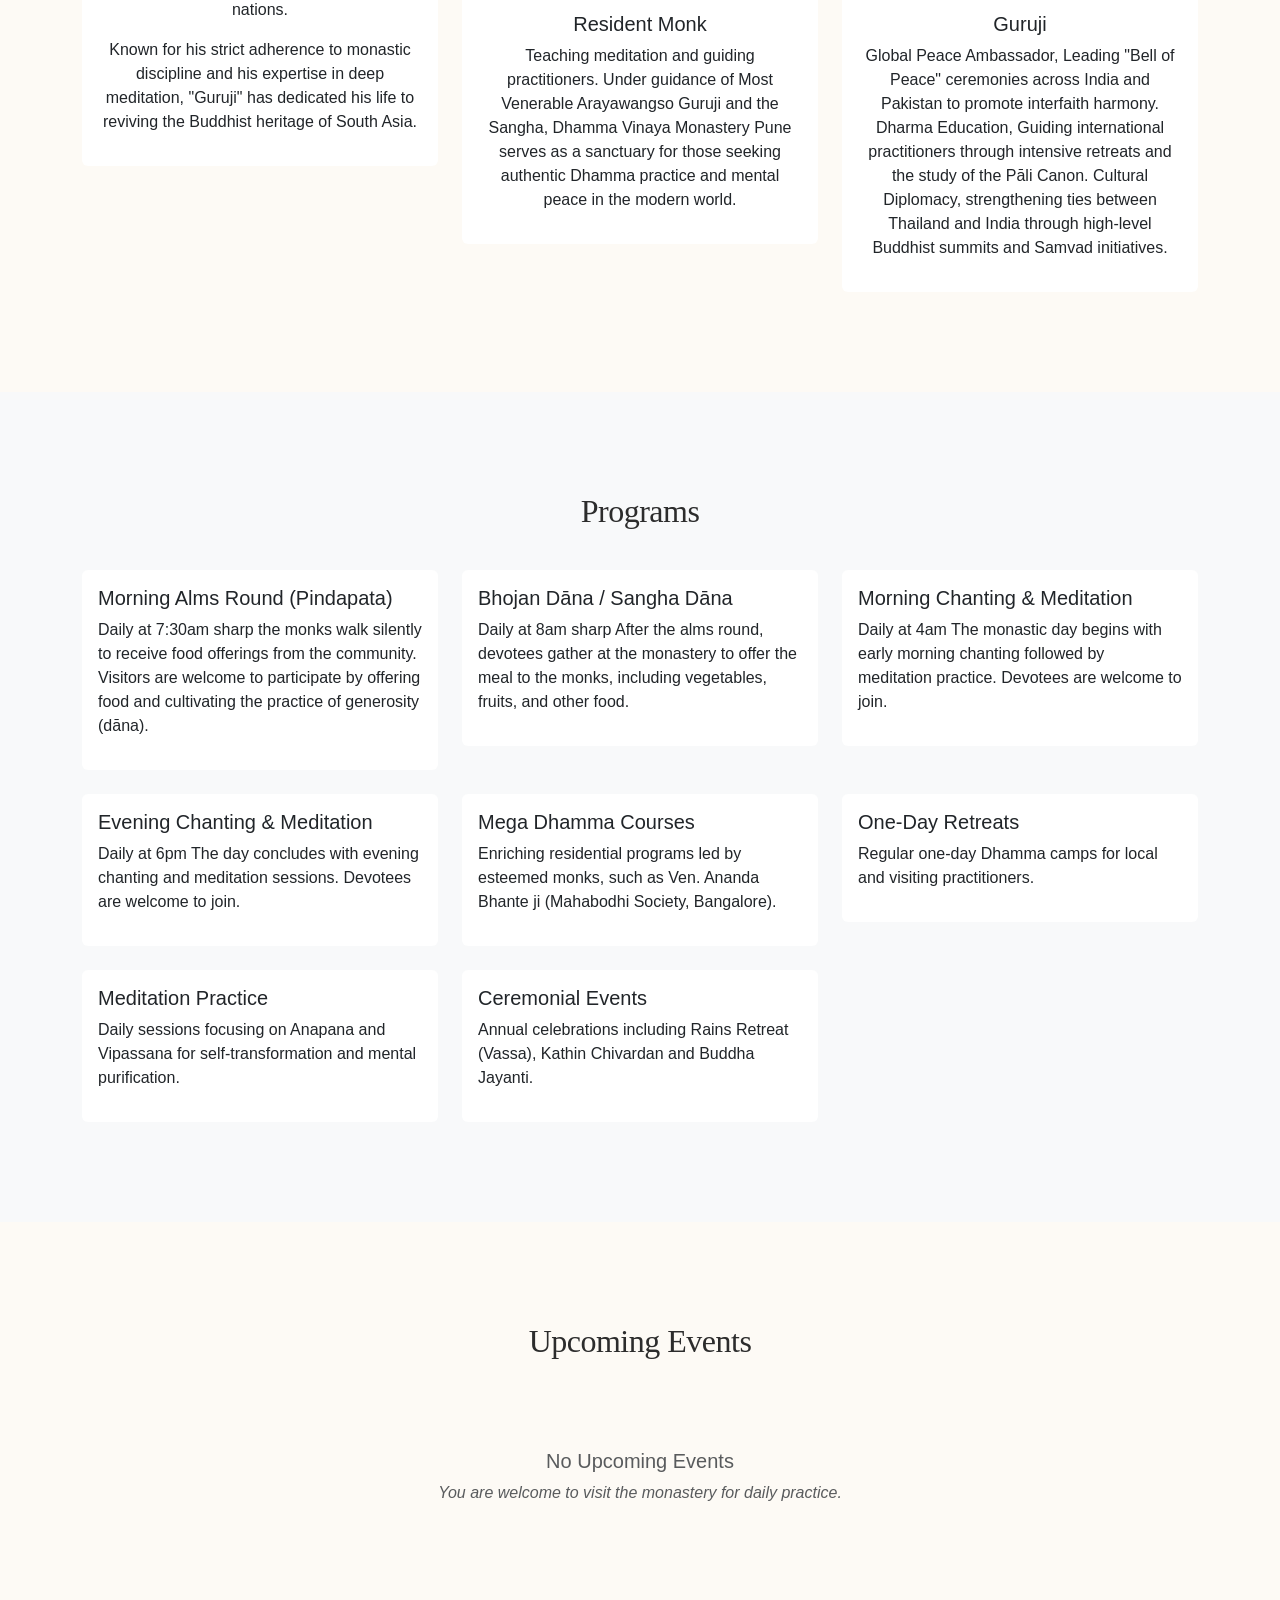
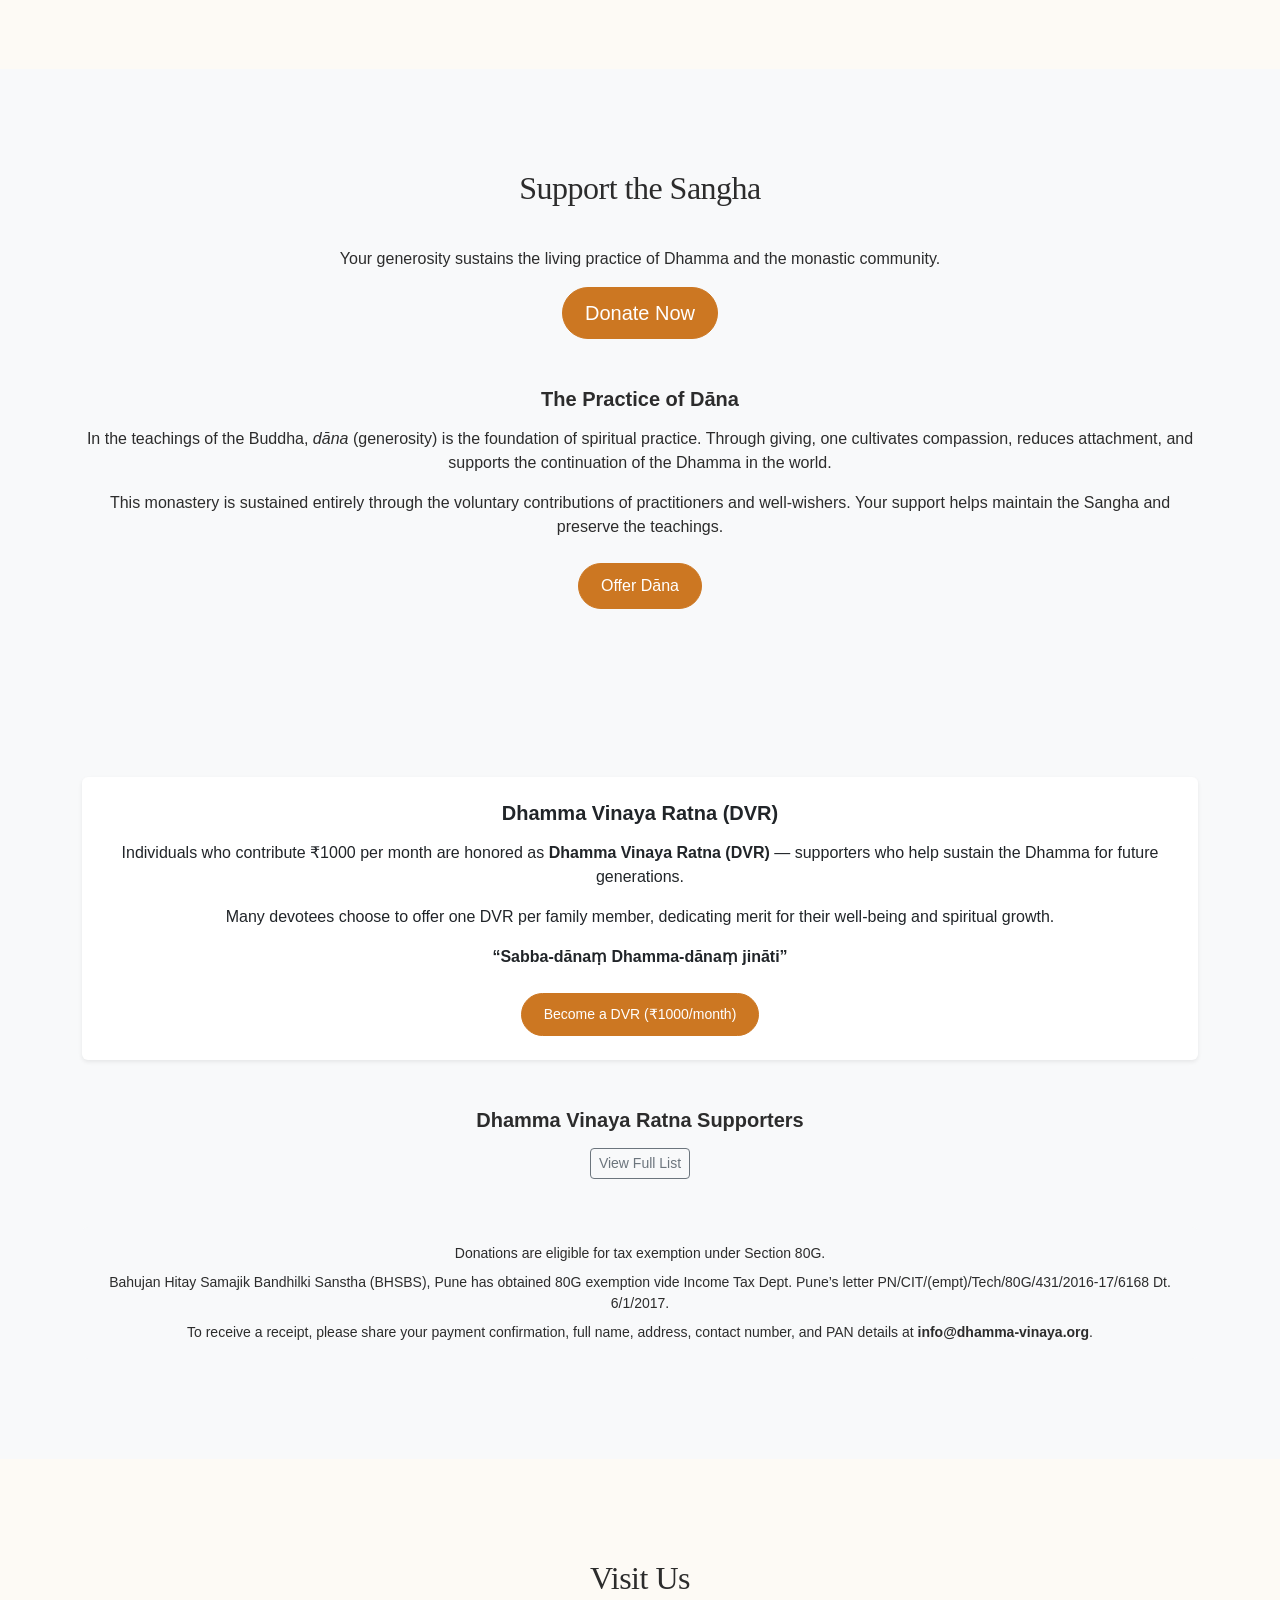
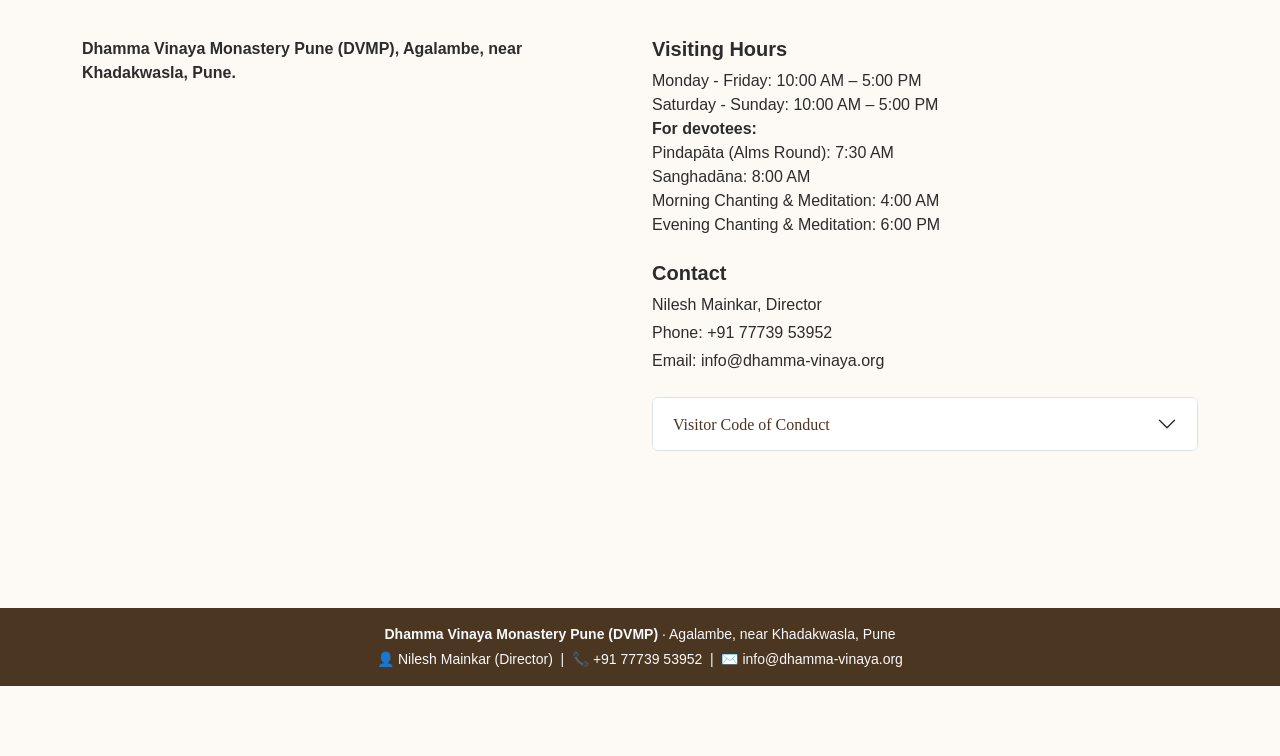
==== commit 5957d0ce: "updated email." ====
--- a/index.html
+++ b/index.html
@@ -1,280 +1,735 @@
 <!DOCTYPE html>
 <html lang="en">
 <head>
-    <meta charset="UTF-8">
-    <meta name="viewport" content="width=device-width, initial-scale=1.0">
-    <meta name="description" content="Dhamma Vinaya Monastery Pune (DVMP) - a 10-acre Buddhist monastery in Agalambe near Khadakwasla, dedicated to preserving the Buddha’s original teachings of Dhamma and Vinaya.">
-    <title>Dhamma Vinaya Monastery Pune</title>
-    <link rel="canonical" href="https://dhamma-vinaya.org/">
-    <link rel="icon" href="favicon.svg" type="image/svg+xml">
-    <link rel="icon" href="favicon.svg" sizes="any">
-    <meta http-equiv="Content-Security-Policy" content="default-src 'self'; base-uri 'self'; object-src 'none'; script-src 'self'; connect-src 'self'; img-src 'self' data:; style-src 'self' 'unsafe-inline'; frame-src https://www.google.com; font-src 'self'; upgrade-insecure-requests;">
-    <meta property="og:title" content="Dhamma Vinaya Monastery Pune">
-    <meta property="og:description" content="A 10-acre Buddhist monastery near Pune dedicated to preserving the Buddha’s original teachings of Dhamma and Vinaya.">
-    <meta property="og:type" content="website">
-    <meta property="og:url" content="https://dhamma-vinaya.org/">
-    <meta property="og:image" content="https://dhamma-vinaya.org/images/og.jpg">        
-    <meta property="og:site_name" content="Dhamma Vinaya Monastery Pune">
-    <meta name="twitter:card" content="summary_large_image">
-    <meta name="twitter:title" content="Dhamma Vinaya Monastery Pune">
-    <meta name="twitter:description" content="A 10-acre Buddhist monastery near Pune dedicated to preserving the Buddha’s original teachings of Dhamma and Vinaya.">
-    <meta name="twitter:image" content="https://dhamma-vinaya.org/images/og.jpg">
-    <link rel="stylesheet" href="styles.css">
-    <script src="script.js" defer></script>
+  <meta charset="UTF-8">
+  <meta name="viewport" content="width=device-width, initial-scale=1">
+  <meta name="description" content="Dhamma Vinaya Monastery Pune - Thai Forest Tradition">
+  <title>DVMP | Dhamma Vinaya Monastery Pune</title>
+  <link rel="icon" href="favicon.svg" type="image/svg+xml">
+  <link rel="icon" href="favicon.svg" sizes="any">
+  <!-- Bootstrap -->
+  <link href="https://cdn.jsdelivr.net/npm/bootstrap@5.3.8/dist/css/bootstrap.min.css"
+        rel="stylesheet"
+        integrity="sha384-sRIl4kxILFvY47J16cr9ZwB07vP4J8+LH7qKQnuqkuIAvNWLzeN8tE5YBujZqJLB"
+        crossorigin="anonymous">
+
+  <link rel="stylesheet" href="style.css">
+  <!-- PERFORMANCE -->
+  <link rel="preconnect" href="https://images.unsplash.com">
+  <link rel="preload" as="image" href="images/hero.webp" type="image/webp">
 </head>
+
 <body>
-    <a class="skip-link" href="#home">Skip to content</a>
-    <header>
-        <nav>
-            <div class="container">
-                <h1 class="logo"><a href="#">Dhamma Vinaya Monastery Pune</a></h1>
-                <button class="nav-toggle" type="button" aria-label="Menu" aria-expanded="false" aria-controls="primary-navigation">
-                    <span class="nav-toggle__bar" aria-hidden="true"></span>
-                    <span class="nav-toggle__bar" aria-hidden="true"></span>
-                    <span class="nav-toggle__bar" aria-hidden="true"></span>
-                </button>
-                <ul class="nav-links" id="primary-navigation">
-                    <li><a href="#home">Home</a></li>
-                    <li><a href="#about">About Us</a></li>
-                    <li><a href="#architecture">Architecture</a></li>
-                    <li><a href="#monks">Monks & Abbot</a></li>
-                    <li><a href="#visiting">Visiting Info</a></li>
-                    <li><a href="#events">Events Calendar</a></li>
-                    <li><a href="#news">News Feed</a></li>
-                    <li><a href="#donate">Donate</a></li>
+
+<!-- NAV -->
+<nav class="navbar navbar-expand-lg navbar-dark fixed-top">
+  <div class="container">
+    <a class="navbar-brand fw-bold" href="#">DVMP</a>
+    <button class="navbar-toggler" data-bs-toggle="collapse" data-bs-target="#navMenu">
+      <span class="navbar-toggler-icon"></span>
+    </button>
+
+    <div class="collapse navbar-collapse" id="navMenu">
+      <ul class="navbar-nav ms-auto">
+        <li><a class="nav-link" href="#hero">Home</a></li>
+        <li><a class="nav-link" href="#about">About</a></li>
+        <li><a class="nav-link" href="#stupa">Stupa</a></li>
+        <li><a class="nav-link" href="#monks">Monks</a></li>
+        <li><a class="nav-link" href="#programs">Programs</a></li>
+        <li><a class="nav-link" href="#events">Events</a></li>
+        <li class="nav-item dropdown">
+          <a class="nav-link dropdown-toggle" href="#" role="button" data-bs-toggle="dropdown">
+            Dana
+          </a>
+          <ul class="dropdown-menu">
+            <li>
+              <a class="dropdown-item" href="#" data-bs-toggle="modal" data-bs-target="#donateModal">
+                Donate Now
+              </a>
+            </li>
+            <li>
+              <a class="dropdown-item" href="#support">
+                Importance of Dāna
+              </a>
+            </li>
+            <li>
+              <a class="dropdown-item" href="#dvr-section">
+                Dhamma Vinaya Ratna (DVR)
+              </a>
+            </li>
+          </ul>
+        </li>
+        <li><a class="nav-link" href="#visit">Visit</a></li>
+      </ul>
+    </div>
+  </div>
+</nav>
+
+<header id="hero" class="hero position-relative">
+
+  <div id="heroCarousel" class="carousel slide carousel-fade" data-bs-ride="carousel" data-bs-interval="6000" aria-label="Hero images">
+
+    <!-- Slides -->
+    <div class="carousel-inner">
+      <div class="carousel-item active">
+        <img src="images/hero.webp" class="d-block w-100 hero-img" alt="DVMP Khadakwasla Hills" loading="lazy">
+      </div>
+      <div class="carousel-item">
+        <img src="images/hero-2.webp" class="d-block w-100 hero-img" alt="Monastery Meditation Hall" loading="lazy">
+      </div>
+      <div class="carousel-item">
+        <img src="images/hero-4.webp" class="d-block w-100 hero-img" alt="Veluvan Meditation Park" loading="lazy">
+      </div>
+    </div>
+
+    <!-- Dark Overlay -->
+    <div class="hero-overlay"></div>
+
+    <!-- Hero Text (must be after overlay) -->
+    <div class="container text-center text-light position-absolute top-50 start-50 translate-middle">
+      <h1 class="display-4 fw-semibold">Dhamma Vinaya Monastery</h1>
+      <p class="lead">A Path to Universal Peace and Liberation</p>
+      <a href="#events" class="btn btn-primary">View Retreats</a>
+    </div>
+
+    <!-- Carousel controls -->
+    <button class="carousel-control-prev" type="button" data-bs-target="#heroCarousel" data-bs-slide="prev" aria-label="Previous slide">
+      <span class="carousel-control-prev-icon"></span>
+    </button>
+    <button class="carousel-control-next" type="button" data-bs-target="#heroCarousel" data-bs-slide="next" aria-label="Next slide">
+      <span class="carousel-control-next-icon"></span>
+    </button>
+
+  </div>
+</header>
+
+<!-- ABOUT -->
+<section id="about" class="section">
+  <div class="container">
+    <h2 class="section-title">About DVMP</h2>
+
+    <!-- Opening (Place + Feeling) -->
+    <p>
+      Welcome to <strong>Dhamma Vinaya Monastery Pune (DVMP)</strong>, a quiet 10-acre sanctuary
+      nestled in the serene landscapes of Agalambe near Khadakwasla. Rooted in the Thai Forest tradition,
+      the monastery offers a space for stillness, reflection, and direct practice of the Buddha’s path.
+    </p>
+
+    <!-- Core Meaning (Dhamma + Vinaya) -->
+    <p class="mt-3">
+      The foundation of this path lies in <em>Dhamma</em>—the universal truth—and <em>Vinaya</em>—the discipline
+      that supports its realization. When practiced together, they guide the mind toward clarity,
+      freedom, and the complete ending of suffering.
+    </p>
+    <p>
+      The first phase was inaugurated on the 2587th Buddha Jayanti (May 2023) By Thai Buddhist Monk Most Venerable Arayawangso Guruji, 
+      a renowned spiritual teacher and Dhamma scholar.
+    </p>
+
+    <!-- Key Highlights (now feels like natural expansion) -->
+    <div class="mt-5">
+      <h5 class="fw-semibold text-center mb-4">Key Highlights</h5>
+
+      <div class="row g-4">
+        <div class="col-md-4">
+          <div class="card program-card h-100">
+            <div class="card-body text-center">
+              <h6 class="fw-semibold">Holy Relics</h6>
+              <p class="mb-0">
+                A grand Sanchi-style Stupa housing sacred relics of the Buddha and the Arahants,
+                gifted by the Thai Sangha.
+              </p>
+            </div>
+          </div>
+        </div>
+
+        <div class="col-md-4">
+          <div class="card program-card h-100">
+            <div class="card-body text-center">
+              <h6 class="fw-semibold">Universal Vision</h6>
+              <p class="mb-0">
+                A center envisioned by Most Venerable Arayawangso Guruji to serve the welfare of all beings.
+              </p>
+            </div>
+          </div>
+        </div>
+
+        <div class="col-md-4">
+          <div class="card program-card h-100">
+            <div class="card-body text-center">
+              <h6 class="fw-semibold">Nature-Aligned</h6>
+              <p class="mb-0">
+                Adjoined by the 100-acre Veluvan Meditation Park (under construction), supporting walking meditation and seclusion.
+              </p>
+            </div>
+          </div>
+        </div>
+      </div>
+    </div>
+
+    <!-- Mission (now feels like conclusion of purpose) -->
+<div class="mt-5">
+  <h5 class="fw-semibold">Our Mission</h5>
+
+  <p>
+    To provide a dedicated space for the study and practice of Buddhist monastic discipline and meditation.
+     We believe that when <em>Dhamma</em> and <em>Vinaya</em> function together,
+    they lead to <strong>total unbinding</strong> and <strong>release from suffering</strong>.
+  </p>
+</div>
+
+    <!-- Origin (historical grounding at the end) -->
+    <div class="mt-4">
+  <p>
+    The monastery has been developed by the <strong>Bahujan Hitaya Samajik Bandhilki Sanstha (BHSBS)</strong>, Pune,
+    an organization established in 2015 with the intention of fostering the Indian society rooted in a dignified life for all,
+    guided by the principles of justice, liberty, equality, and fraternity.
+  </p>
+
+  <p class="mt-3">
+    Alongside its broader work in areas such as skill development and women’s empowerment,
+    BHSBS supports initiatives that nurture both understanding and practice of the Dhamma.
+    In July 2025, a monks ordination program was initiated, contributing to the gradual
+    establishment of a Sangha grounded in the study of Dhamma and the discipline of Vinaya.
+  </p>
+</div>
+
+  </div>
+</section>
+
+<!-- STUPA -->
+<section id="stupa" class="section bg-light">
+  <div class="container">
+    <h2 class="section-title">The Sacred Stupa</h2>
+
+    <div class="row align-items-center">
+      <div class="col-md-6">
+        <img src="images/stupa.webp"
+             class="img-fluid rounded"
+             alt="Stupa"
+             loading="lazy">
+      </div>
+
+      <div class="col-md-6">
+        <p>
+          A replica of the <strong>Great Stupa at Sanchi</strong>, serving as a beacon of faith. Unlike the Sanchi Stupa, it is hollow 
+          inside and contains <strong>two spacious meditation halls</strong> (2,700 sq ft each)—a perfect space for reflection, contemplation, and meditation. It enshrines sacred relics of the Buddha and the Arahants, gifted by the Thai Sangha.</p>
+        <p>The campus also has <strong>Meditation & Uposatha Halls</strong>, these are spacious halls designed for collective meditation and monastic ceremonies.
+           There is also <strong>Bhikkhu & Sadhaka Niwas</strong>, secluded residential quarters for monks and practitioners to live and meditate in peace.
+           The <strong>Administrative Building</strong> is the hub for managing monastery activities and course registrations.
+        </p>
+        <p>
+          These is also a <strong>Gypsy Vipassana Center</strong> coming up. It is Part of the 10-acre complex nearing completion. It will have 108 rooms and three large halls. 10-day Vipassana meditation courses will be offered soon, 
+          along with skill development, women’s empowerment, and cadre development programs.
+        </p>
+        <p>
+          The monastery is developing <strong>Veluvan Meditation Park</strong>, a 100-acre sacred forest inspired by the ancient Veluvana bamboo groves offered to the Buddha, reflecting simplicity, harmony, and contemplative living. 
+          Guided by Most Venerable Arayawangso Guruji, the project began with the planting of a Bodhi tree and is envisioned as a serene refuge with forest pathways, silent meditation areas, and spaces for inner stillness 
+          and connection with the Dhamma. Currently under construction.
+        </p>
+      </div>
+    </div>
+  </div>
+</section>
+
+<!-- MONKS -->
+<section id="monks" class="section">
+  <div class="container">
+    <h2 class="section-title">Monastic Community</h2>
+
+    <div class="row g-4">
+      <div class="col-md-4">
+        <div class="card monk-card text-center">
+          <img src="images/abbot.webp"
+               class="card-img-top"
+               alt="Monk"
+               loading="lazy">
+          <div class="card-body">
+            <h5>Abbot</h5>
+            <p>Most Venerable Arayawangso is a world-renowned meditation master and a senior figure in the Thai Forest Tradition. 
+              As the Abbot of both Buddhapojhariphunchai Monastery (Lamphun, Thailand) and Dhamma Vinaya Monastery (Pune, India), 
+              he serves as a spiritual bridge between the two nations.
+            </p>
+            <p>
+              Known for his strict adherence to monastic discipline and his expertise in deep meditation, "Guruji" has dedicated his life
+               to reviving the Buddhist heritage of South Asia.
+            </p>
+          </div>
+        </div>
+      </div>
+
+      <div class="col-md-4">
+        <div class="card monk-card text-center">
+          <img src="images/Monks-2.webp"
+               class="card-img-top"
+               alt="Monk"
+               loading="lazy">
+          <div class="card-body">
+            <h5>Resident Monk</h5>
+            <p>Teaching meditation and guiding practitioners. Under guidance of Most Venerable Arayawangso Guruji and the Sangha, 
+              Dhamma Vinaya Monastery Pune serves as a sanctuary for those seeking authentic Dhamma practice and mental peace in the modern world.</p>
+          </div>
+        </div>
+      </div>
+
+      <div class="col-md-4">
+        <div class="card monk-card text-center">
+          <img src="images/alms.webp"
+               class="card-img-top"
+               alt="Monk"
+               loading="lazy">
+          <div class="card-body">
+            <h5>Guruji</h5>
+            <p>Global Peace Ambassador, Leading "Bell of Peace" ceremonies across India and Pakistan to promote interfaith harmony.
+              Dharma Education, Guiding international practitioners through intensive retreats and the study of the Pāli Canon.
+Cultural Diplomacy, strengthening ties between Thailand and India through high-level Buddhist summits and Samvad initiatives.</p>
+          </div>
+        </div>
+      </div>
+
+    </div>
+  </div>
+</section>
+
+<!-- PROGRAMS -->
+<section id="programs" class="section bg-light">
+  <div class="container">
+    <h2 class="section-title">Programs</h2>
+
+    <div class="row g-4">
+
+      <div class="col-md-4">
+        <div class="card program-card">
+          <div class="card-body">
+            <h5>Morning Alms Round (Pindapata)</h5>
+            <p> Daily at 7:30am sharp the monks walk silently to receive food offerings from the community. Visitors are welcome to participate by offering food and cultivating the practice of generosity (dāna).</p>
+          </div>
+        </div>
+      </div>
+      
+      <div class="col-md-4">
+        <div class="card program-card">
+          <div class="card-body">
+            <h5>Bhojan Dāna / Sangha Dāna</h5>
+            <p>Daily at 8am sharp After the alms round, devotees gather at the monastery to offer the meal to the monks, including vegetables, fruits, and other food.</p>
+          </div>
+        </div>
+      </div>
+      
+      <div class="col-md-4">
+        <div class="card program-card">
+          <div class="card-body">
+            <h5>Morning Chanting & Meditation</h5>
+            <p>Daily at 4am The monastic day begins with early morning chanting followed by meditation practice. Devotees are welcome to join.</p>
+          </div>
+        </div>
+      </div>
+
+      <div class="col-md-4">
+        <div class="card program-card">
+          <div class="card-body">
+            <h5>Evening Chanting & Meditation</h5>
+            <p>Daily at 6pm The day concludes with evening chanting and meditation sessions. Devotees are welcome to join.</p>
+          </div>
+        </div>
+      </div>
+
+      <div class="col-md-4">
+        <div class="card program-card">
+          <div class="card-body">
+            <h5>Mega Dhamma Courses</h5>
+            <p>Enriching residential programs led by esteemed monks, 
+              such as Ven. Ananda Bhante ji (Mahabodhi Society, Bangalore).</p>
+          </div>
+        </div>
+      </div>
+
+      <div class="col-md-4">
+        <div class="card program-card">
+          <div class="card-body">
+            <h5>One-Day Retreats</h5>
+            <p>Regular one-day Dhamma camps for local and visiting practitioners.</p>
+          </div>
+        </div>
+      </div>
+
+      <div class="col-md-4">
+        <div class="card program-card">
+          <div class="card-body">
+            <h5>Meditation Practice</h5>
+            <p>Daily sessions focusing on Anapana and Vipassana for self-transformation and mental purification.</p>
+          </div>
+        </div>
+      </div>
+
+      <div class="col-md-4">
+        <div class="card program-card">
+          <div class="card-body">
+            <h5>Ceremonial Events</h5>
+            <p>Annual celebrations including Rains Retreat (Vassa), Kathin Chivardan and Buddha Jayanti.</p>
+          </div>
+        </div>
+      </div>
+
+    </div>
+  </div>
+</section>
+
+<!-- EVENTS (DYNAMIC) -->
+<section id="events" class="section">
+  <div class="container">
+    <h2 class="section-title">Upcoming Events</h2>
+    <div id="events-container" class="row g-4">
+    <div class="col-12 text-center" id="events-placeholder">
+      <div class="py-5">
+        <h5 class="text-muted">No Upcoming Events</h5>
+        <p class="text-muted fst-italic">
+          You are welcome to visit the monastery for daily practice.
+        </p>
+      </div>
+    </div>
+  </div>
+  </div>
+</section>
+
+<!-- SUPPORT -->
+<section id="support" class="section bg-light">
+  <div class="container">
+
+    <h2 class="section-title text-center">Support the Sangha</h2>
+
+    <!-- TOP CTA -->
+    <div class="text-center mb-4">
+      <p>Your generosity sustains the living practice of Dhamma and the monastic community.</p>
+      <button class="btn btn-primary btn-lg"
+              data-bs-toggle="modal"
+              data-bs-target="#donateModal">
+        Donate Now
+      </button>
+    </div>
+
+    <!-- DANA -->
+    <div id="dana-section" class="mt-5 text-center">
+      <h5 class="fw-semibold mb-3">The Practice of Dāna</h5>
+
+      <p>
+        In the teachings of the Buddha, <em>dāna</em> (generosity) is the foundation of spiritual practice.
+        Through giving, one cultivates compassion, reduces attachment, and supports the continuation
+        of the Dhamma in the world.
+      </p>
+
+      <p>
+        This monastery is sustained entirely through the voluntary contributions of practitioners
+        and well-wishers. Your support helps maintain the Sangha and preserve the teachings.
+      </p>
+
+      <button class="btn btn-primary mt-2"
+              data-bs-toggle="modal"
+              data-bs-target="#donateModal">
+        Offer Dāna
+      </button>
+    </div>
+
+    <!-- DVR -->
+    <div id="dvr-section" class="mt-5">
+      <div class="card border-0 shadow-sm p-4 text-center">
+        <h5 class="fw-semibold mb-3">Dhamma Vinaya Ratna (DVR)</h5>
+
+        <p>
+          Individuals who contribute ₹1000 per month are honored as
+          <strong>Dhamma Vinaya Ratna (DVR)</strong> — supporters who help sustain
+          the Dhamma for future generations.
+        </p>
+
+        <p>
+          Many devotees choose to offer one DVR per family member,
+          dedicating merit for their well-being and spiritual growth.
+        </p>
+
+        <p class="fw-semibold">
+          “Sabba-dānaṃ Dhamma-dānaṃ jināti”
+        </p>
+
+        <div class="mt-2">
+          <button class="btn btn-primary btn-sm"
+                  data-bs-toggle="modal"
+                  data-bs-target="#donateModal">
+            Become a DVR (₹1000/month)
+          </button>
+        </div>
+      </div>
+    </div>
+
+    <!-- DVR LIST -->
+    <div class="mt-5 text-center">
+      <h5 class="fw-semibold mb-3">Dhamma Vinaya Ratna Supporters</h5>
+
+      <div id="dvr-container" class="row g-3"></div>
+
+      <div class="mt-3">
+        <a href="dvr.html" class="btn btn-outline-secondary btn-sm">
+          View Full List
+        </a>
+      </div>
+    </div>
+
+    <!-- VOLUNTEER (hidden for now) -->
+    <div class="mt-5 text-center d-none" id="volunteer-section">
+      <h5 class="fw-semibold mb-3">Offer Your Time</h5>
+      <p>
+        Beyond financial support, volunteering is a meaningful way to contribute.
+        We will contact you when opportunities arise.
+      </p>
+
+      <a href="#" class="btn btn-outline-secondary">
+        Volunteer with Us
+      </a>
+    </div>
+
+    <!-- TAX -->
+    <div class="mt-5">
+      <div class="bg-light p-3 rounded small text-center">
+
+        <p class="mb-2">
+          Donations are eligible for tax exemption under Section 80G.
+        </p>
+
+        <p class="mb-2">
+          Bahujan Hitay Samajik Bandhilki Sanstha (BHSBS), Pune has obtained 80G exemption
+          vide Income Tax Dept. Pune’s letter
+          PN/CIT/(empt)/Tech/80G/431/2016-17/6168 Dt. 6/1/2017.
+        </p>
+
+        <p class="mb-0">
+          To receive a receipt, please share your payment confirmation,
+          full name, address, contact number, and PAN details at
+          <strong>info@dhamma-vinaya.org</strong>.
+        </p>
+
+      </div>
+    </div>
+
+  </div>
+</section>
+
+<!-- VISIT -->
+<section id="visit" class="section">
+  <div class="container">
+    <h2 class="section-title">Visit Us</h2>
+
+    <div class="row">
+
+      <!-- LEFT: LOCATION -->
+      <div class="col-md-6">
+        <p><strong> Dhamma Vinaya Monastery Pune (DVMP), Agalambe, near Khadakwasla, Pune.</strong></p>
+
+        <iframe
+          src="https://www.google.com/maps/embed?pb=!1m14!1m8!1m3!1d60563.075943008545!2d73.6161125!3d18.4295784!3m2!1i1024!2i768!4f13.1!3m3!1m2!1s0x3bc297004cb4c7e3%3A0xfdf79b9844638e13!2sDVMP%20PROJECT!5e0!3m2!1sen!2sin!4v1773744362329!5m2!1sen!2sin"
+          width="100%"
+          height="400"
+          style="border:0;"
+          loading="lazy">
+        </iframe>
+      </div>
+
+      <!-- RIGHT: INFO -->
+      <div class="col-md-6">
+
+        <!-- Visiting Hours -->
+        <div class="mb-4">
+          <h5 class="fw-semibold">Visiting Hours</h5>
+          <ul class="list-unstyled">
+            <li>Monday - Friday: 10:00 AM – 5:00 PM</li>
+            <li>Saturday - Sunday: 10:00 AM – 5:00 PM</li>
+            <li><strong>For devotees:</strong></li>
+            <li>Pindapāta (Alms Round): 7:30 AM</li>
+            <li>Sanghadāna: 8:00 AM</li>
+            <li>Morning Chanting & Meditation: 4:00 AM</li>
+            <li>Evening Chanting & Meditation: 6:00 PM</li>
+          </ul>
+        </div>
+
+        <!-- Contact -->
+        <div class="mb-4">
+          <h5 class="fw-semibold">Contact</h5>
+          <p class="mb-1">Nilesh Mainkar, Director</p>
+          <p class="mb-1">Phone: +91 77739 53952</p>
+          <p class="mb-1">Email: info@dhamma-vinaya.org</p>
+        </div>
+
+        <!-- Code of Conduct Preview -->
+        <div class="accordion" id="conductAccordion">
+          <div class="accordion-item">
+            <h2 class="accordion-header">
+              <button class="accordion-button collapsed"
+                      type="button"
+                      data-bs-toggle="collapse"
+                      data-bs-target="#conductCollapse">
+                Visitor Code of Conduct
+              </button>
+            </h2>
+
+            <div id="conductCollapse"
+                 class="accordion-collapse collapse"
+                 data-bs-parent="#conductAccordion">
+              <div class="accordion-body">
+
+                <p class="mb-2">
+                  Visitors are requested to maintain silence, dress modestly,
+                  and respect monastic boundaries at all times.
+                </p>
+
+                <ul>
+                  <li>Maintain silence and mindfulness</li>
+                  <li>Dress modestly (shoulders & knees covered)</li>
+                  <li>No photography without permission</li>
+                  <li>Respect restricted areas</li>
                 </ul>
+
+                <a href="conduct.html" class="btn btn-primary btn-sm mt-2">
+                  Read Full Code of Conduct
+                </a>
+
+              </div>
             </div>
-        </nav>
-    </header>
-
-    <!-- Hero Section -->
-    <section id="home" class="hero">
-        <div class="hero-content">
-        </div>
-    </section>
-
-    <!-- Welcome section -->
-    <section id="welcome" class="section-container">
-        <div class="container welcome-highlight-block">
-            <h1>Dhamma Vinaya Monastery: A Path to Universal Peace and Liberation.</h1>
-            <p>Welcome to Dhamma Vinaya Monastery Pune (DVMP), a 10-acre sanctuary in the serene landscapes of Agalambe near Khadakwasla. We are dedicated to preserving the Buddha’s original teachings—Dhamma (the Truth) and Vinaya (the Discipline).
-				<h4>Key Highlights include:</h4>
-				<ul class="unstyled-list">
-					<li><strong>Holy Relics:</strong> Home to a grand Sanchi-style Stupa housing the sacred relics of the Buddha and the Arahants, gifted by the Thai Sangha.</li>
-					<li><strong>Universal Reach:</strong> A center envisioned by Most Venerable Arayawangso Guruji to guide all humanity.</li>
-					<li><strong>Nature-Aligned:</strong> Adjoined by the 100-acre Veluvan Meditation Park (under construction)</li>
-				</ul>
-			</p>
-			<a href="#visiting" class="btn-primary">Plan Your Visit</a>
-        </div>
-    </section>
-    
-    <!-- About Us Section -->
-    <section id="about" class="section-container">
-        <div class="container">
-            <h2>About Us</h2>
-			<p><strong>Our Mission:</strong> To provide a dedicated space for the study and practice of Buddhist monastic discipline and meditation. We believe that when Dhamma and Vinaya function together, they lead to total unbinding and release from suffering.</p>
-            <p>The center has been developed by the <strong>Bahujan Hitay Samajik Bandhilki Sanstha (BHSBS) Pune</strong>, the result of years of dedication by its trustees. The first phase was inaugurated on the 2587th Buddha Jayanti (May 2023) by Renowned Thai Forest monk Most Venerable Arayawangso, fondly called Guruji.</p>
-			<p><strong>Programs & Activities:</strong></p>
-			<ul class="unstyled-list">
-				<li><strong>Meditation Practice:</strong> Daily sessions focusing on Anapana and Vipassana for self-transformation and mental purification.</li>
-				<li><strong>Morning Alms Round (Pindapata):</strong> Daily at 7:30am sharp the monks walk silently to receive food offerings from the community. Visitors are welcome to participate by offering food and cultivating the practice of generosity (dāna).</li>
-				<li><strong>Bhojan Dāna / Sangha Dāna:</strong> Daily at 8am sharp After the alms round, devotees gather at the monastery to offer the meal to the monks, including vegetables, fruits, and other food.</li>
-				<li><strong>Morning Chanting & Meditation:</strong> Daily at 4am The monastic day begins with early morning chanting followed by meditation practice. Devotees are welcome to join.</li>
-				<li><strong>Evening Chanting & Meditation:</strong> Daily at 6pm The day concludes with evening chanting and meditation sessions. Devotees are welcome to join.</li>
-				<li><strong>Mega Dhamma Courses:</strong> Enriching residential programs led by esteemed monks, such as Ven. Ananda Bhante ji (Mahabodhi Society, Bangalore)</li>
-				<li><strong>One-Day Retreats:</strong> Regular one-day Dhamma camps for local and visiting practitioners.</li>
-				<li><strong>Ceremonial Events:</strong> Annual celebrations including Rains Retreat (Vassa), Kathin Chivardan and Buddha Jayanti.</li>
-			</ul>	
-        </div>
-    </section>
-
-    <!-- Architecture Section -->
-    <section id="architecture" class="section-container">
-        <div class="container">
-            <h2>Our Architecture</h2>
-            <ul class="unstyled-list">
-                <li><strong>The Grand Stupa:</strong> A replica of the Great Stupa at Sanchi, serving as a beacon of faith. Unlike the Sanchi Stupa, it is hollow inside and contains two spacious meditation halls (2,700 sq ft each)—a perfect space for reflection, contemplation, and meditation.</li>
-                <li><strong>Meditation & Uposatha Halls:</strong> Spacious halls designed for collective meditation and monastic ceremonies.</li>
-                <li><strong>Bhikkhu & Sadhaka Niwas:</strong> Secluded residential quarters for monks and practitioners to live and meditate in peace.</li>
-                <li><strong>Administrative Building:</strong> The hub for managing monastery activities and course registrations.</li>
-                <li><strong>Gypsy Vipassana Center:</strong> Part of the 10-acre complex nearing completion. It will have 108 rooms and three large halls. 10-day Vipassana meditation courses will be offered soon, along with skill development, women’s empowerment, and cadre development programs.</li>
-                <li><strong>Veluvan Meditation Park:</strong> A sacred forest meditation space is currently being developed. Spread across approximately 100 acres of natural landscape, the park draws inspiration from the ancient Veluvana tradition—the bamboo groves offered to the Buddha for meditation—and embodies a commitment to simplicity, harmony, and contemplative living. Initiated under the guidance of Most Venerable Arayawangso Guruji, the project began with the planting of a Bodhi tree and continues to take shape as a serene environment dedicated to meditation, mindfulness, and the preservation of nature. Envisioned as a quiet refuge for spiritual practice, Veluvan Meditation Park will feature forest pathways, silent meditation areas, and spaces that support inner stillness and a deeper connection with the Dhamma. Currently under construction.</li>
-            </ul>
-			<div class="gallery">
-                <img src="images/stupa.jpg" alt="Sanchi Style Stupa" width="1000" height="750" loading="lazy" decoding="async">
-                <img src="images/meditation-hall.jpg" alt="Meditation Hall" width="1000" height="750" loading="lazy" decoding="async">
+          </div>
+        </div>
+
+      </div>
+
+    </div>
+  </div>
+</section>
+
+<!-- FOOTER -->
+<footer class="text-light py-3">
+  <div class="container small text-center">
+
+    <p class="mb-1">
+      <strong>Dhamma Vinaya Monastery Pune (DVMP)</strong> · Agalambe, near Khadakwasla, Pune
+    </p>
+
+    <p class="mb-0">
+      👤 Nilesh Mainkar (Director)
+      &nbsp;|&nbsp;
+      📞 <a href="tel:+917773953952" class="text-light text-decoration-none">+91 77739 53952</a>
+      &nbsp;|&nbsp;
+      ✉️ <a href="mailto:info@dhamma-vinaya.org" class="text-light text-decoration-none">info@dhamma-vinaya.org</a>
+    </p>
+
+  </div>
+</footer>
+
+<script src="https://cdn.jsdelivr.net/npm/bootstrap@5.3.8/dist/js/bootstrap.bundle.min.js"
+        integrity="sha384-FKyoEForCGlyvwx9Hj09JcYn3nv7wiPVlz7YYwJrWVcXK/BmnVDxM+D2scQbITxI"
+        crossorigin="anonymous"></script>
+
+<script src="script.js"></script>
+
+<div class="modal fade" id="donateModal" tabindex="-1">
+  <div class="modal-dialog modal-dialog-centered modal-lg">
+    <div class="modal-content">
+
+      <div class="modal-header">
+        <div>
+          <h5 class="modal-title fw-semibold mb-1">Make a Donation</h5>
+          <p class="small text-muted mb-0">
+            Support the Sangha and the continuation of Dhamma
+          </p>
+        </div>
+        <button type="button" class="btn-close" data-bs-dismiss="modal"></button>
+      </div>
+
+      <div class="modal-body">
+        <div class="px-2">
+          <div class="small text-muted mb-3">
+            <strong>Tax & Receipt:</strong><br>
+            Donations are eligible for 80G tax exemption.<br>
+            Please share payment confirmation, Name, Address, Contact Number and PAN at:
+            <br>
+            <a href="mailto:info@dhamma-vinaya.org">info@dhamma-vinaya.org</a>
+          </div>
+          <hr>
+          <!-- Tabs -->
+          <ul class="nav nav-tabs mb-3" id="donateTabs">
+            <li class="nav-item">
+              <button class="nav-link active" data-bs-toggle="tab" data-bs-target="#upi">
+                UPI
+              </button>
+            </li>
+            <li class="nav-item">
+              <button class="nav-link" data-bs-toggle="tab" data-bs-target="#bank">
+                Bank Transfer
+              </button>
+            </li>
+          </ul>
+
+          <div class="tab-content text-center">
+
+            <!-- UPI -->
+            <div class="tab-pane fade show active" id="upi">
+              <!-- <img src="images/payment.jpeg" class="img-fluid w-75 w-md-50 mb-3" alt="QR Code"> -->
+              <div class="text-center">
+                    <!-- Export PNG image with 1000px+ and keep square format and then use <img src="images/payment.png"      class="img-fluid mb-3"      alt="QR Code"> -->
+                    <img src="images/payment.jpeg"
+                      class="img-fluid mb-3"
+                      alt="Donation QR code"
+                      loading="lazy"
+                      decoding="async"
+                      width="900"
+                      height="1200"
+                      style="width: 100%; max-width: 360px; height: auto;">
+              </div>
+              <p class="small mb-2">
+                Scan QR code to donate instantly.
+              </p>
+              <button class="btn btn-outline-secondary btn-sm copy-btn"
+                      data-copy="hitay.28821@mahb">
+                Copy UPI ID
+              </button>
+
             </div>
-        </div>
-    </section>
-
-    <!-- Monks Section -->
-    <section id="monks" class="section-container">
-        <div class="container">
-            <h2>Meet the Monks</h2>
-            <p><strong>Abbot: </strong>Most Venerable Arayawangso is a world-renowned meditation master and a senior figure in the Thai Forest Tradition. As the Abbot of both Buddhapojhariphunchai Monastery (Lamphun, Thailand) and Dhamma Vinaya Monastery (Pune, India), he serves as a spiritual bridge between the two nations.</p>
-			<p>Known for his strict adherence to monastic discipline and his expertise in deep meditation, "Guruji" has dedicated his life to reviving the Buddhist heritage of South Asia. His notable contributions include:</p>
-            <ul class="unstyled-list">
-                <li><strong>Global Peace Ambassador:</strong> Leading "Bell of Peace" ceremonies across India and Pakistan to promote interfaith harmony.</li>
-                <li><strong>Dharma Education:</strong> Guiding international practitioners through intensive retreats and the study of the Pāli Canon.</li>
-                <li><strong>Cultural Diplomacy:</strong> Strengthening ties between Thailand and India through high-level Buddhist summits and Samvad initiatives.</li>
-            </ul>
-			<p>Under his guidance, Dhamma Vinaya Monastery Pune serves as a sanctuary for those seeking authentic Dhamma practice and mental peace in the modern world.</p>
-            <div class="monk-image">
-                <img src="images/monks.jpg" alt="Monks in Meditation" width="1200" height="800" loading="lazy" decoding="async">
+
+            <!-- BANK -->
+            <div class="tab-pane fade" id="bank">
+
+              <div class="text-start small lh-sm">
+
+                <p class="mb-1"><strong>Bank:</strong> Bank of Maharashtra</p>
+
+                <p class="mb-1"><strong>Account Name:</strong> Bahujan Hitay Samajik Bandhilki Sanstha</p>
+
+                <p class="mb-1"><strong>Account No:</strong> 60234928821</p>
+
+                <p class="mb-1"><strong>IFSC:</strong> MAHB0001431</p>
+
+                <p class="mb-1"><strong>MICR:</strong> 411014052</p>
+
+                <p class="mb-1"><strong>PAN:</strong> AACTB6420H</p>
+
+              </div>
+<p class="small text-muted mt-3">
+  For <Strong>Dhamma Vinaya Ratna (DVR)</Strong>, please set up standing instruction with your bank
+  to contribute monthly.
+</p>
             </div>
-        </div>
-    </section>
-	<!-- Visiting Section -->
-    <section id="visiting" class="section-container">
-		<div class="container">
-			<h2>Visiting Information</h2>
-			<p>We welcome visitors from all walks of life. The monastery is open for tours and meditation retreats.</p>
-			General Visiting Hours:
-			<div>
-                <ul>
-                    <li>Monday - Friday: 10:00 AM – 5:00 PM</li>
-                    <li>Saturday - Sunday: 10:00 AM – 5:00 PM</li>
-                </ul>
-                <br/>
-                <p>Visitors are also welcome to attend the Pindapata and Bhojan Dāna/Sangha Dāna at 7:30 AM, and the Evening chanting and meditation session at 6:00 PM.</p>
-            </div>
-            <div class="guidelines">
-                <button class="accordion-toggle" aria-expanded="false" aria-controls="visitor-guidelines">
-                    Visitor Guidelines (Click to Expand)
-                </button>
-
-                <div class="accordion-content" id="visitor-guidelines" hidden>
-                    <h4>Respect for Monastic Practice</h4>
-                    <ul>
-                        <li>Monks are engaged in serious Dhamma study and meditation.</li>
-                        <li>Visitors are requested to maintain noble silence at all times.</li>
-                        <li>If it is absolutely necessary to speak, please do so softly and respectfully.</li>
-                        <li>As the area is compact, sound carries easily—please be mindful of your movements and voice.</li>
-                    </ul>
-
-                    <h4>Areas Open to Visitors</h4>
-                    <ul>
-                        <li>Pay respects at the Stupa.</li>
-                        <li>Sit or meditate quietly near the Bodhi Tree.</li>
-                        <li>Attend daily offerings:</li>
-                        <ul>
-                            <li>Pindapāta (boiled rice offering): 7:30 AM near the Bodhi Tree</li>
-                            <li>Sanghadāna offering: 8:00 AM in the Aryamoon Hall</li>
-                        </ul>
-                    </ul>
-
-                    <h4>Restricted Areas (Strictly No Entry)</h4>
-                    <ul>
-                        <li>The area from Guruji’s kuti up to the Administrative Block.</li>
-                        <li>All monks’ kutis and residences.</li>
-                        <li>Any area not explicitly designated as open to the public.</li>
-                        <li>These areas are reserved for the private practice and seclusion of the monastic Sangha.</li>
-                    </ul>
-
-                    <h4>Behavioral Expectations</h4>
-                    <ul>
-                        <li>Please avoid talking loudly, gossiping, singing, or running.</li>
-                        <li>Mobile phones should be switched off or kept on silent mode.</li>
-                        <li>Do not take photographs or videos without prior permission.</li>
-                        <li>Do not cross the monks’ seating area inside the Stupa to place offerings.</li>
-                        <li>You may respectfully offer flowers, candles, and incense at the Bodhi Tree or in the Aryamoon Hall.</li>
-                    </ul>
-
-                    <h4>Attire and Conduct</h4>
-                    <ul>
-                        <li>Wear modest and respectful clothing (covering shoulders and knees; light, simple attire preferred).</li>
-                        <li>Children are welcome but must be supervised at all times.</li>
-                        <li>Please help maintain a peaceful and respectful environment for all.</li>
-                    </ul>
-
-                    <p><strong>We thank you for your mindfulness, support, and understanding.</strong></p>
-                    <p>Your cooperation allows the Sangha to focus fully on their Dhamma practice.</p>
-
-                    <p><em>– Monastery Administration</em></p>
-                    <div class="accordion-close-wrapper">
-                        <button class="accordion-close btn-primary" type="button" aria-label="Close Visitor Guidelines">
-                            Close Guidelines
-                        </button>
-                    </div>
-                </div>
-            </div>
-            <br/>
-			<p><strong>Location:</strong> Dhamma Vinaya Monastery Pune (DVMP), Agalambe, near Khadakwasla, Pune - 412115.</p>
-            <div class="map-consent" data-map-consent>
-                <div class="map-consent__card">
-                    <p><strong>Location Google Map preview.</strong> Click to load map.</p>
-                    <button class="btn-primary map-consent__button" type="button" data-load-map>Load map</button>
-                </div>
-            </div>
-            <noscript>
-                <iframe class="map-embed" title="Map showing Dhamma Vinaya Monastery Pune" src="https://www.google.com/maps/embed?pb=!1m14!1m8!1m3!1d60563.075943008545!2d73.6161125!3d18.4295784!3m2!1i1024!2i768!4f13.1!3m3!1m2!1s0x3bc297004cb4c7e3%3A0xfdf79b9844638e13!2sDVMP%20PROJECT!5e0!3m2!1sen!2sin!4v1773744362329!5m2!1sen!2sin" width="600" height="450" allowfullscreen="" loading="lazy" referrerpolicy="no-referrer-when-downgrade"></iframe>
-            </noscript>
-		</div>
-    </section>
-
-    <!-- Events Section -->
-    <section id="events" class="section-container">
-        <div class="container">
-            <h2>Upcoming Events</h2>
-            <div id="event-list">
-                <!-- Events will be dynamically added here -->
-                 <p id="no-events-message">Coming soon – check back later for upcoming events!</p>
-            </div>
-        </div>
-    </section>
-
-    <!-- News Feed Section -->
-    <section id="news" class="section-container">
-        <div class="container">
-            <h2>News Feed</h2>
-            <div id="news-feed">
-                <!-- Latest updates will appear here -->
-                <p id="no-news-message">No news updates at the moment. Please check back later!</p>
-            </div>
-        </div>
-    </section>
-
-    <!-- Donate Section -->
-    <section id="donate" class="section-container">
-        <div class="container">
-            <h2>Support Our Mission</h2>
-			<p>In the teachings of the Buddha, dāna (generosity) is the foundation of spiritual practice. It is through giving—freely and selflessly—that one cultivates compassion, reduces attachment, and supports the continuation of the Dhamma in the world.</p>
-			<p><strong>Dhamma Seva:</strong> We encourage students to offer their time in service. Serving others in the Dhamma is considered deeply beneficial for one’s own spiritual growth and helps sustain the monastic community.</p>
-			<p><strong>Generosity (Dāna):</strong> This project is built and maintained entirely through the voluntary contributions of Dhamma practitioners and well-wishers. Your support ensures that the teachings remain accessible and freely available to all.</p>
-			<p><strong>Dhamma Vinaya Ratna (DVR):</strong> To support the recurring expenses of the monastery and its social initiatives, individuals who contribute ₹1000 per month on a regular basis are honored as Dhamma Vinaya Ratna, recognizing their ongoing commitment to sustaining the Dhamma.</p>
-			<p>Your donations help sustain the monastery, support our monks, and fund meditation retreats and spiritual courses. Thank you for your kindness.</p>
-            <button type="button" class="btn-primary" id="donateNowBtn">Donate Now</button>
-        </div>
-    </section>
-
-    <div class="modal" id="donationModal" aria-hidden="true">
-        <div class="modal__backdrop" data-close-modal></div>
-        <div class="modal__dialog" role="dialog" aria-modal="true" aria-labelledby="donationModalTitle">
-            <button type="button" class="modal__close" aria-label="Close" data-close-modal>×</button>
-            <h3 id="donationModalTitle">Donate via QR</h3>
-            <img class="modal__image" src="images/payment.jpeg" alt="Donation payment QR code" loading="lazy" decoding="async" width="900" height="1200" />
-			<p></p>
-			<h3>Donate via Bank Transfer</h3>
-            <p class="modal__text"><strong>Bank account details:</strong> Bank of Maharashtra</p>
-
-            <p><strong>Account name:</strong> Bahujan Hitay Samajik Bandhilki Sanstha</p>
-            <p><strong>Branch:</strong> MSEDCL Campus, Pune (1431)</p>
-            <p><strong>Account number:</strong> 60234928821</p>
-            <p><strong>IFSC code:</strong> MAHB0001431</p>
-            <p><strong>MICR code:</strong> 411014052</p>
-            <p><strong>PAN number:</strong> AACTB6420H</p>
-
-            <p>BHSS, Pune has obtained 80G exemption vide Income Tax Dept. Pune’s letter PN/CIT/(empt)/Tech/80G/431/2016-17/6168 Dt. 6/1/2017</p>
-        </div>
-    </div>
-
-    <footer>
-        <div class="container">
-            <p>Dhamma Vinaya Monastery Pune | Located in Agalambe, near Khadakwasla, Pune, India</p>
-            <p>Contact Us: (Nilesh Mainkar, Director) <a href="tel:+917773953952">+91-7773953952</a> | <a href="mailto:info@dhamma-vinaya.org">info@dhamma-vinaya.org</a></p>           
-            <p>&copy; 2025 Dhamma Vinaya Monastery Pune. All rights reserved.</p>
-        </div>
-    </footer>
+
+          </div>
+        </div>
+      </div>
+
+    </div>
+  </div>
+</div>
+
+<!-- Mobile sticky button -->
+<div class="d-lg-none fixed-bottom p-2 bg-light border-top">
+  <button class="btn btn-primary w-100"
+          data-bs-toggle="modal"
+          data-bs-target="#donateModal">
+    Donate Now
+  </button>
+</div>
+
 </body>
 </html>
--- a/style.css
+++ b/style.css
@@ -0,0 +1,387 @@
+:root {
+  --primary: #CC7722;
+  --secondary: #4B3621;
+
+  /* Accent = focus color (warm gold) */
+  --accent: #E6A85C;
+  --accent-rgb: 230, 168, 92;
+
+  --bg: #fdfaf5;
+
+  --secondary-rgb: 75, 54, 33;
+
+  /* focus glow */
+  --focus-ring: rgba(var(--accent-rgb), 0.35);
+}
+
+/* =========================
+   GLOBAL BASE
+========================= */
+
+body {
+  font-family: -apple-system, BlinkMacSystemFont, "Segoe UI", sans-serif;
+  background: var(--bg);
+  color: #2c2c2c;
+  -webkit-font-smoothing: antialiased;
+}
+
+h1, h2, h3 {
+  font-family: Georgia, serif;
+  letter-spacing: -0.5px;
+}
+
+.section {
+  padding: 100px 0;
+}
+
+.section-title {
+  text-align: center;
+  margin-bottom: 40px;
+}
+
+/* =========================
+   HERO
+========================= */
+
+.hero {
+  height: 100vh;
+  position: relative;
+  overflow: hidden;
+}
+
+.hero-img {
+  height: 100vh;
+  width: 100%;
+  object-fit: cover;
+}
+
+.hero-overlay {
+  position: absolute;
+  inset: 0;
+  background: rgba(0,0,0,0.45);
+  z-index: 1;
+  pointer-events: none;
+}
+
+.hero .container {
+  position: relative;
+  z-index: 2;
+}
+
+/* carousel controls */
+.carousel-control-prev,
+.carousel-control-next {
+  z-index: 3;
+}
+
+.carousel-control-prev-icon,
+.carousel-control-next-icon {
+  background-color: rgba(255,255,255,0.6);
+  border-radius: 50%;
+  width: 45px;
+  height: 45px;
+  transition: 0.3s;
+}
+
+.carousel-control-prev:hover .carousel-control-prev-icon,
+.carousel-control-next:hover .carousel-control-next-icon {
+  background-color: rgba(255,255,255,0.9);
+  transform: scale(1.1);
+}
+
+/* =========================
+   NAVBAR
+========================= */
+
+.navbar {
+  backdrop-filter: blur(10px);
+  background-color: rgba(255, 255, 255, 0.08);
+  transition: 0.3s;
+}
+
+.navbar.navbar-scrolled {
+  background-color: rgba(75, 54, 33, 0.9);
+  box-shadow: 0 4px 20px rgba(0,0,0,0.1);
+}
+
+.navbar .nav-link {
+  color: #fff;
+}
+
+/* =========================
+   CARDS
+========================= */
+
+.program-card,
+.monk-card {
+  border: none;
+  transition: transform 0.3s;
+}
+
+.program-card:hover,
+.monk-card:hover {
+  transform: translateY(-5px);
+}
+
+.event-card {
+  border: none;
+  border-radius: 12px;
+  padding: 20px;
+  background: #fff;
+  box-shadow: 0 10px 30px rgba(0,0,0,0.05);
+  transition: 0.3s;
+}
+
+.event-card:hover {
+  transform: translateY(-6px);
+}
+
+/* =========================
+   BUTTONS
+========================= */
+
+.btn-primary {
+  background: var(--primary);
+  border-color: var(--primary);
+  border-radius: 30px;
+  padding: 10px 22px;
+  transition: 0.2s;
+}
+
+.btn-primary:hover {
+  background: var(--secondary);
+  border-color: var(--secondary);
+}
+
+/* remove ALL default focus visuals */
+.btn:focus,
+.btn:active {
+  outline: none !important;
+  box-shadow: none !important;
+}
+
+/* keyboard only */
+.btn:focus-visible {
+  box-shadow: 0 0 0 0.2rem var(--focus-ring);
+}
+
+/* =========================
+   LINKS / MICRO INTERACTION
+========================= */
+
+a {
+  transition: 0.2s;
+}
+
+a:hover {
+  opacity: 0.8;
+}
+
+/* =========================
+   FOOTER
+========================= */
+
+footer {
+  background: var(--secondary);
+}
+
+/* =========================
+   ACCORDION
+========================= */
+
+#visit .accordion-button {
+  color: var(--secondary);
+}
+
+#visit .accordion-button:not(.collapsed) {
+  background-color: rgba(204, 119, 34, 0.1);
+  color: var(--secondary);
+}
+
+#visit .accordion-button:focus {
+  box-shadow: none;
+}
+
+/* =========================
+   NAV TABS
+========================= */
+
+.nav-tabs .nav-link {
+  color: var(--secondary);
+}
+
+.nav-tabs .nav-link:hover {
+  color: var(--primary);
+}
+
+.nav-tabs .nav-link.active {
+  color: var(--secondary);
+  background-color: rgba(204, 119, 34, 0.08);
+  border-color: var(--primary) var(--primary) #fff;
+}
+
+/* keyboard only */
+.nav-tabs .nav-link:focus,
+.nav-tabs .nav-link:active {
+  outline: none;
+  box-shadow: none;
+}
+
+.nav-tabs .nav-link:focus-visible {
+  outline: 2px solid var(--accent);
+  outline-offset: -2px;
+}
+
+/* =========================
+   DROPDOWN
+========================= */
+
+.dropdown-item:focus,
+.dropdown-item:active {
+  outline: none;
+  box-shadow: none;
+}
+
+.dropdown-item:focus-visible {
+  background-color: rgba(204, 119, 92, 0.18);
+  color: var(--secondary);
+}
+
+/* =========================
+   NAV FOCUS (IMPORTANT FIX)
+========================= */
+
+/* mouse click = nothing */
+.navbar .nav-link:focus,
+.navbar .nav-link:active {
+  outline: none;
+  box-shadow: none;
+}
+
+/* keyboard only (visible on dark navbar) */
+.navbar .nav-link:focus-visible {
+  outline: 2px solid #ffffff;
+  outline-offset: 3px;
+}
+
+/* =========================
+   GLOBAL FOCUS SYSTEM
+========================= */
+
+/* remove click focus entirely */
+:focus:not(:focus-visible) {
+  outline: none !important;
+  box-shadow: none !important;
+}
+
+/* keyboard focus default */
+:focus-visible {
+  outline: 2px solid var(--accent);
+  outline-offset: 2px;
+}
+
+/* =========================
+   MODAL + SMALL UI
+========================= */
+
+.modal-body img {
+  max-width: 220px;
+}
+
+.copy-btn {
+  font-size: 0.8rem;
+  margin-left: 8px;
+}
+
+/* DVR anchor offset fix */
+#dvr-section {
+  padding-top: 120px;
+  margin-top: -120px;
+}
+
+/* mobile spacing fix */
+body {
+  padding-bottom: 70px;
+}
+
+/* =========================
+   FORCE REMOVE BOOTSTRAP BLUE STATES
+========================= */
+
+/* BUTTONS (mouse + keyboard) */
+.btn:focus,
+.btn:active,
+.btn:focus:active {
+  outline: none !important;
+  box-shadow: none !important;
+}
+
+/* force custom keyboard focus */
+.btn:focus-visible {
+  box-shadow: 0 0 0 0.2rem var(--focus-ring) !important;
+}
+
+/* DROPDOWN ITEMS (Dana submenu blue fix) */
+.dropdown-item:focus,
+.dropdown-item:active,
+.dropdown-item:focus:active {
+  background-color: rgba(204, 168, 92, 0.18) !important;
+  color: var(--secondary) !important;
+  outline: none !important;
+  box-shadow: none !important;
+}
+
+/* NAV LINKS (remove blue flash) */
+.nav-link:focus,
+.nav-link:active {
+  outline: none !important;
+  box-shadow: none !important;
+}
+
+/* keyboard nav only */
+.navbar .nav-link:focus-visible {
+  outline: 2px solid #ffffff !important;
+  outline-offset: 3px;
+}
+
+/* ============================= */
+/* HARD RESET BOOTSTRAP BUTTON STATES */
+/* ============================= */
+
+.btn,
+.btn:focus,
+.btn:active,
+.btn:focus-visible,
+.btn-primary,
+.btn-primary:focus,
+.btn-primary:active,
+.btn-primary:focus-visible {
+  outline: none !important;
+  box-shadow: none !important;
+}
+
+/* NORMAL STATE */
+.btn-primary {
+  background-color: var(--primary) !important;
+  border-color: var(--primary) !important;
+}
+
+/* HOVER */
+.btn-primary:hover {
+  background-color: var(--secondary) !important;
+  border-color: var(--secondary) !important;
+}
+
+/* ACTIVE (CLICK HOLD) */
+.btn-primary:active {
+  background-color: var(--secondary) !important;
+  border-color: var(--secondary) !important;
+}
+
+/* FOCUS (keyboard only styling — subtle but visible) */
+.btn:focus-visible,
+.btn-primary:focus-visible {
+  outline: 2px solid var(--accent) !important;
+  outline-offset: 2px;
+  box-shadow: none !important;
+}
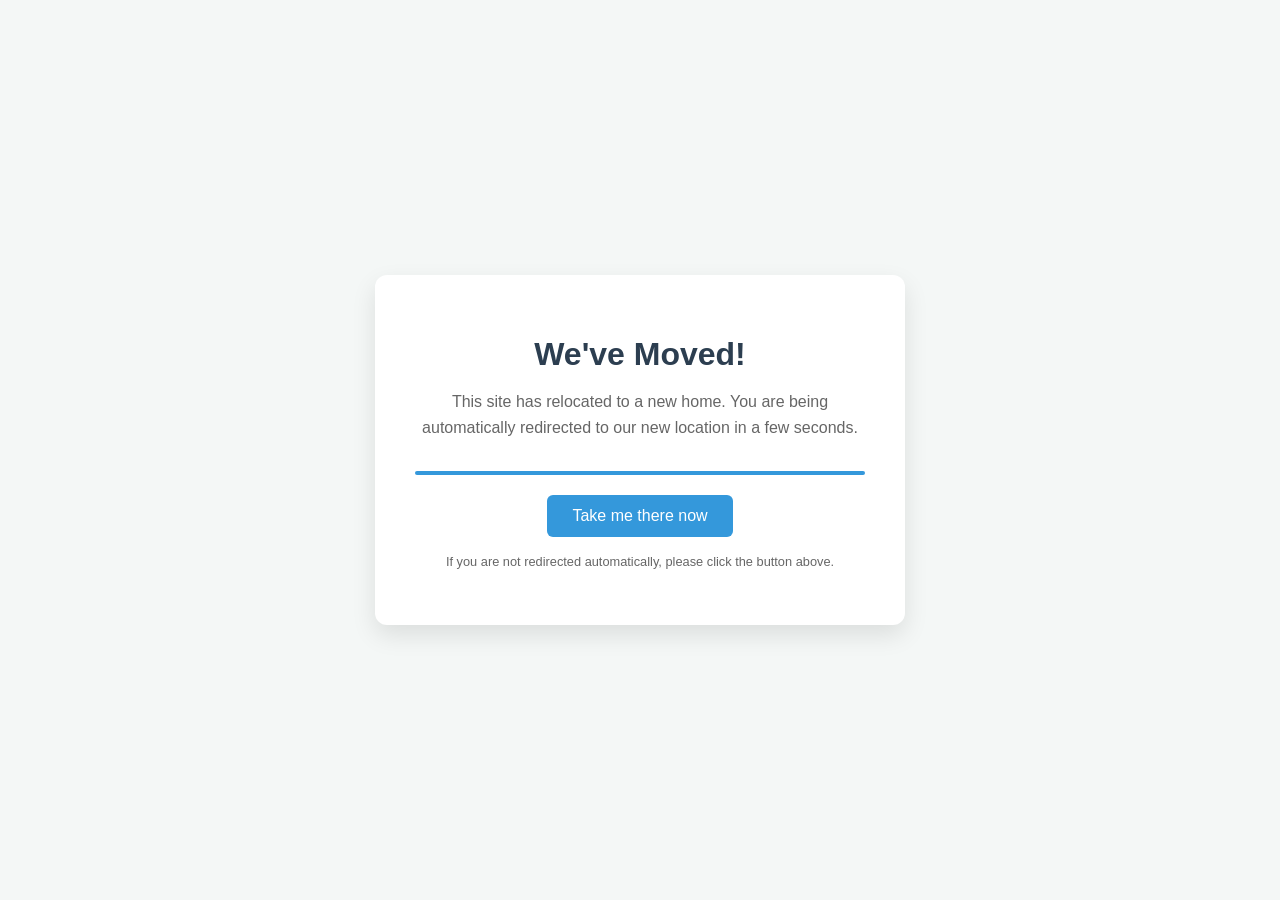
==== commit d330e6f3: "replacing with forward" ====
--- a/index.html
+++ b/index.html
@@ -1,735 +1,70 @@
 <!DOCTYPE html>
 <html lang="en">
 <head>
-  <meta charset="UTF-8">
-  <meta name="viewport" content="width=device-width, initial-scale=1">
-  <meta name="description" content="Dhamma Vinaya Monastery Pune - Thai Forest Tradition">
-  <title>DVMP | Dhamma Vinaya Monastery Pune</title>
-  <link rel="icon" href="favicon.svg" type="image/svg+xml">
-  <link rel="icon" href="favicon.svg" sizes="any">
-  <!-- Bootstrap -->
-  <link href="https://cdn.jsdelivr.net/npm/bootstrap@5.3.8/dist/css/bootstrap.min.css"
-        rel="stylesheet"
-        integrity="sha384-sRIl4kxILFvY47J16cr9ZwB07vP4J8+LH7qKQnuqkuIAvNWLzeN8tE5YBujZqJLB"
-        crossorigin="anonymous">
+    <meta charset="UTF-8">
+    <meta name="viewport" content="width=device-width, initial-scale=1.0">
+    <!-- Redirects after 5 seconds -->
+    <meta http-equiv="refresh" content="5;url=https://dhamma-vinaya.org/">
+    <title>We've Moved!</title>
+    <style>
+        body {
+            font-family: 'Segoe UI', Tahoma, Geneva, Verdana, sans-serif;
+            background-color: #f4f7f6;
+            display: flex;
+            align-items: center;
+            justify-content: center;
+            height: 100vh;
+            margin: 0;
+            color: #333;
+        }
+        .card {
+            background: white;
+            padding: 2.5rem;
+            border-radius: 12px;
+            box-shadow: 0 10px 25px rgba(0,0,0,0.1);
+            text-align: center;
+            max-width: 450px;
+            width: 90%;
+        }
+        h1 { margin-bottom: 10px; color: #2c3e50; }
+        p { line-height: 1.6; color: #666; }
+        .btn {
+            display: inline-block;
+            margin-top: 20px;
+            padding: 12px 25px;
+            background-color: #3498db;
+            color: white;
+            text-decoration: none;
+            border-radius: 6px;
+            transition: background 0.3s;
+        }
+        .btn:hover { background-color: #2980b9; }
+        .loader {
+            height: 4px;
+            width: 100%;
+            background: #eee;
+            margin-top: 30px;
+            border-radius: 2px;
+            overflow: hidden;
+        }
+        .loader-bar {
+            height: 100%;
+            width: 0;
+            background: #3498db;
+            animation: load 5s linear forwards;
+        }
+        @keyframes load { to { width: 100%; } }
+    </style>
+</head>
+<body>
+    <div class="card">
+        <h1>We've Moved!</h1>
+        <p>This site has relocated to a new home. You are being automatically redirected to our new location in a few seconds.</p>
+        
+        <div class="loader"><div class="loader-bar"></div></div>
 
-  <link rel="stylesheet" href="style.css">
-  <!-- PERFORMANCE -->
-  <link rel="preconnect" href="https://images.unsplash.com">
-  <link rel="preload" as="image" href="images/hero.webp" type="image/webp">
-</head>
-
-<body>
-
-<!-- NAV -->
-<nav class="navbar navbar-expand-lg navbar-dark fixed-top">
-  <div class="container">
-    <a class="navbar-brand fw-bold" href="#">DVMP</a>
-    <button class="navbar-toggler" data-bs-toggle="collapse" data-bs-target="#navMenu">
-      <span class="navbar-toggler-icon"></span>
-    </button>
-
-    <div class="collapse navbar-collapse" id="navMenu">
-      <ul class="navbar-nav ms-auto">
-        <li><a class="nav-link" href="#hero">Home</a></li>
-        <li><a class="nav-link" href="#about">About</a></li>
-        <li><a class="nav-link" href="#stupa">Stupa</a></li>
-        <li><a class="nav-link" href="#monks">Monks</a></li>
-        <li><a class="nav-link" href="#programs">Programs</a></li>
-        <li><a class="nav-link" href="#events">Events</a></li>
-        <li class="nav-item dropdown">
-          <a class="nav-link dropdown-toggle" href="#" role="button" data-bs-toggle="dropdown">
-            Dana
-          </a>
-          <ul class="dropdown-menu">
-            <li>
-              <a class="dropdown-item" href="#" data-bs-toggle="modal" data-bs-target="#donateModal">
-                Donate Now
-              </a>
-            </li>
-            <li>
-              <a class="dropdown-item" href="#support">
-                Importance of Dāna
-              </a>
-            </li>
-            <li>
-              <a class="dropdown-item" href="#dvr-section">
-                Dhamma Vinaya Ratna (DVR)
-              </a>
-            </li>
-          </ul>
-        </li>
-        <li><a class="nav-link" href="#visit">Visit</a></li>
-      </ul>
+        <a href="https://dhamma-vinaya.org/" class="btn">Take me there now</a>
+        <p style="font-size: 0.8rem; margin-top: 15px;">If you are not redirected automatically, please click the button above.</p>
     </div>
-  </div>
-</nav>
-
-<header id="hero" class="hero position-relative">
-
-  <div id="heroCarousel" class="carousel slide carousel-fade" data-bs-ride="carousel" data-bs-interval="6000" aria-label="Hero images">
-
-    <!-- Slides -->
-    <div class="carousel-inner">
-      <div class="carousel-item active">
-        <img src="images/hero.webp" class="d-block w-100 hero-img" alt="DVMP Khadakwasla Hills" loading="lazy">
-      </div>
-      <div class="carousel-item">
-        <img src="images/hero-2.webp" class="d-block w-100 hero-img" alt="Monastery Meditation Hall" loading="lazy">
-      </div>
-      <div class="carousel-item">
-        <img src="images/hero-4.webp" class="d-block w-100 hero-img" alt="Veluvan Meditation Park" loading="lazy">
-      </div>
-    </div>
-
-    <!-- Dark Overlay -->
-    <div class="hero-overlay"></div>
-
-    <!-- Hero Text (must be after overlay) -->
-    <div class="container text-center text-light position-absolute top-50 start-50 translate-middle">
-      <h1 class="display-4 fw-semibold">Dhamma Vinaya Monastery</h1>
-      <p class="lead">A Path to Universal Peace and Liberation</p>
-      <a href="#events" class="btn btn-primary">View Retreats</a>
-    </div>
-
-    <!-- Carousel controls -->
-    <button class="carousel-control-prev" type="button" data-bs-target="#heroCarousel" data-bs-slide="prev" aria-label="Previous slide">
-      <span class="carousel-control-prev-icon"></span>
-    </button>
-    <button class="carousel-control-next" type="button" data-bs-target="#heroCarousel" data-bs-slide="next" aria-label="Next slide">
-      <span class="carousel-control-next-icon"></span>
-    </button>
-
-  </div>
-</header>
-
-<!-- ABOUT -->
-<section id="about" class="section">
-  <div class="container">
-    <h2 class="section-title">About DVMP</h2>
-
-    <!-- Opening (Place + Feeling) -->
-    <p>
-      Welcome to <strong>Dhamma Vinaya Monastery Pune (DVMP)</strong>, a quiet 10-acre sanctuary
-      nestled in the serene landscapes of Agalambe near Khadakwasla. Rooted in the Thai Forest tradition,
-      the monastery offers a space for stillness, reflection, and direct practice of the Buddha’s path.
-    </p>
-
-    <!-- Core Meaning (Dhamma + Vinaya) -->
-    <p class="mt-3">
-      The foundation of this path lies in <em>Dhamma</em>—the universal truth—and <em>Vinaya</em>—the discipline
-      that supports its realization. When practiced together, they guide the mind toward clarity,
-      freedom, and the complete ending of suffering.
-    </p>
-    <p>
-      The first phase was inaugurated on the 2587th Buddha Jayanti (May 2023) By Thai Buddhist Monk Most Venerable Arayawangso Guruji, 
-      a renowned spiritual teacher and Dhamma scholar.
-    </p>
-
-    <!-- Key Highlights (now feels like natural expansion) -->
-    <div class="mt-5">
-      <h5 class="fw-semibold text-center mb-4">Key Highlights</h5>
-
-      <div class="row g-4">
-        <div class="col-md-4">
-          <div class="card program-card h-100">
-            <div class="card-body text-center">
-              <h6 class="fw-semibold">Holy Relics</h6>
-              <p class="mb-0">
-                A grand Sanchi-style Stupa housing sacred relics of the Buddha and the Arahants,
-                gifted by the Thai Sangha.
-              </p>
-            </div>
-          </div>
-        </div>
-
-        <div class="col-md-4">
-          <div class="card program-card h-100">
-            <div class="card-body text-center">
-              <h6 class="fw-semibold">Universal Vision</h6>
-              <p class="mb-0">
-                A center envisioned by Most Venerable Arayawangso Guruji to serve the welfare of all beings.
-              </p>
-            </div>
-          </div>
-        </div>
-
-        <div class="col-md-4">
-          <div class="card program-card h-100">
-            <div class="card-body text-center">
-              <h6 class="fw-semibold">Nature-Aligned</h6>
-              <p class="mb-0">
-                Adjoined by the 100-acre Veluvan Meditation Park (under construction), supporting walking meditation and seclusion.
-              </p>
-            </div>
-          </div>
-        </div>
-      </div>
-    </div>
-
-    <!-- Mission (now feels like conclusion of purpose) -->
-<div class="mt-5">
-  <h5 class="fw-semibold">Our Mission</h5>
-
-  <p>
-    To provide a dedicated space for the study and practice of Buddhist monastic discipline and meditation.
-     We believe that when <em>Dhamma</em> and <em>Vinaya</em> function together,
-    they lead to <strong>total unbinding</strong> and <strong>release from suffering</strong>.
-  </p>
-</div>
-
-    <!-- Origin (historical grounding at the end) -->
-    <div class="mt-4">
-  <p>
-    The monastery has been developed by the <strong>Bahujan Hitaya Samajik Bandhilki Sanstha (BHSBS)</strong>, Pune,
-    an organization established in 2015 with the intention of fostering the Indian society rooted in a dignified life for all,
-    guided by the principles of justice, liberty, equality, and fraternity.
-  </p>
-
-  <p class="mt-3">
-    Alongside its broader work in areas such as skill development and women’s empowerment,
-    BHSBS supports initiatives that nurture both understanding and practice of the Dhamma.
-    In July 2025, a monks ordination program was initiated, contributing to the gradual
-    establishment of a Sangha grounded in the study of Dhamma and the discipline of Vinaya.
-  </p>
-</div>
-
-  </div>
-</section>
-
-<!-- STUPA -->
-<section id="stupa" class="section bg-light">
-  <div class="container">
-    <h2 class="section-title">The Sacred Stupa</h2>
-
-    <div class="row align-items-center">
-      <div class="col-md-6">
-        <img src="images/stupa.webp"
-             class="img-fluid rounded"
-             alt="Stupa"
-             loading="lazy">
-      </div>
-
-      <div class="col-md-6">
-        <p>
-          A replica of the <strong>Great Stupa at Sanchi</strong>, serving as a beacon of faith. Unlike the Sanchi Stupa, it is hollow 
-          inside and contains <strong>two spacious meditation halls</strong> (2,700 sq ft each)—a perfect space for reflection, contemplation, and meditation. It enshrines sacred relics of the Buddha and the Arahants, gifted by the Thai Sangha.</p>
-        <p>The campus also has <strong>Meditation & Uposatha Halls</strong>, these are spacious halls designed for collective meditation and monastic ceremonies.
-           There is also <strong>Bhikkhu & Sadhaka Niwas</strong>, secluded residential quarters for monks and practitioners to live and meditate in peace.
-           The <strong>Administrative Building</strong> is the hub for managing monastery activities and course registrations.
-        </p>
-        <p>
-          These is also a <strong>Gypsy Vipassana Center</strong> coming up. It is Part of the 10-acre complex nearing completion. It will have 108 rooms and three large halls. 10-day Vipassana meditation courses will be offered soon, 
-          along with skill development, women’s empowerment, and cadre development programs.
-        </p>
-        <p>
-          The monastery is developing <strong>Veluvan Meditation Park</strong>, a 100-acre sacred forest inspired by the ancient Veluvana bamboo groves offered to the Buddha, reflecting simplicity, harmony, and contemplative living. 
-          Guided by Most Venerable Arayawangso Guruji, the project began with the planting of a Bodhi tree and is envisioned as a serene refuge with forest pathways, silent meditation areas, and spaces for inner stillness 
-          and connection with the Dhamma. Currently under construction.
-        </p>
-      </div>
-    </div>
-  </div>
-</section>
-
-<!-- MONKS -->
-<section id="monks" class="section">
-  <div class="container">
-    <h2 class="section-title">Monastic Community</h2>
-
-    <div class="row g-4">
-      <div class="col-md-4">
-        <div class="card monk-card text-center">
-          <img src="images/abbot.webp"
-               class="card-img-top"
-               alt="Monk"
-               loading="lazy">
-          <div class="card-body">
-            <h5>Abbot</h5>
-            <p>Most Venerable Arayawangso is a world-renowned meditation master and a senior figure in the Thai Forest Tradition. 
-              As the Abbot of both Buddhapojhariphunchai Monastery (Lamphun, Thailand) and Dhamma Vinaya Monastery (Pune, India), 
-              he serves as a spiritual bridge between the two nations.
-            </p>
-            <p>
-              Known for his strict adherence to monastic discipline and his expertise in deep meditation, "Guruji" has dedicated his life
-               to reviving the Buddhist heritage of South Asia.
-            </p>
-          </div>
-        </div>
-      </div>
-
-      <div class="col-md-4">
-        <div class="card monk-card text-center">
-          <img src="images/Monks-2.webp"
-               class="card-img-top"
-               alt="Monk"
-               loading="lazy">
-          <div class="card-body">
-            <h5>Resident Monk</h5>
-            <p>Teaching meditation and guiding practitioners. Under guidance of Most Venerable Arayawangso Guruji and the Sangha, 
-              Dhamma Vinaya Monastery Pune serves as a sanctuary for those seeking authentic Dhamma practice and mental peace in the modern world.</p>
-          </div>
-        </div>
-      </div>
-
-      <div class="col-md-4">
-        <div class="card monk-card text-center">
-          <img src="images/alms.webp"
-               class="card-img-top"
-               alt="Monk"
-               loading="lazy">
-          <div class="card-body">
-            <h5>Guruji</h5>
-            <p>Global Peace Ambassador, Leading "Bell of Peace" ceremonies across India and Pakistan to promote interfaith harmony.
-              Dharma Education, Guiding international practitioners through intensive retreats and the study of the Pāli Canon.
-Cultural Diplomacy, strengthening ties between Thailand and India through high-level Buddhist summits and Samvad initiatives.</p>
-          </div>
-        </div>
-      </div>
-
-    </div>
-  </div>
-</section>
-
-<!-- PROGRAMS -->
-<section id="programs" class="section bg-light">
-  <div class="container">
-    <h2 class="section-title">Programs</h2>
-
-    <div class="row g-4">
-
-      <div class="col-md-4">
-        <div class="card program-card">
-          <div class="card-body">
-            <h5>Morning Alms Round (Pindapata)</h5>
-            <p> Daily at 7:30am sharp the monks walk silently to receive food offerings from the community. Visitors are welcome to participate by offering food and cultivating the practice of generosity (dāna).</p>
-          </div>
-        </div>
-      </div>
-      
-      <div class="col-md-4">
-        <div class="card program-card">
-          <div class="card-body">
-            <h5>Bhojan Dāna / Sangha Dāna</h5>
-            <p>Daily at 8am sharp After the alms round, devotees gather at the monastery to offer the meal to the monks, including vegetables, fruits, and other food.</p>
-          </div>
-        </div>
-      </div>
-      
-      <div class="col-md-4">
-        <div class="card program-card">
-          <div class="card-body">
-            <h5>Morning Chanting & Meditation</h5>
-            <p>Daily at 4am The monastic day begins with early morning chanting followed by meditation practice. Devotees are welcome to join.</p>
-          </div>
-        </div>
-      </div>
-
-      <div class="col-md-4">
-        <div class="card program-card">
-          <div class="card-body">
-            <h5>Evening Chanting & Meditation</h5>
-            <p>Daily at 6pm The day concludes with evening chanting and meditation sessions. Devotees are welcome to join.</p>
-          </div>
-        </div>
-      </div>
-
-      <div class="col-md-4">
-        <div class="card program-card">
-          <div class="card-body">
-            <h5>Mega Dhamma Courses</h5>
-            <p>Enriching residential programs led by esteemed monks, 
-              such as Ven. Ananda Bhante ji (Mahabodhi Society, Bangalore).</p>
-          </div>
-        </div>
-      </div>
-
-      <div class="col-md-4">
-        <div class="card program-card">
-          <div class="card-body">
-            <h5>One-Day Retreats</h5>
-            <p>Regular one-day Dhamma camps for local and visiting practitioners.</p>
-          </div>
-        </div>
-      </div>
-
-      <div class="col-md-4">
-        <div class="card program-card">
-          <div class="card-body">
-            <h5>Meditation Practice</h5>
-            <p>Daily sessions focusing on Anapana and Vipassana for self-transformation and mental purification.</p>
-          </div>
-        </div>
-      </div>
-
-      <div class="col-md-4">
-        <div class="card program-card">
-          <div class="card-body">
-            <h5>Ceremonial Events</h5>
-            <p>Annual celebrations including Rains Retreat (Vassa), Kathin Chivardan and Buddha Jayanti.</p>
-          </div>
-        </div>
-      </div>
-
-    </div>
-  </div>
-</section>
-
-<!-- EVENTS (DYNAMIC) -->
-<section id="events" class="section">
-  <div class="container">
-    <h2 class="section-title">Upcoming Events</h2>
-    <div id="events-container" class="row g-4">
-    <div class="col-12 text-center" id="events-placeholder">
-      <div class="py-5">
-        <h5 class="text-muted">No Upcoming Events</h5>
-        <p class="text-muted fst-italic">
-          You are welcome to visit the monastery for daily practice.
-        </p>
-      </div>
-    </div>
-  </div>
-  </div>
-</section>
-
-<!-- SUPPORT -->
-<section id="support" class="section bg-light">
-  <div class="container">
-
-    <h2 class="section-title text-center">Support the Sangha</h2>
-
-    <!-- TOP CTA -->
-    <div class="text-center mb-4">
-      <p>Your generosity sustains the living practice of Dhamma and the monastic community.</p>
-      <button class="btn btn-primary btn-lg"
-              data-bs-toggle="modal"
-              data-bs-target="#donateModal">
-        Donate Now
-      </button>
-    </div>
-
-    <!-- DANA -->
-    <div id="dana-section" class="mt-5 text-center">
-      <h5 class="fw-semibold mb-3">The Practice of Dāna</h5>
-
-      <p>
-        In the teachings of the Buddha, <em>dāna</em> (generosity) is the foundation of spiritual practice.
-        Through giving, one cultivates compassion, reduces attachment, and supports the continuation
-        of the Dhamma in the world.
-      </p>
-
-      <p>
-        This monastery is sustained entirely through the voluntary contributions of practitioners
-        and well-wishers. Your support helps maintain the Sangha and preserve the teachings.
-      </p>
-
-      <button class="btn btn-primary mt-2"
-              data-bs-toggle="modal"
-              data-bs-target="#donateModal">
-        Offer Dāna
-      </button>
-    </div>
-
-    <!-- DVR -->
-    <div id="dvr-section" class="mt-5">
-      <div class="card border-0 shadow-sm p-4 text-center">
-        <h5 class="fw-semibold mb-3">Dhamma Vinaya Ratna (DVR)</h5>
-
-        <p>
-          Individuals who contribute ₹1000 per month are honored as
-          <strong>Dhamma Vinaya Ratna (DVR)</strong> — supporters who help sustain
-          the Dhamma for future generations.
-        </p>
-
-        <p>
-          Many devotees choose to offer one DVR per family member,
-          dedicating merit for their well-being and spiritual growth.
-        </p>
-
-        <p class="fw-semibold">
-          “Sabba-dānaṃ Dhamma-dānaṃ jināti”
-        </p>
-
-        <div class="mt-2">
-          <button class="btn btn-primary btn-sm"
-                  data-bs-toggle="modal"
-                  data-bs-target="#donateModal">
-            Become a DVR (₹1000/month)
-          </button>
-        </div>
-      </div>
-    </div>
-
-    <!-- DVR LIST -->
-    <div class="mt-5 text-center">
-      <h5 class="fw-semibold mb-3">Dhamma Vinaya Ratna Supporters</h5>
-
-      <div id="dvr-container" class="row g-3"></div>
-
-      <div class="mt-3">
-        <a href="dvr.html" class="btn btn-outline-secondary btn-sm">
-          View Full List
-        </a>
-      </div>
-    </div>
-
-    <!-- VOLUNTEER (hidden for now) -->
-    <div class="mt-5 text-center d-none" id="volunteer-section">
-      <h5 class="fw-semibold mb-3">Offer Your Time</h5>
-      <p>
-        Beyond financial support, volunteering is a meaningful way to contribute.
-        We will contact you when opportunities arise.
-      </p>
-
-      <a href="#" class="btn btn-outline-secondary">
-        Volunteer with Us
-      </a>
-    </div>
-
-    <!-- TAX -->
-    <div class="mt-5">
-      <div class="bg-light p-3 rounded small text-center">
-
-        <p class="mb-2">
-          Donations are eligible for tax exemption under Section 80G.
-        </p>
-
-        <p class="mb-2">
-          Bahujan Hitay Samajik Bandhilki Sanstha (BHSBS), Pune has obtained 80G exemption
-          vide Income Tax Dept. Pune’s letter
-          PN/CIT/(empt)/Tech/80G/431/2016-17/6168 Dt. 6/1/2017.
-        </p>
-
-        <p class="mb-0">
-          To receive a receipt, please share your payment confirmation,
-          full name, address, contact number, and PAN details at
-          <strong>info@dhamma-vinaya.org</strong>.
-        </p>
-
-      </div>
-    </div>
-
-  </div>
-</section>
-
-<!-- VISIT -->
-<section id="visit" class="section">
-  <div class="container">
-    <h2 class="section-title">Visit Us</h2>
-
-    <div class="row">
-
-      <!-- LEFT: LOCATION -->
-      <div class="col-md-6">
-        <p><strong> Dhamma Vinaya Monastery Pune (DVMP), Agalambe, near Khadakwasla, Pune.</strong></p>
-
-        <iframe
-          src="https://www.google.com/maps/embed?pb=!1m14!1m8!1m3!1d60563.075943008545!2d73.6161125!3d18.4295784!3m2!1i1024!2i768!4f13.1!3m3!1m2!1s0x3bc297004cb4c7e3%3A0xfdf79b9844638e13!2sDVMP%20PROJECT!5e0!3m2!1sen!2sin!4v1773744362329!5m2!1sen!2sin"
-          width="100%"
-          height="400"
-          style="border:0;"
-          loading="lazy">
-        </iframe>
-      </div>
-
-      <!-- RIGHT: INFO -->
-      <div class="col-md-6">
-
-        <!-- Visiting Hours -->
-        <div class="mb-4">
-          <h5 class="fw-semibold">Visiting Hours</h5>
-          <ul class="list-unstyled">
-            <li>Monday - Friday: 10:00 AM – 5:00 PM</li>
-            <li>Saturday - Sunday: 10:00 AM – 5:00 PM</li>
-            <li><strong>For devotees:</strong></li>
-            <li>Pindapāta (Alms Round): 7:30 AM</li>
-            <li>Sanghadāna: 8:00 AM</li>
-            <li>Morning Chanting & Meditation: 4:00 AM</li>
-            <li>Evening Chanting & Meditation: 6:00 PM</li>
-          </ul>
-        </div>
-
-        <!-- Contact -->
-        <div class="mb-4">
-          <h5 class="fw-semibold">Contact</h5>
-          <p class="mb-1">Nilesh Mainkar, Director</p>
-          <p class="mb-1">Phone: +91 77739 53952</p>
-          <p class="mb-1">Email: info@dhamma-vinaya.org</p>
-        </div>
-
-        <!-- Code of Conduct Preview -->
-        <div class="accordion" id="conductAccordion">
-          <div class="accordion-item">
-            <h2 class="accordion-header">
-              <button class="accordion-button collapsed"
-                      type="button"
-                      data-bs-toggle="collapse"
-                      data-bs-target="#conductCollapse">
-                Visitor Code of Conduct
-              </button>
-            </h2>
-
-            <div id="conductCollapse"
-                 class="accordion-collapse collapse"
-                 data-bs-parent="#conductAccordion">
-              <div class="accordion-body">
-
-                <p class="mb-2">
-                  Visitors are requested to maintain silence, dress modestly,
-                  and respect monastic boundaries at all times.
-                </p>
-
-                <ul>
-                  <li>Maintain silence and mindfulness</li>
-                  <li>Dress modestly (shoulders & knees covered)</li>
-                  <li>No photography without permission</li>
-                  <li>Respect restricted areas</li>
-                </ul>
-
-                <a href="conduct.html" class="btn btn-primary btn-sm mt-2">
-                  Read Full Code of Conduct
-                </a>
-
-              </div>
-            </div>
-          </div>
-        </div>
-
-      </div>
-
-    </div>
-  </div>
-</section>
-
-<!-- FOOTER -->
-<footer class="text-light py-3">
-  <div class="container small text-center">
-
-    <p class="mb-1">
-      <strong>Dhamma Vinaya Monastery Pune (DVMP)</strong> · Agalambe, near Khadakwasla, Pune
-    </p>
-
-    <p class="mb-0">
-      👤 Nilesh Mainkar (Director)
-      &nbsp;|&nbsp;
-      📞 <a href="tel:+917773953952" class="text-light text-decoration-none">+91 77739 53952</a>
-      &nbsp;|&nbsp;
-      ✉️ <a href="mailto:info@dhamma-vinaya.org" class="text-light text-decoration-none">info@dhamma-vinaya.org</a>
-    </p>
-
-  </div>
-</footer>
-
-<script src="https://cdn.jsdelivr.net/npm/bootstrap@5.3.8/dist/js/bootstrap.bundle.min.js"
-        integrity="sha384-FKyoEForCGlyvwx9Hj09JcYn3nv7wiPVlz7YYwJrWVcXK/BmnVDxM+D2scQbITxI"
-        crossorigin="anonymous"></script>
-
-<script src="script.js"></script>
-
-<div class="modal fade" id="donateModal" tabindex="-1">
-  <div class="modal-dialog modal-dialog-centered modal-lg">
-    <div class="modal-content">
-
-      <div class="modal-header">
-        <div>
-          <h5 class="modal-title fw-semibold mb-1">Make a Donation</h5>
-          <p class="small text-muted mb-0">
-            Support the Sangha and the continuation of Dhamma
-          </p>
-        </div>
-        <button type="button" class="btn-close" data-bs-dismiss="modal"></button>
-      </div>
-
-      <div class="modal-body">
-        <div class="px-2">
-          <div class="small text-muted mb-3">
-            <strong>Tax & Receipt:</strong><br>
-            Donations are eligible for 80G tax exemption.<br>
-            Please share payment confirmation, Name, Address, Contact Number and PAN at:
-            <br>
-            <a href="mailto:info@dhamma-vinaya.org">info@dhamma-vinaya.org</a>
-          </div>
-          <hr>
-          <!-- Tabs -->
-          <ul class="nav nav-tabs mb-3" id="donateTabs">
-            <li class="nav-item">
-              <button class="nav-link active" data-bs-toggle="tab" data-bs-target="#upi">
-                UPI
-              </button>
-            </li>
-            <li class="nav-item">
-              <button class="nav-link" data-bs-toggle="tab" data-bs-target="#bank">
-                Bank Transfer
-              </button>
-            </li>
-          </ul>
-
-          <div class="tab-content text-center">
-
-            <!-- UPI -->
-            <div class="tab-pane fade show active" id="upi">
-              <!-- <img src="images/payment.jpeg" class="img-fluid w-75 w-md-50 mb-3" alt="QR Code"> -->
-              <div class="text-center">
-                    <!-- Export PNG image with 1000px+ and keep square format and then use <img src="images/payment.png"      class="img-fluid mb-3"      alt="QR Code"> -->
-                    <img src="images/payment.jpeg"
-                      class="img-fluid mb-3"
-                      alt="Donation QR code"
-                      loading="lazy"
-                      decoding="async"
-                      width="900"
-                      height="1200"
-                      style="width: 100%; max-width: 360px; height: auto;">
-              </div>
-              <p class="small mb-2">
-                Scan QR code to donate instantly.
-              </p>
-              <button class="btn btn-outline-secondary btn-sm copy-btn"
-                      data-copy="hitay.28821@mahb">
-                Copy UPI ID
-              </button>
-
-            </div>
-
-            <!-- BANK -->
-            <div class="tab-pane fade" id="bank">
-
-              <div class="text-start small lh-sm">
-
-                <p class="mb-1"><strong>Bank:</strong> Bank of Maharashtra</p>
-
-                <p class="mb-1"><strong>Account Name:</strong> Bahujan Hitay Samajik Bandhilki Sanstha</p>
-
-                <p class="mb-1"><strong>Account No:</strong> 60234928821</p>
-
-                <p class="mb-1"><strong>IFSC:</strong> MAHB0001431</p>
-
-                <p class="mb-1"><strong>MICR:</strong> 411014052</p>
-
-                <p class="mb-1"><strong>PAN:</strong> AACTB6420H</p>
-
-              </div>
-<p class="small text-muted mt-3">
-  For <Strong>Dhamma Vinaya Ratna (DVR)</Strong>, please set up standing instruction with your bank
-  to contribute monthly.
-</p>
-            </div>
-
-          </div>
-        </div>
-      </div>
-
-    </div>
-  </div>
-</div>
-
-<!-- Mobile sticky button -->
-<div class="d-lg-none fixed-bottom p-2 bg-light border-top">
-  <button class="btn btn-primary w-100"
-          data-bs-toggle="modal"
-          data-bs-target="#donateModal">
-    Donate Now
-  </button>
-</div>
-
 </body>
-</html>+</html>
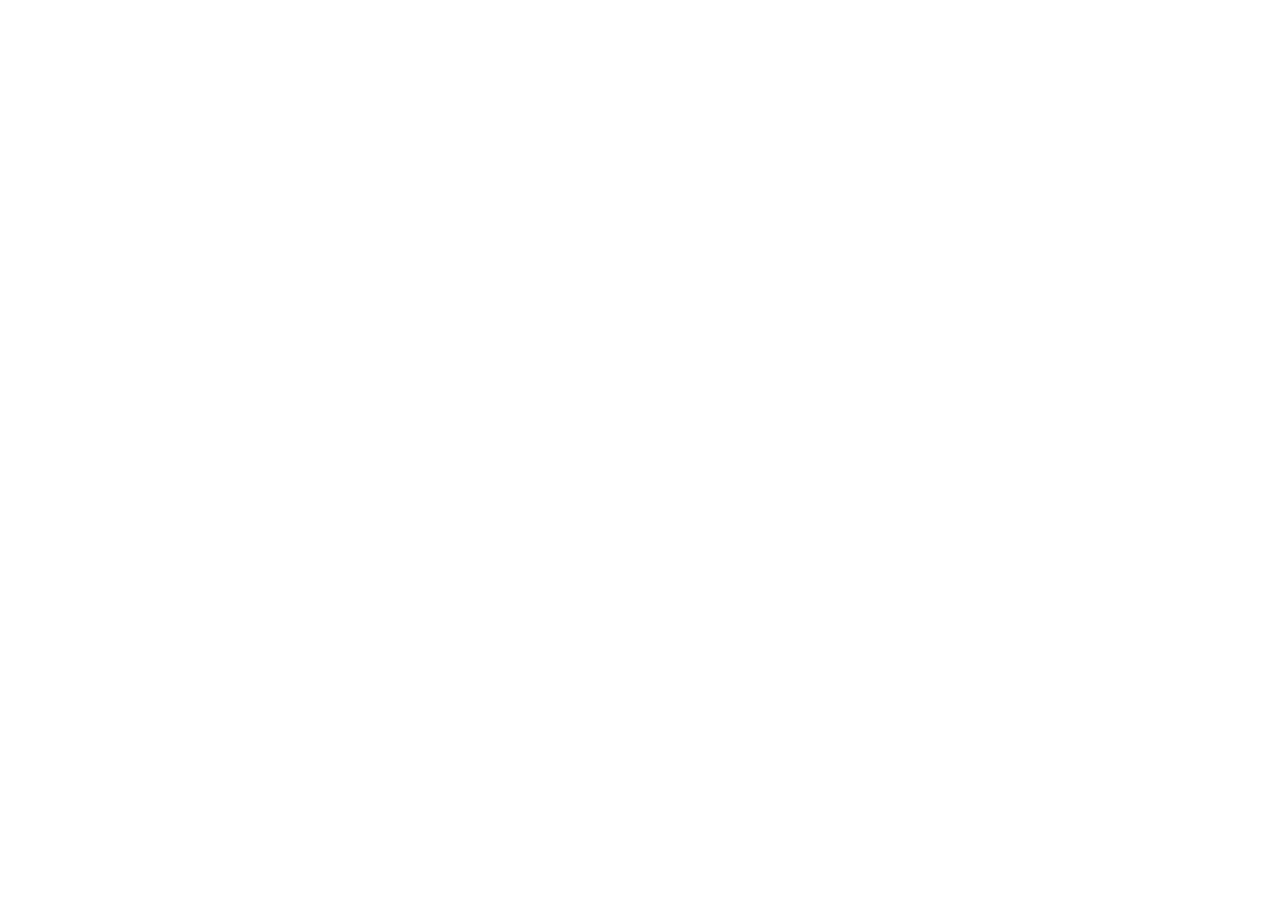
==== commit 679430c6: "changing interval to 0 for SEO" ====
--- a/index.html
+++ b/index.html
@@ -4,7 +4,7 @@
     <meta charset="UTF-8">
     <meta name="viewport" content="width=device-width, initial-scale=1.0">
     <!-- Redirects after 5 seconds -->
-    <meta http-equiv="refresh" content="5;url=https://dhamma-vinaya.org/">
+    <meta http-equiv="refresh" content="0;url=https://dhamma-vinaya.org/">
     <title>We've Moved!</title>
     <style>
         body {
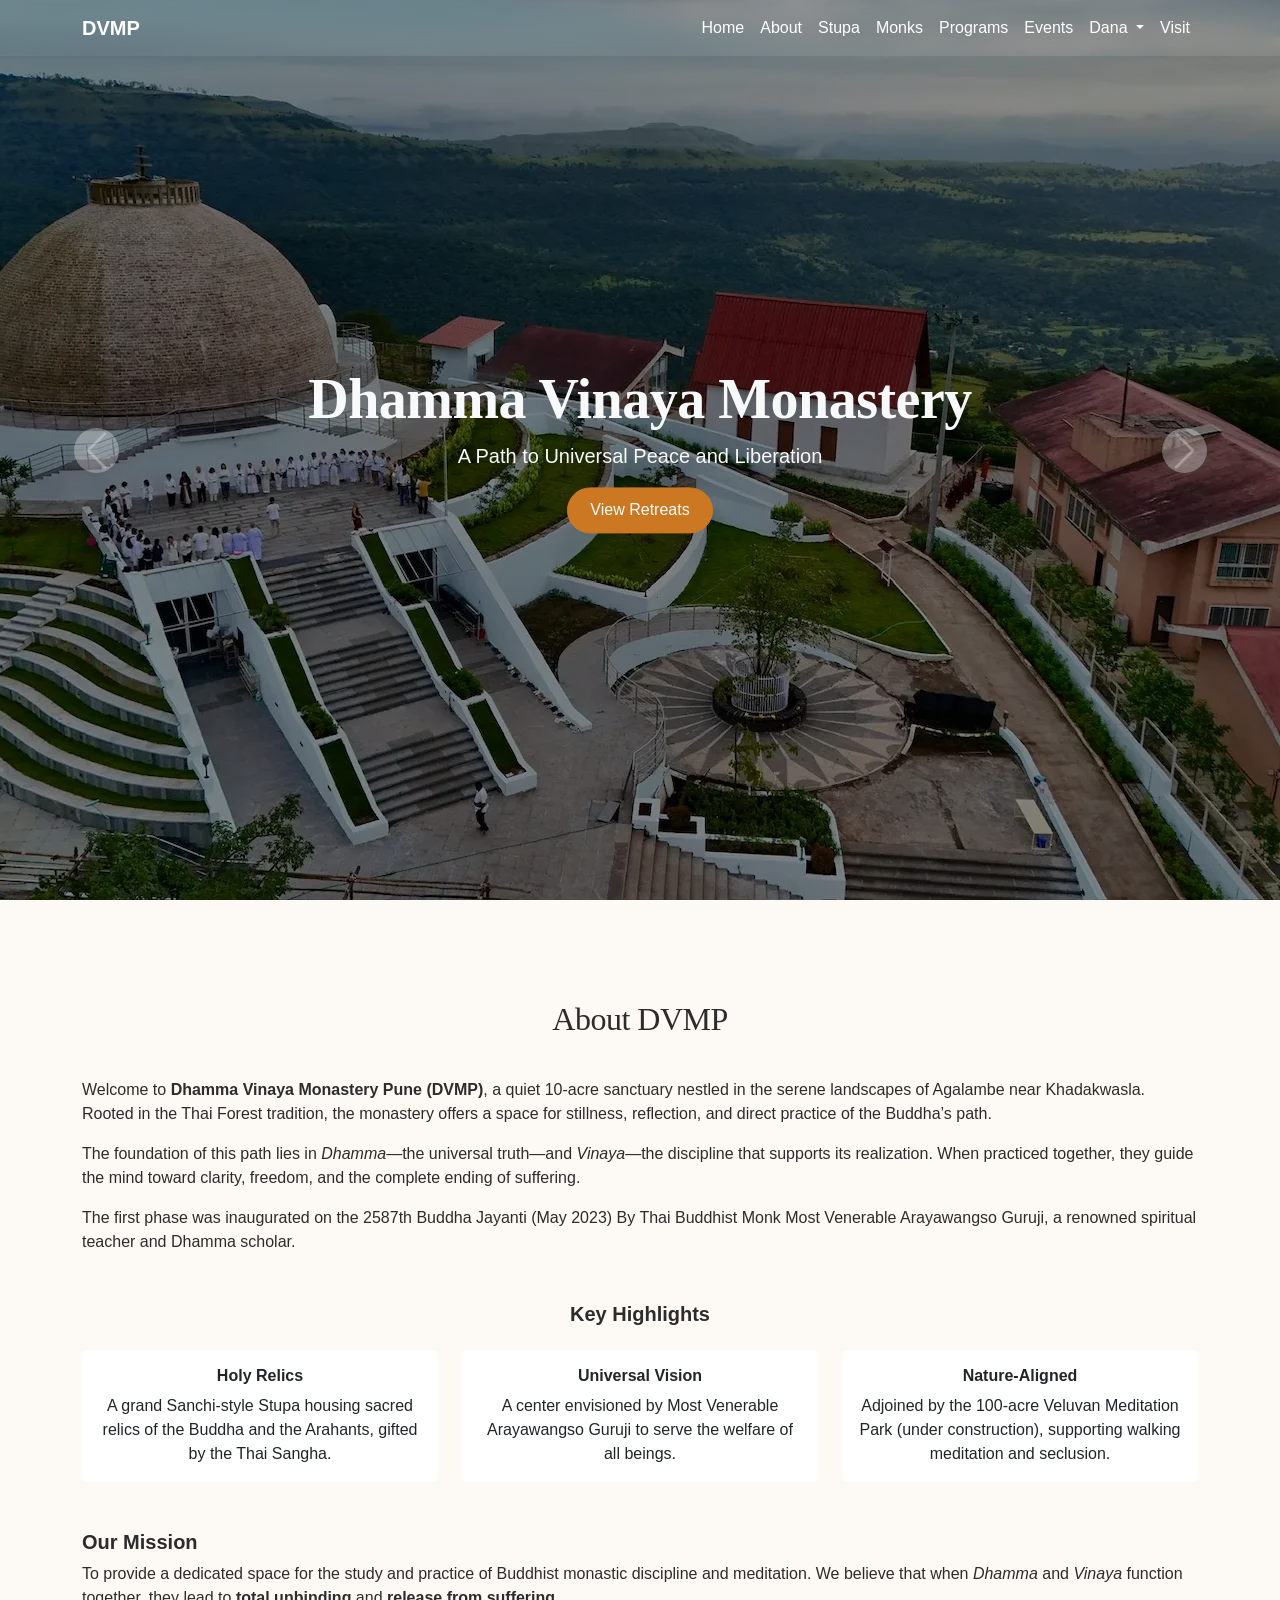
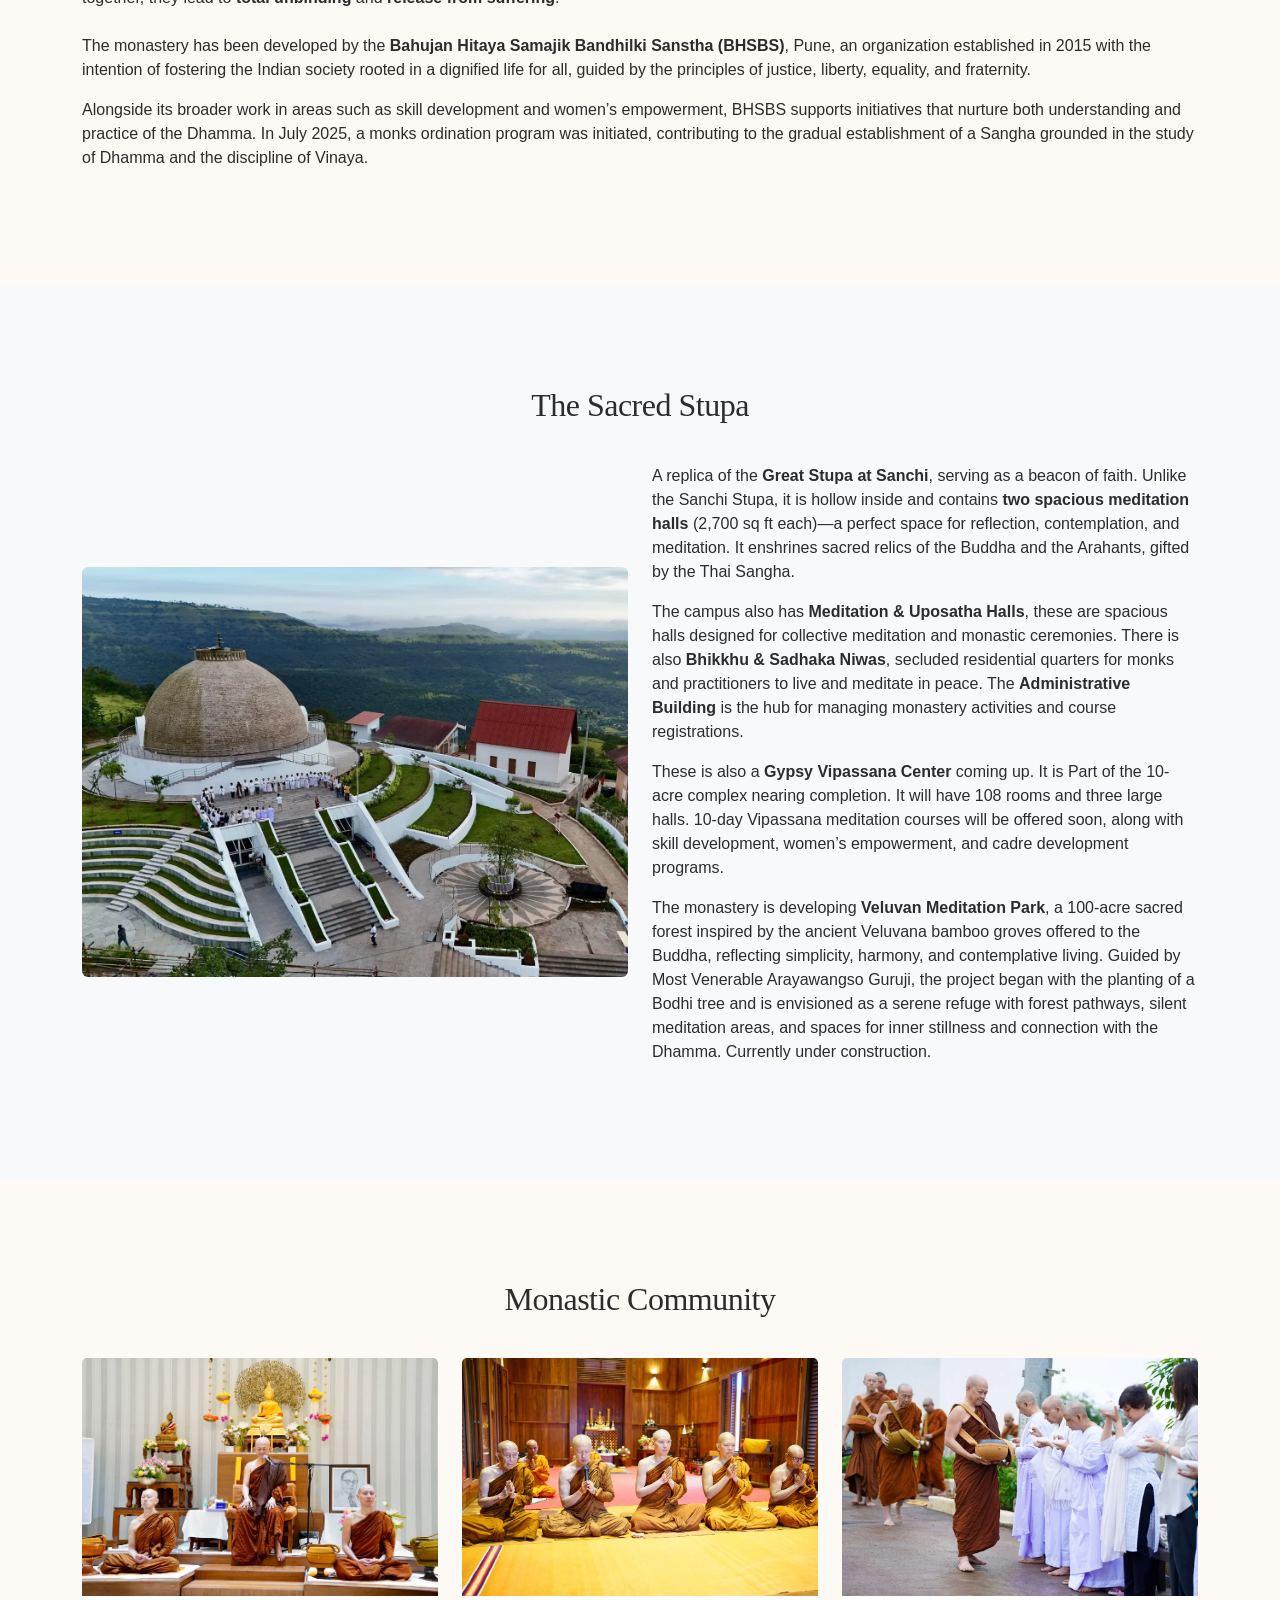
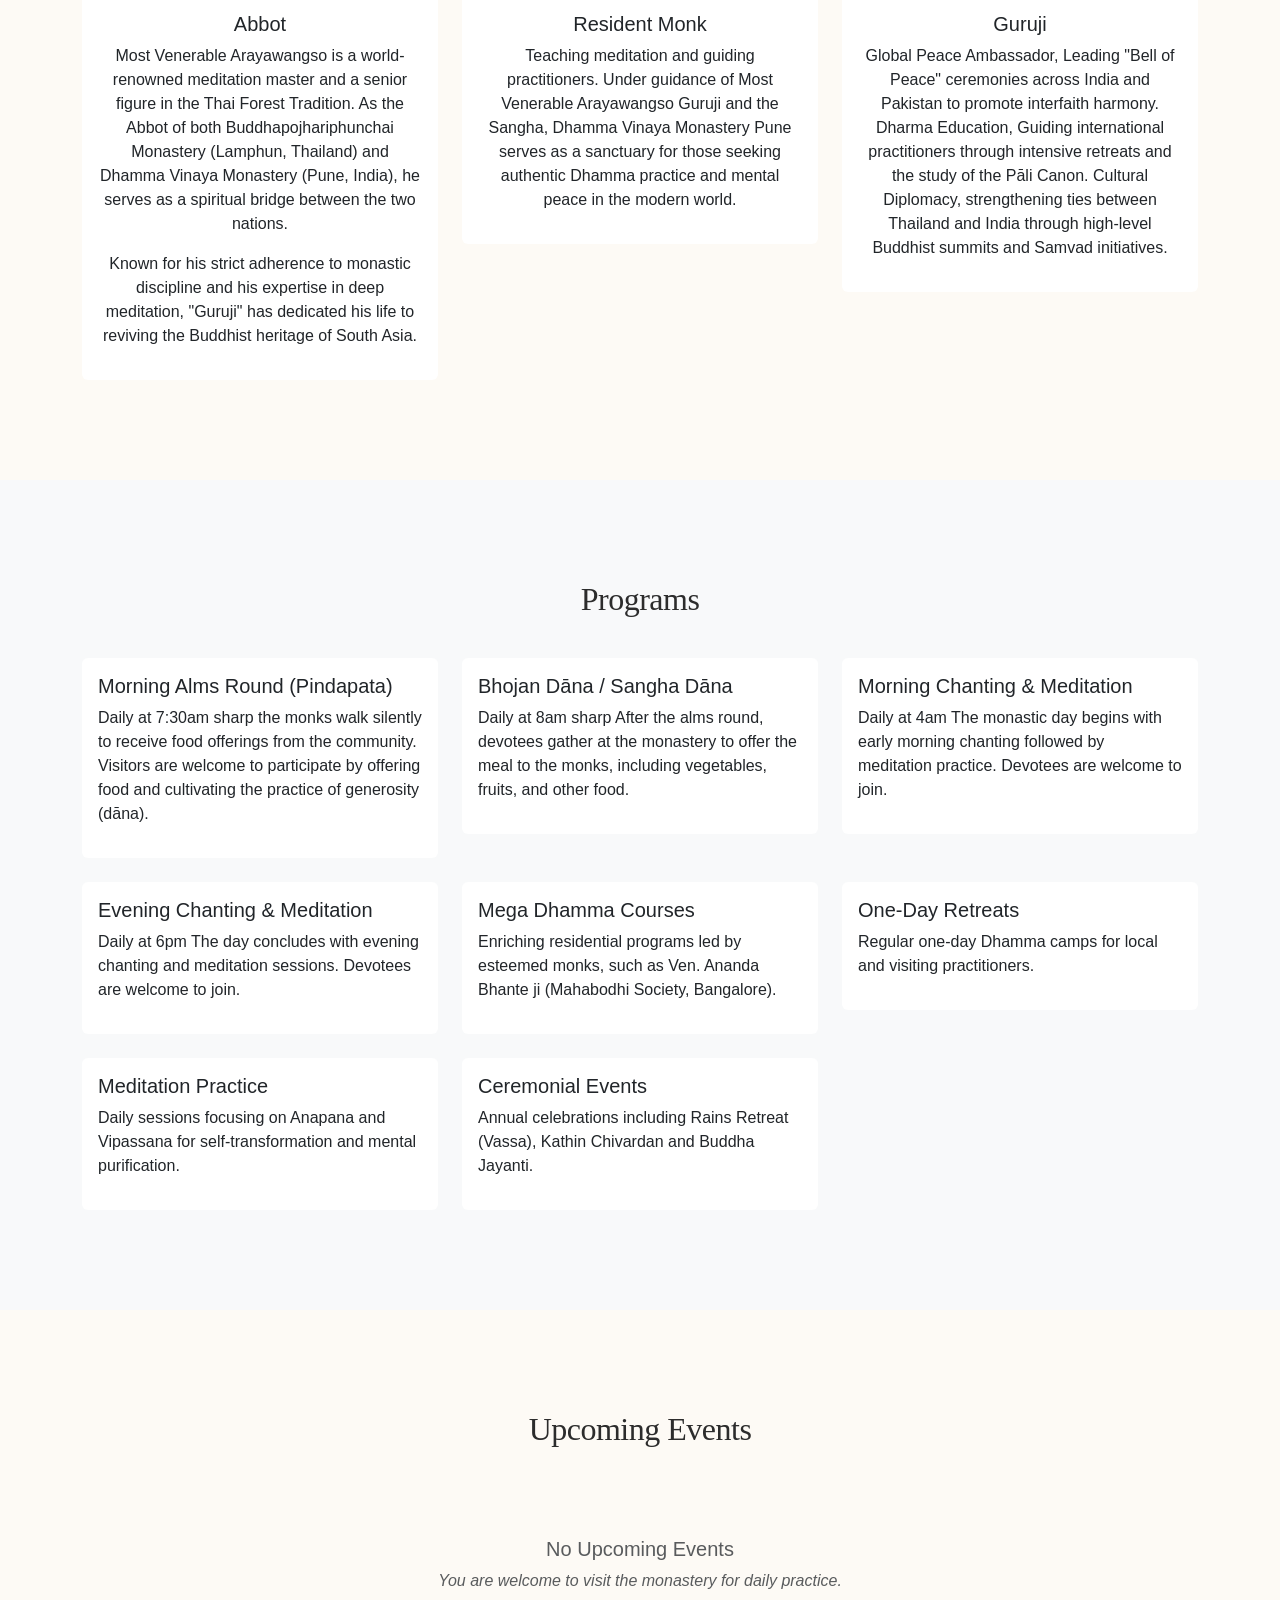
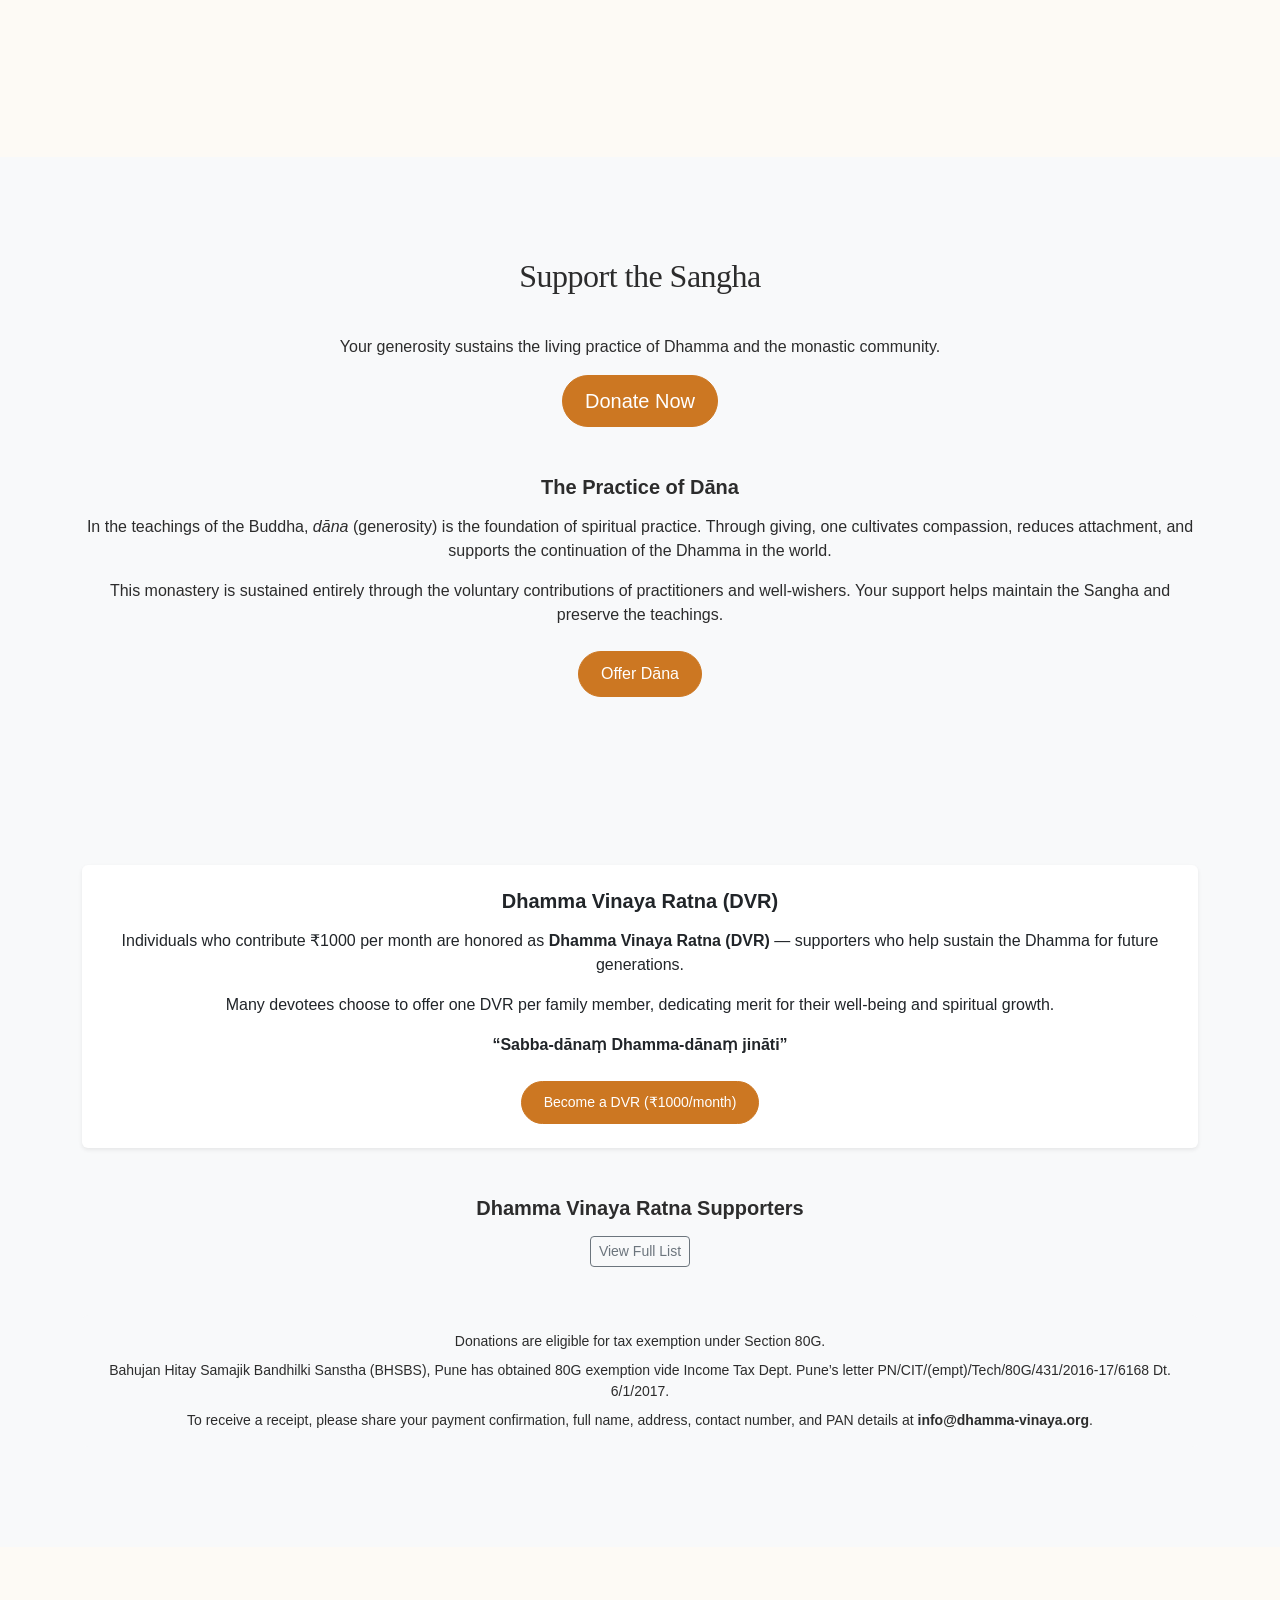
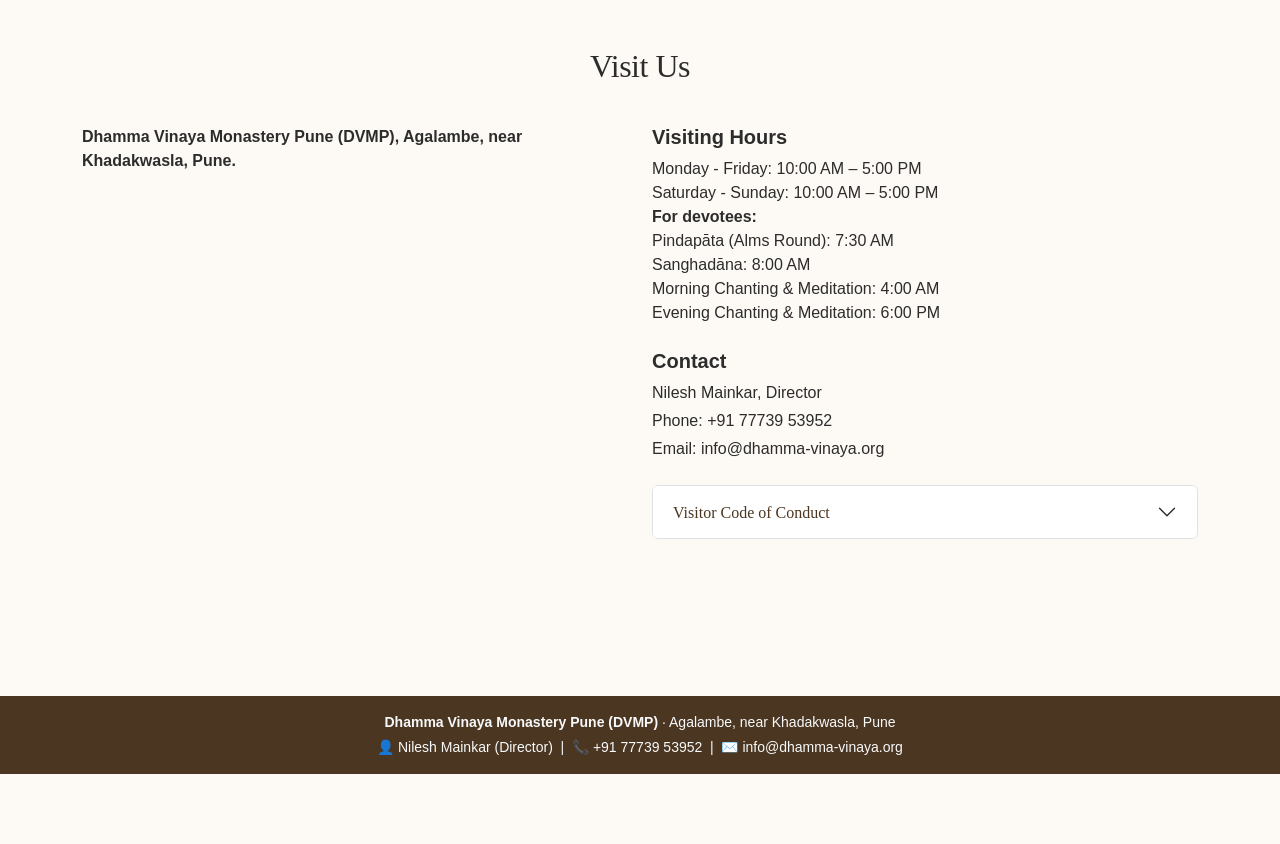
==== commit c81d3a39: "image fix." ====
--- a/index.html
+++ b/index.html
@@ -1,70 +1,735 @@
 <!DOCTYPE html>
 <html lang="en">
 <head>
-    <meta charset="UTF-8">
-    <meta name="viewport" content="width=device-width, initial-scale=1.0">
-    <!-- Redirects after 5 seconds -->
-    <meta http-equiv="refresh" content="0;url=https://dhamma-vinaya.org/">
-    <title>We've Moved!</title>
-    <style>
-        body {
-            font-family: 'Segoe UI', Tahoma, Geneva, Verdana, sans-serif;
-            background-color: #f4f7f6;
-            display: flex;
-            align-items: center;
-            justify-content: center;
-            height: 100vh;
-            margin: 0;
-            color: #333;
-        }
-        .card {
-            background: white;
-            padding: 2.5rem;
-            border-radius: 12px;
-            box-shadow: 0 10px 25px rgba(0,0,0,0.1);
-            text-align: center;
-            max-width: 450px;
-            width: 90%;
-        }
-        h1 { margin-bottom: 10px; color: #2c3e50; }
-        p { line-height: 1.6; color: #666; }
-        .btn {
-            display: inline-block;
-            margin-top: 20px;
-            padding: 12px 25px;
-            background-color: #3498db;
-            color: white;
-            text-decoration: none;
-            border-radius: 6px;
-            transition: background 0.3s;
-        }
-        .btn:hover { background-color: #2980b9; }
-        .loader {
-            height: 4px;
-            width: 100%;
-            background: #eee;
-            margin-top: 30px;
-            border-radius: 2px;
-            overflow: hidden;
-        }
-        .loader-bar {
-            height: 100%;
-            width: 0;
-            background: #3498db;
-            animation: load 5s linear forwards;
-        }
-        @keyframes load { to { width: 100%; } }
-    </style>
+  <meta charset="UTF-8">
+  <meta name="viewport" content="width=device-width, initial-scale=1">
+  <meta name="description" content="Dhamma Vinaya Monastery Pune - Thai Forest Tradition">
+  <title>DVMP | Dhamma Vinaya Monastery Pune</title>
+  <link rel="icon" href="favicon.svg" type="image/svg+xml">
+  <link rel="icon" href="favicon.svg" sizes="any">
+  <!-- Bootstrap -->
+  <link href="https://cdn.jsdelivr.net/npm/bootstrap@5.3.8/dist/css/bootstrap.min.css"
+        rel="stylesheet"
+        integrity="sha384-sRIl4kxILFvY47J16cr9ZwB07vP4J8+LH7qKQnuqkuIAvNWLzeN8tE5YBujZqJLB"
+        crossorigin="anonymous">
+
+  <link rel="stylesheet" href="style.css">
+  <!-- PERFORMANCE -->
+  <link rel="preconnect" href="https://images.unsplash.com">
+  <link rel="preload" as="image" href="images/hero.webp" type="image/webp">
 </head>
+
 <body>
-    <div class="card">
-        <h1>We've Moved!</h1>
-        <p>This site has relocated to a new home. You are being automatically redirected to our new location in a few seconds.</p>
-        
-        <div class="loader"><div class="loader-bar"></div></div>
-
-        <a href="https://dhamma-vinaya.org/" class="btn">Take me there now</a>
-        <p style="font-size: 0.8rem; margin-top: 15px;">If you are not redirected automatically, please click the button above.</p>
-    </div>
+
+<!-- NAV -->
+<nav class="navbar navbar-expand-lg navbar-dark fixed-top">
+  <div class="container">
+    <a class="navbar-brand fw-bold" href="#">DVMP</a>
+    <button class="navbar-toggler" data-bs-toggle="collapse" data-bs-target="#navMenu">
+      <span class="navbar-toggler-icon"></span>
+    </button>
+
+    <div class="collapse navbar-collapse" id="navMenu">
+      <ul class="navbar-nav ms-auto">
+        <li><a class="nav-link" href="#hero">Home</a></li>
+        <li><a class="nav-link" href="#about">About</a></li>
+        <li><a class="nav-link" href="#stupa">Stupa</a></li>
+        <li><a class="nav-link" href="#monks">Monks</a></li>
+        <li><a class="nav-link" href="#programs">Programs</a></li>
+        <li><a class="nav-link" href="#events">Events</a></li>
+        <li class="nav-item dropdown">
+          <a class="nav-link dropdown-toggle" href="#" role="button" data-bs-toggle="dropdown">
+            Dana
+          </a>
+          <ul class="dropdown-menu">
+            <li>
+              <a class="dropdown-item" href="#" data-bs-toggle="modal" data-bs-target="#donateModal">
+                Donate Now
+              </a>
+            </li>
+            <li>
+              <a class="dropdown-item" href="#support">
+                Importance of Dāna
+              </a>
+            </li>
+            <li>
+              <a class="dropdown-item" href="#dvr-section">
+                Dhamma Vinaya Ratna (DVR)
+              </a>
+            </li>
+          </ul>
+        </li>
+        <li><a class="nav-link" href="#visit">Visit</a></li>
+      </ul>
+    </div>
+  </div>
+</nav>
+
+<header id="hero" class="hero position-relative">
+
+  <div id="heroCarousel" class="carousel slide carousel-fade" data-bs-ride="carousel" data-bs-interval="6000" aria-label="Hero images">
+
+    <!-- Slides -->
+    <div class="carousel-inner">
+      <div class="carousel-item active">
+        <img src="images/hero.webp" class="d-block w-100 hero-img" alt="DVMP Khadakwasla Hills" loading="lazy">
+      </div>
+      <div class="carousel-item">
+        <img src="images/hero-2.webp" class="d-block w-100 hero-img" alt="Monastery Meditation Hall" loading="lazy">
+      </div>
+      <div class="carousel-item">
+        <img src="images/hero-4.webp" class="d-block w-100 hero-img" alt="Veluvan Meditation Park" loading="lazy">
+      </div>
+    </div>
+
+    <!-- Dark Overlay -->
+    <div class="hero-overlay"></div>
+
+    <!-- Hero Text (must be after overlay) -->
+    <div class="container text-center text-light position-absolute top-50 start-50 translate-middle">
+      <h1 class="display-4 fw-semibold">Dhamma Vinaya Monastery</h1>
+      <p class="lead">A Path to Universal Peace and Liberation</p>
+      <a href="#events" class="btn btn-primary">View Retreats</a>
+    </div>
+
+    <!-- Carousel controls -->
+    <button class="carousel-control-prev" type="button" data-bs-target="#heroCarousel" data-bs-slide="prev" aria-label="Previous slide">
+      <span class="carousel-control-prev-icon"></span>
+    </button>
+    <button class="carousel-control-next" type="button" data-bs-target="#heroCarousel" data-bs-slide="next" aria-label="Next slide">
+      <span class="carousel-control-next-icon"></span>
+    </button>
+
+  </div>
+</header>
+
+<!-- ABOUT -->
+<section id="about" class="section">
+  <div class="container">
+    <h2 class="section-title">About DVMP</h2>
+
+    <!-- Opening (Place + Feeling) -->
+    <p>
+      Welcome to <strong>Dhamma Vinaya Monastery Pune (DVMP)</strong>, a quiet 10-acre sanctuary
+      nestled in the serene landscapes of Agalambe near Khadakwasla. Rooted in the Thai Forest tradition,
+      the monastery offers a space for stillness, reflection, and direct practice of the Buddha’s path.
+    </p>
+
+    <!-- Core Meaning (Dhamma + Vinaya) -->
+    <p class="mt-3">
+      The foundation of this path lies in <em>Dhamma</em>—the universal truth—and <em>Vinaya</em>—the discipline
+      that supports its realization. When practiced together, they guide the mind toward clarity,
+      freedom, and the complete ending of suffering.
+    </p>
+    <p>
+      The first phase was inaugurated on the 2587th Buddha Jayanti (May 2023) By Thai Buddhist Monk Most Venerable Arayawangso Guruji, 
+      a renowned spiritual teacher and Dhamma scholar.
+    </p>
+
+    <!-- Key Highlights (now feels like natural expansion) -->
+    <div class="mt-5">
+      <h5 class="fw-semibold text-center mb-4">Key Highlights</h5>
+
+      <div class="row g-4">
+        <div class="col-md-4">
+          <div class="card program-card h-100">
+            <div class="card-body text-center">
+              <h6 class="fw-semibold">Holy Relics</h6>
+              <p class="mb-0">
+                A grand Sanchi-style Stupa housing sacred relics of the Buddha and the Arahants,
+                gifted by the Thai Sangha.
+              </p>
+            </div>
+          </div>
+        </div>
+
+        <div class="col-md-4">
+          <div class="card program-card h-100">
+            <div class="card-body text-center">
+              <h6 class="fw-semibold">Universal Vision</h6>
+              <p class="mb-0">
+                A center envisioned by Most Venerable Arayawangso Guruji to serve the welfare of all beings.
+              </p>
+            </div>
+          </div>
+        </div>
+
+        <div class="col-md-4">
+          <div class="card program-card h-100">
+            <div class="card-body text-center">
+              <h6 class="fw-semibold">Nature-Aligned</h6>
+              <p class="mb-0">
+                Adjoined by the 100-acre Veluvan Meditation Park (under construction), supporting walking meditation and seclusion.
+              </p>
+            </div>
+          </div>
+        </div>
+      </div>
+    </div>
+
+    <!-- Mission (now feels like conclusion of purpose) -->
+<div class="mt-5">
+  <h5 class="fw-semibold">Our Mission</h5>
+
+  <p>
+    To provide a dedicated space for the study and practice of Buddhist monastic discipline and meditation.
+     We believe that when <em>Dhamma</em> and <em>Vinaya</em> function together,
+    they lead to <strong>total unbinding</strong> and <strong>release from suffering</strong>.
+  </p>
+</div>
+
+    <!-- Origin (historical grounding at the end) -->
+    <div class="mt-4">
+  <p>
+    The monastery has been developed by the <strong>Bahujan Hitaya Samajik Bandhilki Sanstha (BHSBS)</strong>, Pune,
+    an organization established in 2015 with the intention of fostering the Indian society rooted in a dignified life for all,
+    guided by the principles of justice, liberty, equality, and fraternity.
+  </p>
+
+  <p class="mt-3">
+    Alongside its broader work in areas such as skill development and women’s empowerment,
+    BHSBS supports initiatives that nurture both understanding and practice of the Dhamma.
+    In July 2025, a monks ordination program was initiated, contributing to the gradual
+    establishment of a Sangha grounded in the study of Dhamma and the discipline of Vinaya.
+  </p>
+</div>
+
+  </div>
+</section>
+
+<!-- STUPA -->
+<section id="stupa" class="section bg-light">
+  <div class="container">
+    <h2 class="section-title">The Sacred Stupa</h2>
+
+    <div class="row align-items-center">
+      <div class="col-md-6">
+        <img src="images/stupa.webp"
+             class="img-fluid rounded"
+             alt="Stupa"
+             loading="lazy">
+      </div>
+
+      <div class="col-md-6">
+        <p>
+          A replica of the <strong>Great Stupa at Sanchi</strong>, serving as a beacon of faith. Unlike the Sanchi Stupa, it is hollow 
+          inside and contains <strong>two spacious meditation halls</strong> (2,700 sq ft each)—a perfect space for reflection, contemplation, and meditation. It enshrines sacred relics of the Buddha and the Arahants, gifted by the Thai Sangha.</p>
+        <p>The campus also has <strong>Meditation & Uposatha Halls</strong>, these are spacious halls designed for collective meditation and monastic ceremonies.
+           There is also <strong>Bhikkhu & Sadhaka Niwas</strong>, secluded residential quarters for monks and practitioners to live and meditate in peace.
+           The <strong>Administrative Building</strong> is the hub for managing monastery activities and course registrations.
+        </p>
+        <p>
+          These is also a <strong>Gypsy Vipassana Center</strong> coming up. It is Part of the 10-acre complex nearing completion. It will have 108 rooms and three large halls. 10-day Vipassana meditation courses will be offered soon, 
+          along with skill development, women’s empowerment, and cadre development programs.
+        </p>
+        <p>
+          The monastery is developing <strong>Veluvan Meditation Park</strong>, a 100-acre sacred forest inspired by the ancient Veluvana bamboo groves offered to the Buddha, reflecting simplicity, harmony, and contemplative living. 
+          Guided by Most Venerable Arayawangso Guruji, the project began with the planting of a Bodhi tree and is envisioned as a serene refuge with forest pathways, silent meditation areas, and spaces for inner stillness 
+          and connection with the Dhamma. Currently under construction.
+        </p>
+      </div>
+    </div>
+  </div>
+</section>
+
+<!-- MONKS -->
+<section id="monks" class="section">
+  <div class="container">
+    <h2 class="section-title">Monastic Community</h2>
+
+    <div class="row g-4">
+      <div class="col-md-4">
+        <div class="card monk-card text-center">
+          <img src="images/abbot.webp"
+               class="card-img-top"
+               alt="Monk"
+               loading="lazy">
+          <div class="card-body">
+            <h5>Abbot</h5>
+            <p>Most Venerable Arayawangso is a world-renowned meditation master and a senior figure in the Thai Forest Tradition. 
+              As the Abbot of both Buddhapojhariphunchai Monastery (Lamphun, Thailand) and Dhamma Vinaya Monastery (Pune, India), 
+              he serves as a spiritual bridge between the two nations.
+            </p>
+            <p>
+              Known for his strict adherence to monastic discipline and his expertise in deep meditation, "Guruji" has dedicated his life
+               to reviving the Buddhist heritage of South Asia.
+            </p>
+          </div>
+        </div>
+      </div>
+
+      <div class="col-md-4">
+        <div class="card monk-card text-center">
+          <img src="images/monks-2.webp"
+               class="card-img-top"
+               alt="Monk"
+               loading="lazy">
+          <div class="card-body">
+            <h5>Resident Monk</h5>
+            <p>Teaching meditation and guiding practitioners. Under guidance of Most Venerable Arayawangso Guruji and the Sangha, 
+              Dhamma Vinaya Monastery Pune serves as a sanctuary for those seeking authentic Dhamma practice and mental peace in the modern world.</p>
+          </div>
+        </div>
+      </div>
+
+      <div class="col-md-4">
+        <div class="card monk-card text-center">
+          <img src="images/alms.webp"
+               class="card-img-top"
+               alt="Monk"
+               loading="lazy">
+          <div class="card-body">
+            <h5>Guruji</h5>
+            <p>Global Peace Ambassador, Leading "Bell of Peace" ceremonies across India and Pakistan to promote interfaith harmony.
+              Dharma Education, Guiding international practitioners through intensive retreats and the study of the Pāli Canon.
+Cultural Diplomacy, strengthening ties between Thailand and India through high-level Buddhist summits and Samvad initiatives.</p>
+          </div>
+        </div>
+      </div>
+
+    </div>
+  </div>
+</section>
+
+<!-- PROGRAMS -->
+<section id="programs" class="section bg-light">
+  <div class="container">
+    <h2 class="section-title">Programs</h2>
+
+    <div class="row g-4">
+
+      <div class="col-md-4">
+        <div class="card program-card">
+          <div class="card-body">
+            <h5>Morning Alms Round (Pindapata)</h5>
+            <p> Daily at 7:30am sharp the monks walk silently to receive food offerings from the community. Visitors are welcome to participate by offering food and cultivating the practice of generosity (dāna).</p>
+          </div>
+        </div>
+      </div>
+      
+      <div class="col-md-4">
+        <div class="card program-card">
+          <div class="card-body">
+            <h5>Bhojan Dāna / Sangha Dāna</h5>
+            <p>Daily at 8am sharp After the alms round, devotees gather at the monastery to offer the meal to the monks, including vegetables, fruits, and other food.</p>
+          </div>
+        </div>
+      </div>
+      
+      <div class="col-md-4">
+        <div class="card program-card">
+          <div class="card-body">
+            <h5>Morning Chanting & Meditation</h5>
+            <p>Daily at 4am The monastic day begins with early morning chanting followed by meditation practice. Devotees are welcome to join.</p>
+          </div>
+        </div>
+      </div>
+
+      <div class="col-md-4">
+        <div class="card program-card">
+          <div class="card-body">
+            <h5>Evening Chanting & Meditation</h5>
+            <p>Daily at 6pm The day concludes with evening chanting and meditation sessions. Devotees are welcome to join.</p>
+          </div>
+        </div>
+      </div>
+
+      <div class="col-md-4">
+        <div class="card program-card">
+          <div class="card-body">
+            <h5>Mega Dhamma Courses</h5>
+            <p>Enriching residential programs led by esteemed monks, 
+              such as Ven. Ananda Bhante ji (Mahabodhi Society, Bangalore).</p>
+          </div>
+        </div>
+      </div>
+
+      <div class="col-md-4">
+        <div class="card program-card">
+          <div class="card-body">
+            <h5>One-Day Retreats</h5>
+            <p>Regular one-day Dhamma camps for local and visiting practitioners.</p>
+          </div>
+        </div>
+      </div>
+
+      <div class="col-md-4">
+        <div class="card program-card">
+          <div class="card-body">
+            <h5>Meditation Practice</h5>
+            <p>Daily sessions focusing on Anapana and Vipassana for self-transformation and mental purification.</p>
+          </div>
+        </div>
+      </div>
+
+      <div class="col-md-4">
+        <div class="card program-card">
+          <div class="card-body">
+            <h5>Ceremonial Events</h5>
+            <p>Annual celebrations including Rains Retreat (Vassa), Kathin Chivardan and Buddha Jayanti.</p>
+          </div>
+        </div>
+      </div>
+
+    </div>
+  </div>
+</section>
+
+<!-- EVENTS (DYNAMIC) -->
+<section id="events" class="section">
+  <div class="container">
+    <h2 class="section-title">Upcoming Events</h2>
+    <div id="events-container" class="row g-4">
+    <div class="col-12 text-center" id="events-placeholder">
+      <div class="py-5">
+        <h5 class="text-muted">No Upcoming Events</h5>
+        <p class="text-muted fst-italic">
+          You are welcome to visit the monastery for daily practice.
+        </p>
+      </div>
+    </div>
+  </div>
+  </div>
+</section>
+
+<!-- SUPPORT -->
+<section id="support" class="section bg-light">
+  <div class="container">
+
+    <h2 class="section-title text-center">Support the Sangha</h2>
+
+    <!-- TOP CTA -->
+    <div class="text-center mb-4">
+      <p>Your generosity sustains the living practice of Dhamma and the monastic community.</p>
+      <button class="btn btn-primary btn-lg"
+              data-bs-toggle="modal"
+              data-bs-target="#donateModal">
+        Donate Now
+      </button>
+    </div>
+
+    <!-- DANA -->
+    <div id="dana-section" class="mt-5 text-center">
+      <h5 class="fw-semibold mb-3">The Practice of Dāna</h5>
+
+      <p>
+        In the teachings of the Buddha, <em>dāna</em> (generosity) is the foundation of spiritual practice.
+        Through giving, one cultivates compassion, reduces attachment, and supports the continuation
+        of the Dhamma in the world.
+      </p>
+
+      <p>
+        This monastery is sustained entirely through the voluntary contributions of practitioners
+        and well-wishers. Your support helps maintain the Sangha and preserve the teachings.
+      </p>
+
+      <button class="btn btn-primary mt-2"
+              data-bs-toggle="modal"
+              data-bs-target="#donateModal">
+        Offer Dāna
+      </button>
+    </div>
+
+    <!-- DVR -->
+    <div id="dvr-section" class="mt-5">
+      <div class="card border-0 shadow-sm p-4 text-center">
+        <h5 class="fw-semibold mb-3">Dhamma Vinaya Ratna (DVR)</h5>
+
+        <p>
+          Individuals who contribute ₹1000 per month are honored as
+          <strong>Dhamma Vinaya Ratna (DVR)</strong> — supporters who help sustain
+          the Dhamma for future generations.
+        </p>
+
+        <p>
+          Many devotees choose to offer one DVR per family member,
+          dedicating merit for their well-being and spiritual growth.
+        </p>
+
+        <p class="fw-semibold">
+          “Sabba-dānaṃ Dhamma-dānaṃ jināti”
+        </p>
+
+        <div class="mt-2">
+          <button class="btn btn-primary btn-sm"
+                  data-bs-toggle="modal"
+                  data-bs-target="#donateModal">
+            Become a DVR (₹1000/month)
+          </button>
+        </div>
+      </div>
+    </div>
+
+    <!-- DVR LIST -->
+    <div class="mt-5 text-center">
+      <h5 class="fw-semibold mb-3">Dhamma Vinaya Ratna Supporters</h5>
+
+      <div id="dvr-container" class="row g-3"></div>
+
+      <div class="mt-3">
+        <a href="dvr.html" class="btn btn-outline-secondary btn-sm">
+          View Full List
+        </a>
+      </div>
+    </div>
+
+    <!-- VOLUNTEER (hidden for now) -->
+    <div class="mt-5 text-center d-none" id="volunteer-section">
+      <h5 class="fw-semibold mb-3">Offer Your Time</h5>
+      <p>
+        Beyond financial support, volunteering is a meaningful way to contribute.
+        We will contact you when opportunities arise.
+      </p>
+
+      <a href="#" class="btn btn-outline-secondary">
+        Volunteer with Us
+      </a>
+    </div>
+
+    <!-- TAX -->
+    <div class="mt-5">
+      <div class="bg-light p-3 rounded small text-center">
+
+        <p class="mb-2">
+          Donations are eligible for tax exemption under Section 80G.
+        </p>
+
+        <p class="mb-2">
+          Bahujan Hitay Samajik Bandhilki Sanstha (BHSBS), Pune has obtained 80G exemption
+          vide Income Tax Dept. Pune’s letter
+          PN/CIT/(empt)/Tech/80G/431/2016-17/6168 Dt. 6/1/2017.
+        </p>
+
+        <p class="mb-0">
+          To receive a receipt, please share your payment confirmation,
+          full name, address, contact number, and PAN details at
+          <strong>info@dhamma-vinaya.org</strong>.
+        </p>
+
+      </div>
+    </div>
+
+  </div>
+</section>
+
+<!-- VISIT -->
+<section id="visit" class="section">
+  <div class="container">
+    <h2 class="section-title">Visit Us</h2>
+
+    <div class="row">
+
+      <!-- LEFT: LOCATION -->
+      <div class="col-md-6">
+        <p><strong> Dhamma Vinaya Monastery Pune (DVMP), Agalambe, near Khadakwasla, Pune.</strong></p>
+
+        <iframe
+          src="https://www.google.com/maps/embed?pb=!1m14!1m8!1m3!1d60563.075943008545!2d73.6161125!3d18.4295784!3m2!1i1024!2i768!4f13.1!3m3!1m2!1s0x3bc297004cb4c7e3%3A0xfdf79b9844638e13!2sDVMP%20PROJECT!5e0!3m2!1sen!2sin!4v1773744362329!5m2!1sen!2sin"
+          width="100%"
+          height="400"
+          style="border:0;"
+          loading="lazy">
+        </iframe>
+      </div>
+
+      <!-- RIGHT: INFO -->
+      <div class="col-md-6">
+
+        <!-- Visiting Hours -->
+        <div class="mb-4">
+          <h5 class="fw-semibold">Visiting Hours</h5>
+          <ul class="list-unstyled">
+            <li>Monday - Friday: 10:00 AM – 5:00 PM</li>
+            <li>Saturday - Sunday: 10:00 AM – 5:00 PM</li>
+            <li><strong>For devotees:</strong></li>
+            <li>Pindapāta (Alms Round): 7:30 AM</li>
+            <li>Sanghadāna: 8:00 AM</li>
+            <li>Morning Chanting & Meditation: 4:00 AM</li>
+            <li>Evening Chanting & Meditation: 6:00 PM</li>
+          </ul>
+        </div>
+
+        <!-- Contact -->
+        <div class="mb-4">
+          <h5 class="fw-semibold">Contact</h5>
+          <p class="mb-1">Nilesh Mainkar, Director</p>
+          <p class="mb-1">Phone: +91 77739 53952</p>
+          <p class="mb-1">Email: info@dhamma-vinaya.org</p>
+        </div>
+
+        <!-- Code of Conduct Preview -->
+        <div class="accordion" id="conductAccordion">
+          <div class="accordion-item">
+            <h2 class="accordion-header">
+              <button class="accordion-button collapsed"
+                      type="button"
+                      data-bs-toggle="collapse"
+                      data-bs-target="#conductCollapse">
+                Visitor Code of Conduct
+              </button>
+            </h2>
+
+            <div id="conductCollapse"
+                 class="accordion-collapse collapse"
+                 data-bs-parent="#conductAccordion">
+              <div class="accordion-body">
+
+                <p class="mb-2">
+                  Visitors are requested to maintain silence, dress modestly,
+                  and respect monastic boundaries at all times.
+                </p>
+
+                <ul>
+                  <li>Maintain silence and mindfulness</li>
+                  <li>Dress modestly (shoulders & knees covered)</li>
+                  <li>No photography without permission</li>
+                  <li>Respect restricted areas</li>
+                </ul>
+
+                <a href="conduct.html" class="btn btn-primary btn-sm mt-2">
+                  Read Full Code of Conduct
+                </a>
+
+              </div>
+            </div>
+          </div>
+        </div>
+
+      </div>
+
+    </div>
+  </div>
+</section>
+
+<!-- FOOTER -->
+<footer class="text-light py-3">
+  <div class="container small text-center">
+
+    <p class="mb-1">
+      <strong>Dhamma Vinaya Monastery Pune (DVMP)</strong> · Agalambe, near Khadakwasla, Pune
+    </p>
+
+    <p class="mb-0">
+      👤 Nilesh Mainkar (Director)
+      &nbsp;|&nbsp;
+      📞 <a href="tel:+917773953952" class="text-light text-decoration-none">+91 77739 53952</a>
+      &nbsp;|&nbsp;
+      ✉️ <a href="mailto:info@dhamma-vinaya.org" class="text-light text-decoration-none">info@dhamma-vinaya.org</a>
+    </p>
+
+  </div>
+</footer>
+
+<script src="https://cdn.jsdelivr.net/npm/bootstrap@5.3.8/dist/js/bootstrap.bundle.min.js"
+        integrity="sha384-FKyoEForCGlyvwx9Hj09JcYn3nv7wiPVlz7YYwJrWVcXK/BmnVDxM+D2scQbITxI"
+        crossorigin="anonymous"></script>
+
+<script src="script.js"></script>
+
+<div class="modal fade" id="donateModal" tabindex="-1">
+  <div class="modal-dialog modal-dialog-centered modal-lg">
+    <div class="modal-content">
+
+      <div class="modal-header">
+        <div>
+          <h5 class="modal-title fw-semibold mb-1">Make a Donation</h5>
+          <p class="small text-muted mb-0">
+            Support the Sangha and the continuation of Dhamma
+          </p>
+        </div>
+        <button type="button" class="btn-close" data-bs-dismiss="modal"></button>
+      </div>
+
+      <div class="modal-body">
+        <div class="px-2">
+          <div class="small text-muted mb-3">
+            <strong>Tax & Receipt:</strong><br>
+            Donations are eligible for 80G tax exemption.<br>
+            Please share payment confirmation, Name, Address, Contact Number and PAN at:
+            <br>
+            <a href="mailto:info@dhamma-vinaya.org">info@dhamma-vinaya.org</a>
+          </div>
+          <hr>
+          <!-- Tabs -->
+          <ul class="nav nav-tabs mb-3" id="donateTabs">
+            <li class="nav-item">
+              <button class="nav-link active" data-bs-toggle="tab" data-bs-target="#upi">
+                UPI
+              </button>
+            </li>
+            <li class="nav-item">
+              <button class="nav-link" data-bs-toggle="tab" data-bs-target="#bank">
+                Bank Transfer
+              </button>
+            </li>
+          </ul>
+
+          <div class="tab-content text-center">
+
+            <!-- UPI -->
+            <div class="tab-pane fade show active" id="upi">
+              <!-- <img src="images/payment.jpeg" class="img-fluid w-75 w-md-50 mb-3" alt="QR Code"> -->
+              <div class="text-center">
+                    <!-- Export PNG image with 1000px+ and keep square format and then use <img src="images/payment.png"      class="img-fluid mb-3"      alt="QR Code"> -->
+                    <img src="images/payment.jpeg"
+                      class="img-fluid mb-3"
+                      alt="Donation QR code"
+                      loading="lazy"
+                      decoding="async"
+                      width="900"
+                      height="1200"
+                      style="width: 100%; max-width: 360px; height: auto;">
+              </div>
+              <p class="small mb-2">
+                Scan QR code to donate instantly.
+              </p>
+              <button class="btn btn-outline-secondary btn-sm copy-btn"
+                      data-copy="hitay.28821@mahb">
+                Copy UPI ID
+              </button>
+
+            </div>
+
+            <!-- BANK -->
+            <div class="tab-pane fade" id="bank">
+
+              <div class="text-start small lh-sm">
+
+                <p class="mb-1"><strong>Bank:</strong> Bank of Maharashtra</p>
+
+                <p class="mb-1"><strong>Account Name:</strong> Bahujan Hitay Samajik Bandhilki Sanstha</p>
+
+                <p class="mb-1"><strong>Account No:</strong> 60234928821</p>
+
+                <p class="mb-1"><strong>IFSC:</strong> MAHB0001431</p>
+
+                <p class="mb-1"><strong>MICR:</strong> 411014052</p>
+
+                <p class="mb-1"><strong>PAN:</strong> AACTB6420H</p>
+
+              </div>
+<p class="small text-muted mt-3">
+  For <Strong>Dhamma Vinaya Ratna (DVR)</Strong>, please set up standing instruction with your bank
+  to contribute monthly.
+</p>
+            </div>
+
+          </div>
+        </div>
+      </div>
+
+    </div>
+  </div>
+</div>
+
+<!-- Mobile sticky button -->
+<div class="d-lg-none fixed-bottom p-2 bg-light border-top">
+  <button class="btn btn-primary w-100"
+          data-bs-toggle="modal"
+          data-bs-target="#donateModal">
+    Donate Now
+  </button>
+</div>
+
 </body>
-</html>
+</html>
--- a/style.css
+++ b/style.css
@@ -0,0 +1,387 @@
+:root {
+  --primary: #CC7722;
+  --secondary: #4B3621;
+
+  /* Accent = focus color (warm gold) */
+  --accent: #E6A85C;
+  --accent-rgb: 230, 168, 92;
+
+  --bg: #fdfaf5;
+
+  --secondary-rgb: 75, 54, 33;
+
+  /* focus glow */
+  --focus-ring: rgba(var(--accent-rgb), 0.35);
+}
+
+/* =========================
+   GLOBAL BASE
+========================= */
+
+body {
+  font-family: -apple-system, BlinkMacSystemFont, "Segoe UI", sans-serif;
+  background: var(--bg);
+  color: #2c2c2c;
+  -webkit-font-smoothing: antialiased;
+}
+
+h1, h2, h3 {
+  font-family: Georgia, serif;
+  letter-spacing: -0.5px;
+}
+
+.section {
+  padding: 100px 0;
+}
+
+.section-title {
+  text-align: center;
+  margin-bottom: 40px;
+}
+
+/* =========================
+   HERO
+========================= */
+
+.hero {
+  height: 100vh;
+  position: relative;
+  overflow: hidden;
+}
+
+.hero-img {
+  height: 100vh;
+  width: 100%;
+  object-fit: cover;
+}
+
+.hero-overlay {
+  position: absolute;
+  inset: 0;
+  background: rgba(0,0,0,0.45);
+  z-index: 1;
+  pointer-events: none;
+}
+
+.hero .container {
+  position: relative;
+  z-index: 2;
+}
+
+/* carousel controls */
+.carousel-control-prev,
+.carousel-control-next {
+  z-index: 3;
+}
+
+.carousel-control-prev-icon,
+.carousel-control-next-icon {
+  background-color: rgba(255,255,255,0.6);
+  border-radius: 50%;
+  width: 45px;
+  height: 45px;
+  transition: 0.3s;
+}
+
+.carousel-control-prev:hover .carousel-control-prev-icon,
+.carousel-control-next:hover .carousel-control-next-icon {
+  background-color: rgba(255,255,255,0.9);
+  transform: scale(1.1);
+}
+
+/* =========================
+   NAVBAR
+========================= */
+
+.navbar {
+  backdrop-filter: blur(10px);
+  background-color: rgba(255, 255, 255, 0.08);
+  transition: 0.3s;
+}
+
+.navbar.navbar-scrolled {
+  background-color: rgba(75, 54, 33, 0.9);
+  box-shadow: 0 4px 20px rgba(0,0,0,0.1);
+}
+
+.navbar .nav-link {
+  color: #fff;
+}
+
+/* =========================
+   CARDS
+========================= */
+
+.program-card,
+.monk-card {
+  border: none;
+  transition: transform 0.3s;
+}
+
+.program-card:hover,
+.monk-card:hover {
+  transform: translateY(-5px);
+}
+
+.event-card {
+  border: none;
+  border-radius: 12px;
+  padding: 20px;
+  background: #fff;
+  box-shadow: 0 10px 30px rgba(0,0,0,0.05);
+  transition: 0.3s;
+}
+
+.event-card:hover {
+  transform: translateY(-6px);
+}
+
+/* =========================
+   BUTTONS
+========================= */
+
+.btn-primary {
+  background: var(--primary);
+  border-color: var(--primary);
+  border-radius: 30px;
+  padding: 10px 22px;
+  transition: 0.2s;
+}
+
+.btn-primary:hover {
+  background: var(--secondary);
+  border-color: var(--secondary);
+}
+
+/* remove ALL default focus visuals */
+.btn:focus,
+.btn:active {
+  outline: none !important;
+  box-shadow: none !important;
+}
+
+/* keyboard only */
+.btn:focus-visible {
+  box-shadow: 0 0 0 0.2rem var(--focus-ring);
+}
+
+/* =========================
+   LINKS / MICRO INTERACTION
+========================= */
+
+a {
+  transition: 0.2s;
+}
+
+a:hover {
+  opacity: 0.8;
+}
+
+/* =========================
+   FOOTER
+========================= */
+
+footer {
+  background: var(--secondary);
+}
+
+/* =========================
+   ACCORDION
+========================= */
+
+#visit .accordion-button {
+  color: var(--secondary);
+}
+
+#visit .accordion-button:not(.collapsed) {
+  background-color: rgba(204, 119, 34, 0.1);
+  color: var(--secondary);
+}
+
+#visit .accordion-button:focus {
+  box-shadow: none;
+}
+
+/* =========================
+   NAV TABS
+========================= */
+
+.nav-tabs .nav-link {
+  color: var(--secondary);
+}
+
+.nav-tabs .nav-link:hover {
+  color: var(--primary);
+}
+
+.nav-tabs .nav-link.active {
+  color: var(--secondary);
+  background-color: rgba(204, 119, 34, 0.08);
+  border-color: var(--primary) var(--primary) #fff;
+}
+
+/* keyboard only */
+.nav-tabs .nav-link:focus,
+.nav-tabs .nav-link:active {
+  outline: none;
+  box-shadow: none;
+}
+
+.nav-tabs .nav-link:focus-visible {
+  outline: 2px solid var(--accent);
+  outline-offset: -2px;
+}
+
+/* =========================
+   DROPDOWN
+========================= */
+
+.dropdown-item:focus,
+.dropdown-item:active {
+  outline: none;
+  box-shadow: none;
+}
+
+.dropdown-item:focus-visible {
+  background-color: rgba(204, 119, 92, 0.18);
+  color: var(--secondary);
+}
+
+/* =========================
+   NAV FOCUS (IMPORTANT FIX)
+========================= */
+
+/* mouse click = nothing */
+.navbar .nav-link:focus,
+.navbar .nav-link:active {
+  outline: none;
+  box-shadow: none;
+}
+
+/* keyboard only (visible on dark navbar) */
+.navbar .nav-link:focus-visible {
+  outline: 2px solid #ffffff;
+  outline-offset: 3px;
+}
+
+/* =========================
+   GLOBAL FOCUS SYSTEM
+========================= */
+
+/* remove click focus entirely */
+:focus:not(:focus-visible) {
+  outline: none !important;
+  box-shadow: none !important;
+}
+
+/* keyboard focus default */
+:focus-visible {
+  outline: 2px solid var(--accent);
+  outline-offset: 2px;
+}
+
+/* =========================
+   MODAL + SMALL UI
+========================= */
+
+.modal-body img {
+  max-width: 220px;
+}
+
+.copy-btn {
+  font-size: 0.8rem;
+  margin-left: 8px;
+}
+
+/* DVR anchor offset fix */
+#dvr-section {
+  padding-top: 120px;
+  margin-top: -120px;
+}
+
+/* mobile spacing fix */
+body {
+  padding-bottom: 70px;
+}
+
+/* =========================
+   FORCE REMOVE BOOTSTRAP BLUE STATES
+========================= */
+
+/* BUTTONS (mouse + keyboard) */
+.btn:focus,
+.btn:active,
+.btn:focus:active {
+  outline: none !important;
+  box-shadow: none !important;
+}
+
+/* force custom keyboard focus */
+.btn:focus-visible {
+  box-shadow: 0 0 0 0.2rem var(--focus-ring) !important;
+}
+
+/* DROPDOWN ITEMS (Dana submenu blue fix) */
+.dropdown-item:focus,
+.dropdown-item:active,
+.dropdown-item:focus:active {
+  background-color: rgba(204, 168, 92, 0.18) !important;
+  color: var(--secondary) !important;
+  outline: none !important;
+  box-shadow: none !important;
+}
+
+/* NAV LINKS (remove blue flash) */
+.nav-link:focus,
+.nav-link:active {
+  outline: none !important;
+  box-shadow: none !important;
+}
+
+/* keyboard nav only */
+.navbar .nav-link:focus-visible {
+  outline: 2px solid #ffffff !important;
+  outline-offset: 3px;
+}
+
+/* ============================= */
+/* HARD RESET BOOTSTRAP BUTTON STATES */
+/* ============================= */
+
+.btn,
+.btn:focus,
+.btn:active,
+.btn:focus-visible,
+.btn-primary,
+.btn-primary:focus,
+.btn-primary:active,
+.btn-primary:focus-visible {
+  outline: none !important;
+  box-shadow: none !important;
+}
+
+/* NORMAL STATE */
+.btn-primary {
+  background-color: var(--primary) !important;
+  border-color: var(--primary) !important;
+}
+
+/* HOVER */
+.btn-primary:hover {
+  background-color: var(--secondary) !important;
+  border-color: var(--secondary) !important;
+}
+
+/* ACTIVE (CLICK HOLD) */
+.btn-primary:active {
+  background-color: var(--secondary) !important;
+  border-color: var(--secondary) !important;
+}
+
+/* FOCUS (keyboard only styling — subtle but visible) */
+.btn:focus-visible,
+.btn-primary:focus-visible {
+  outline: 2px solid var(--accent) !important;
+  outline-offset: 2px;
+  box-shadow: none !important;
+}
